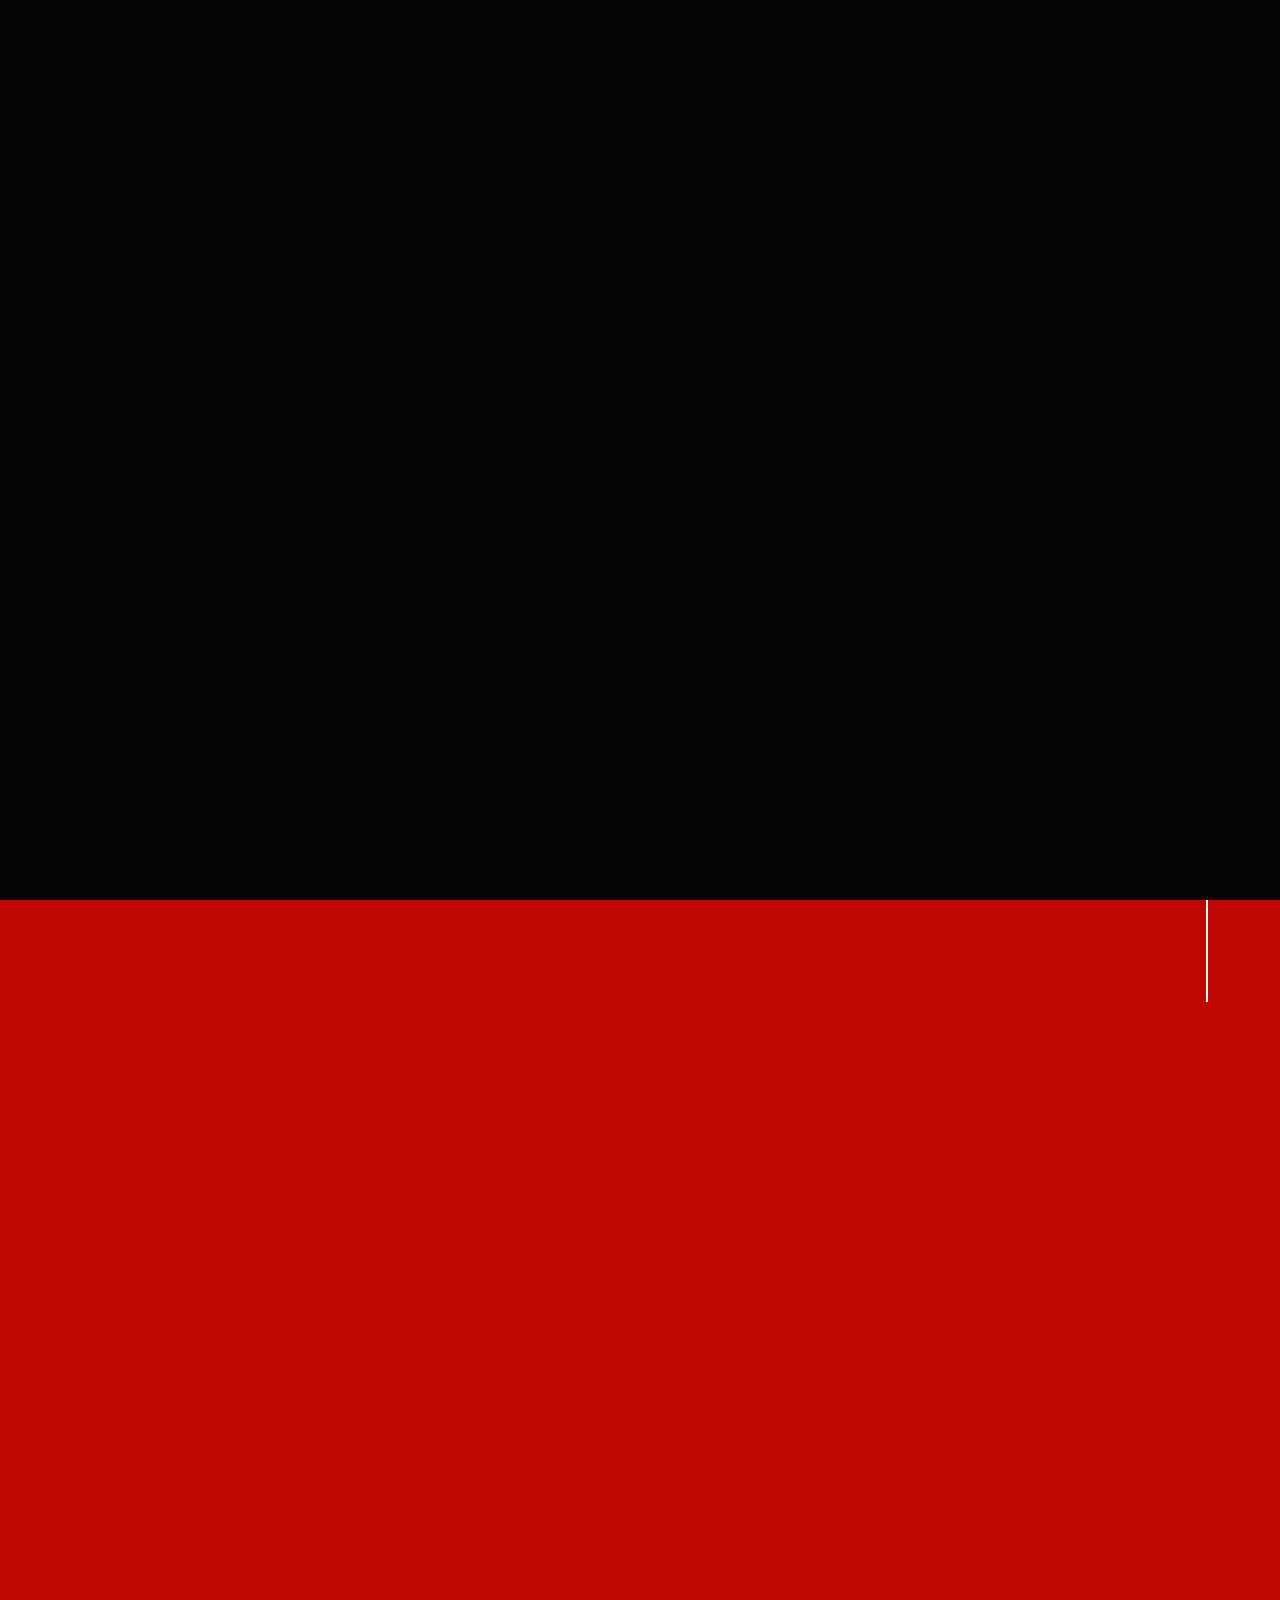
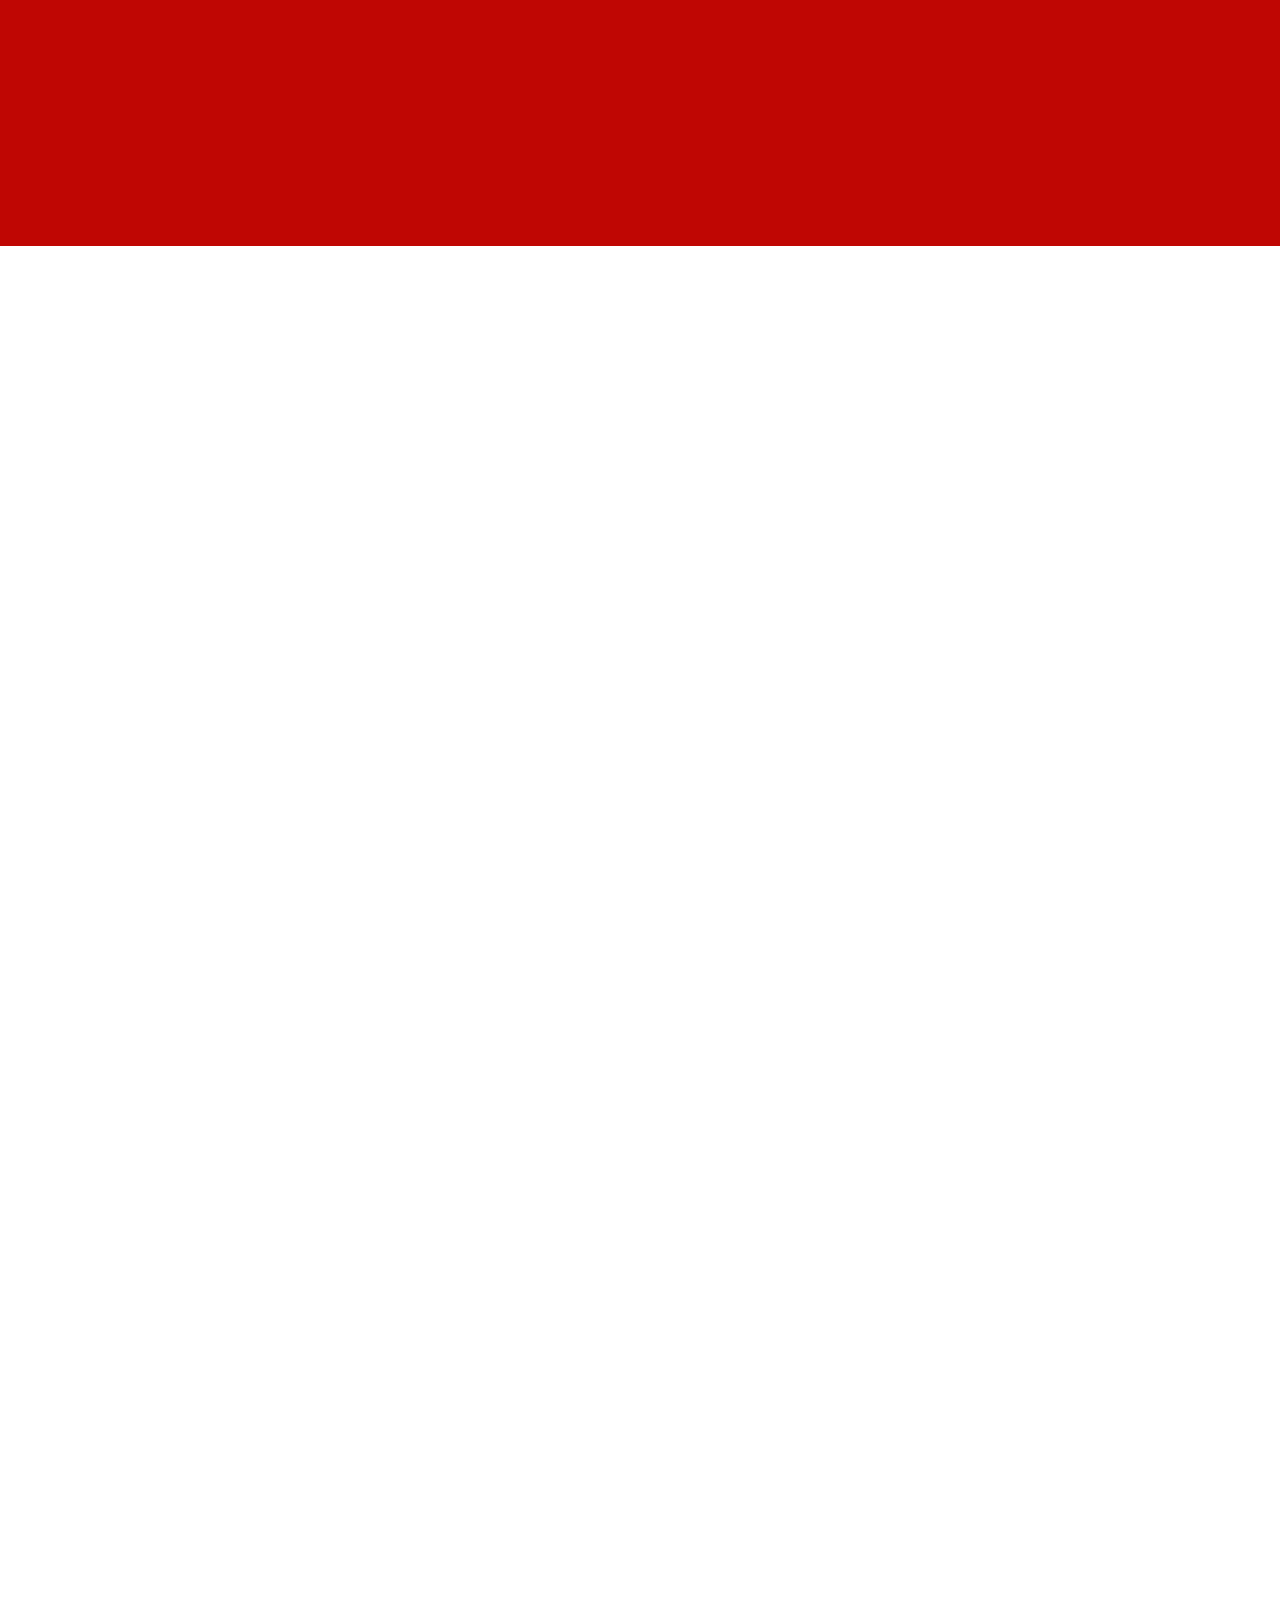
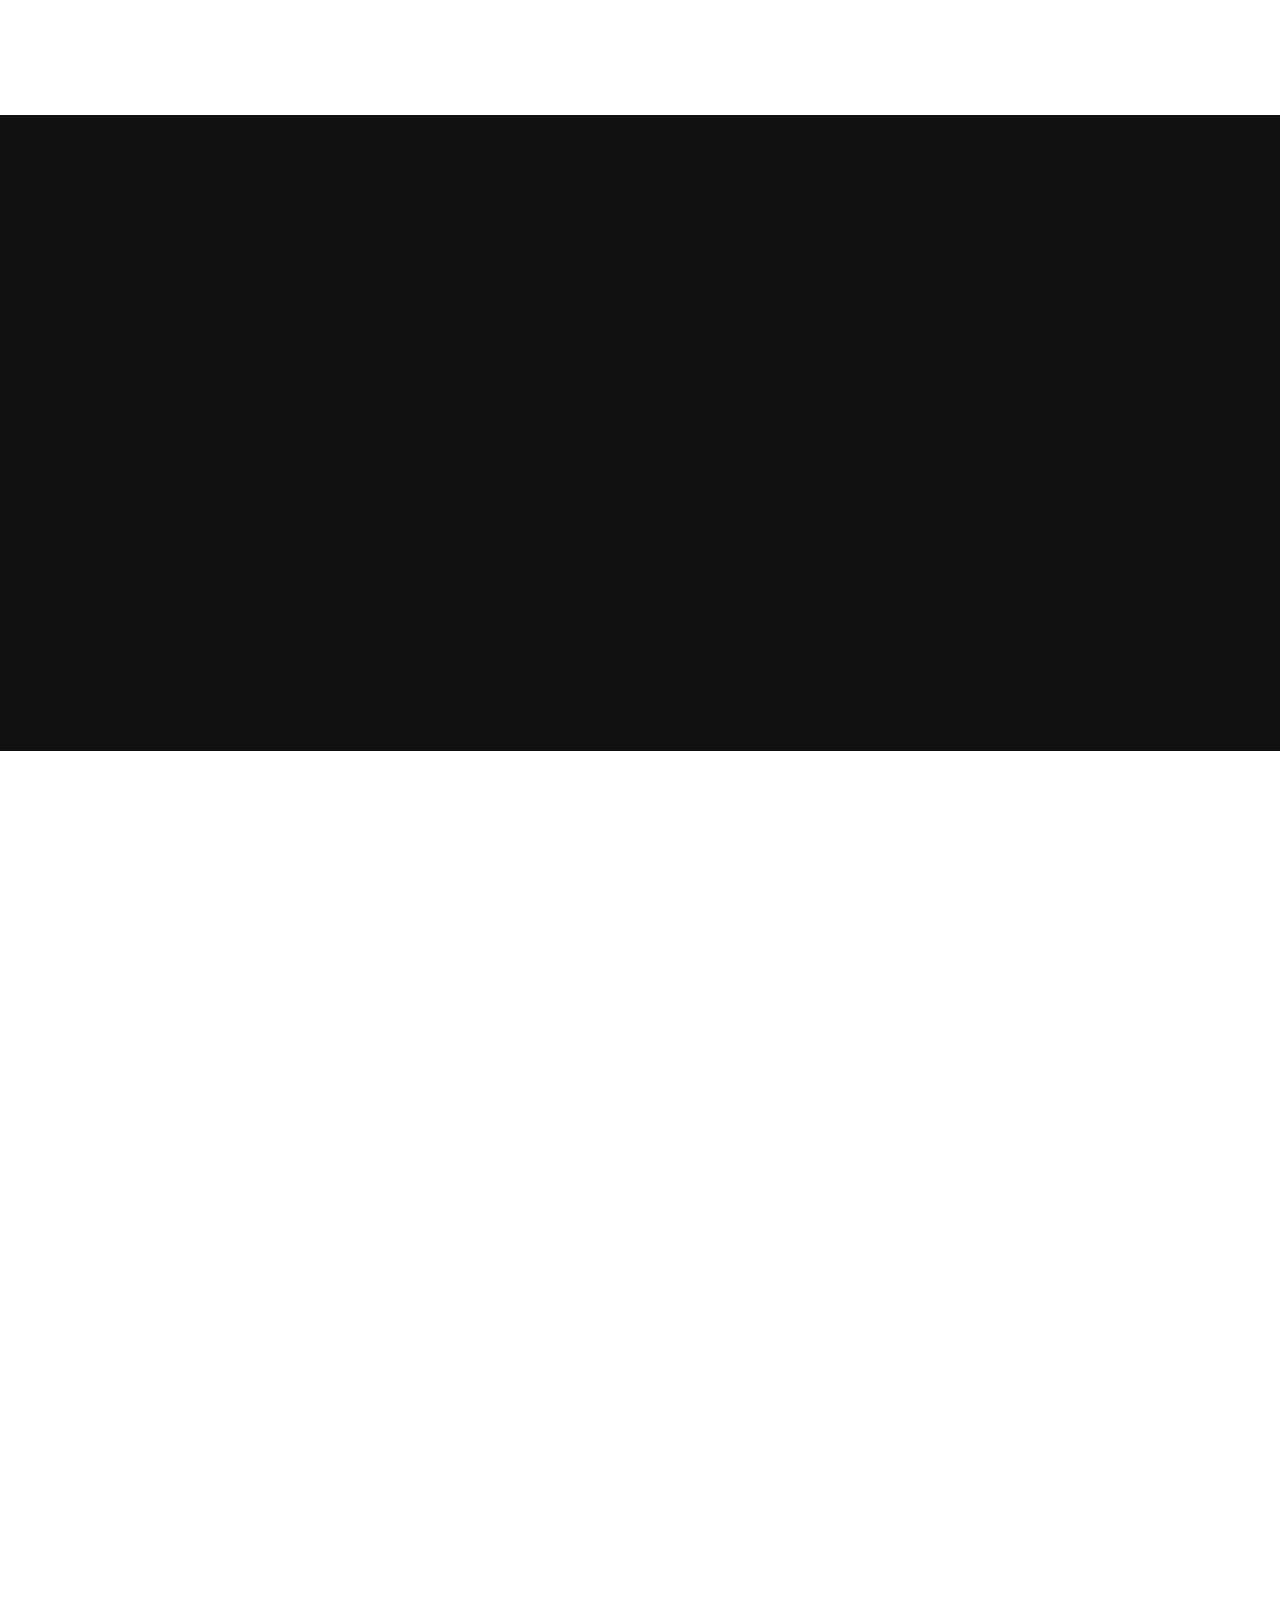
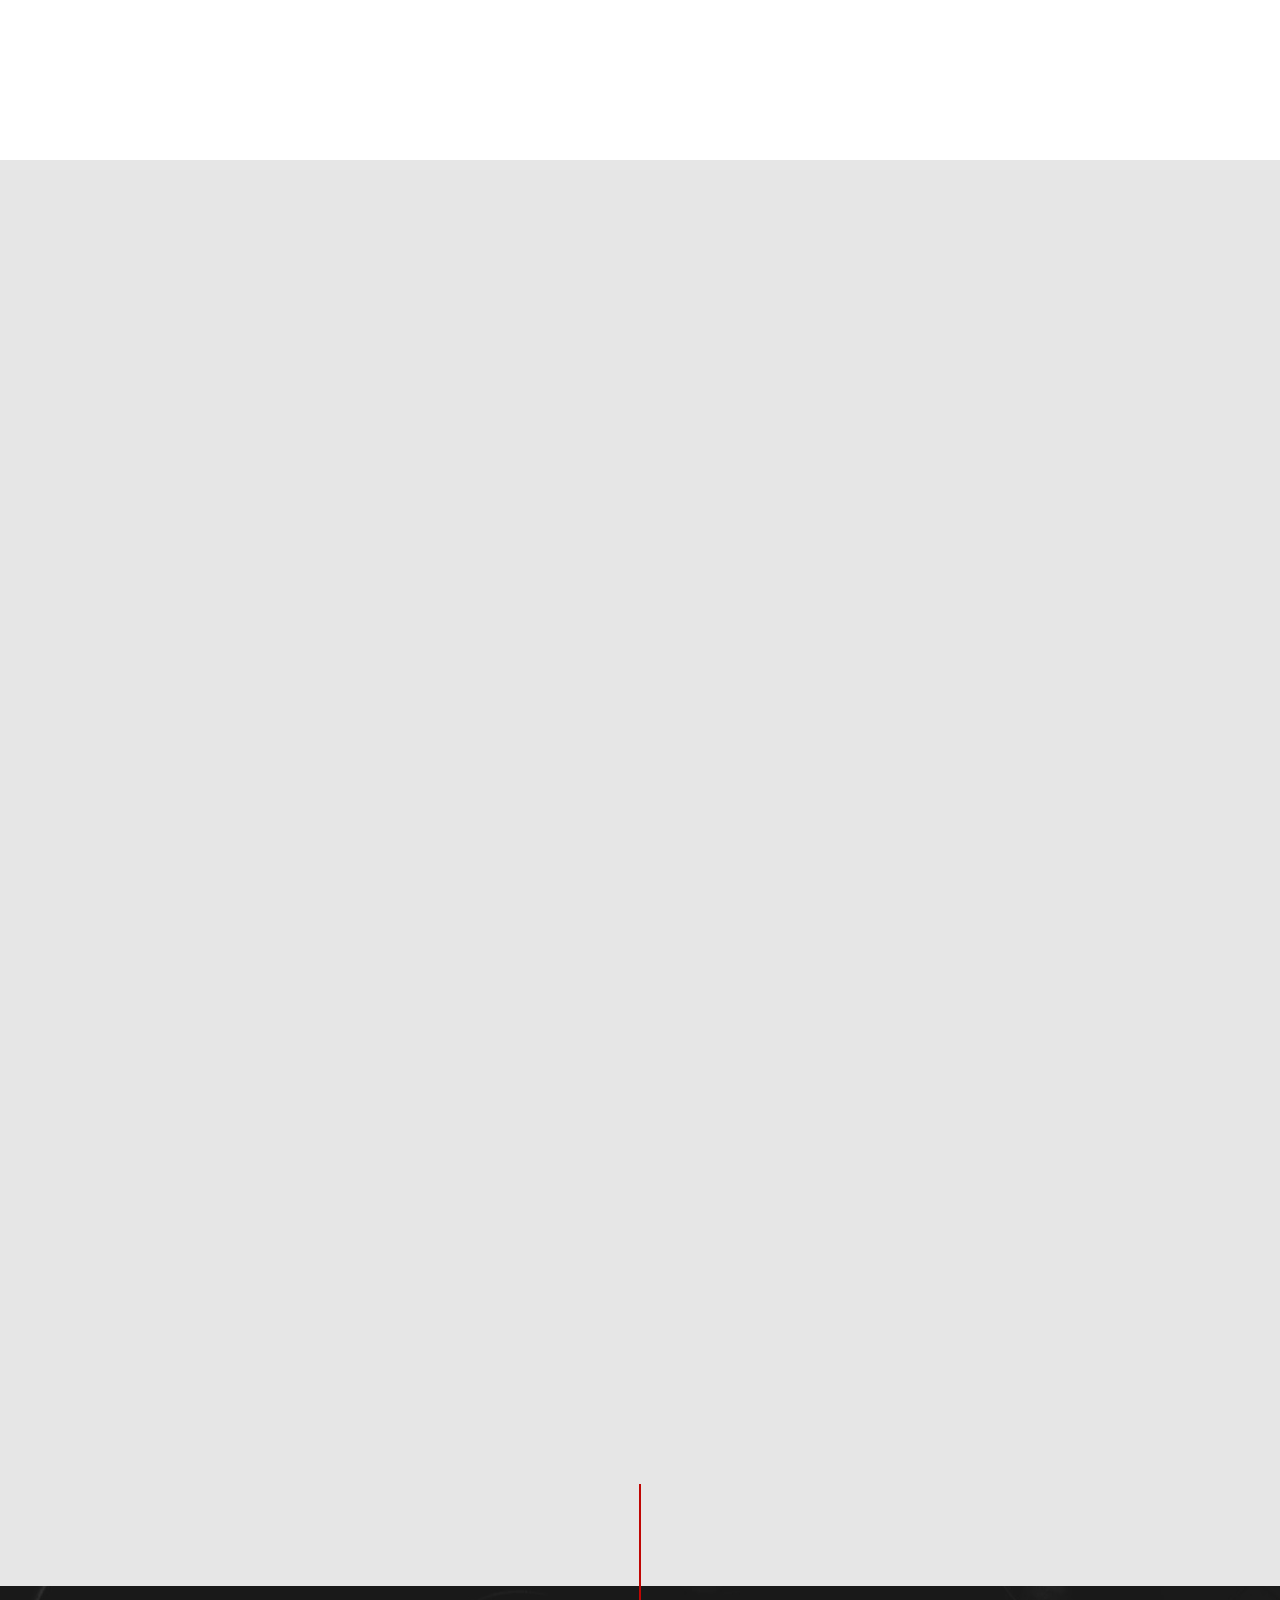
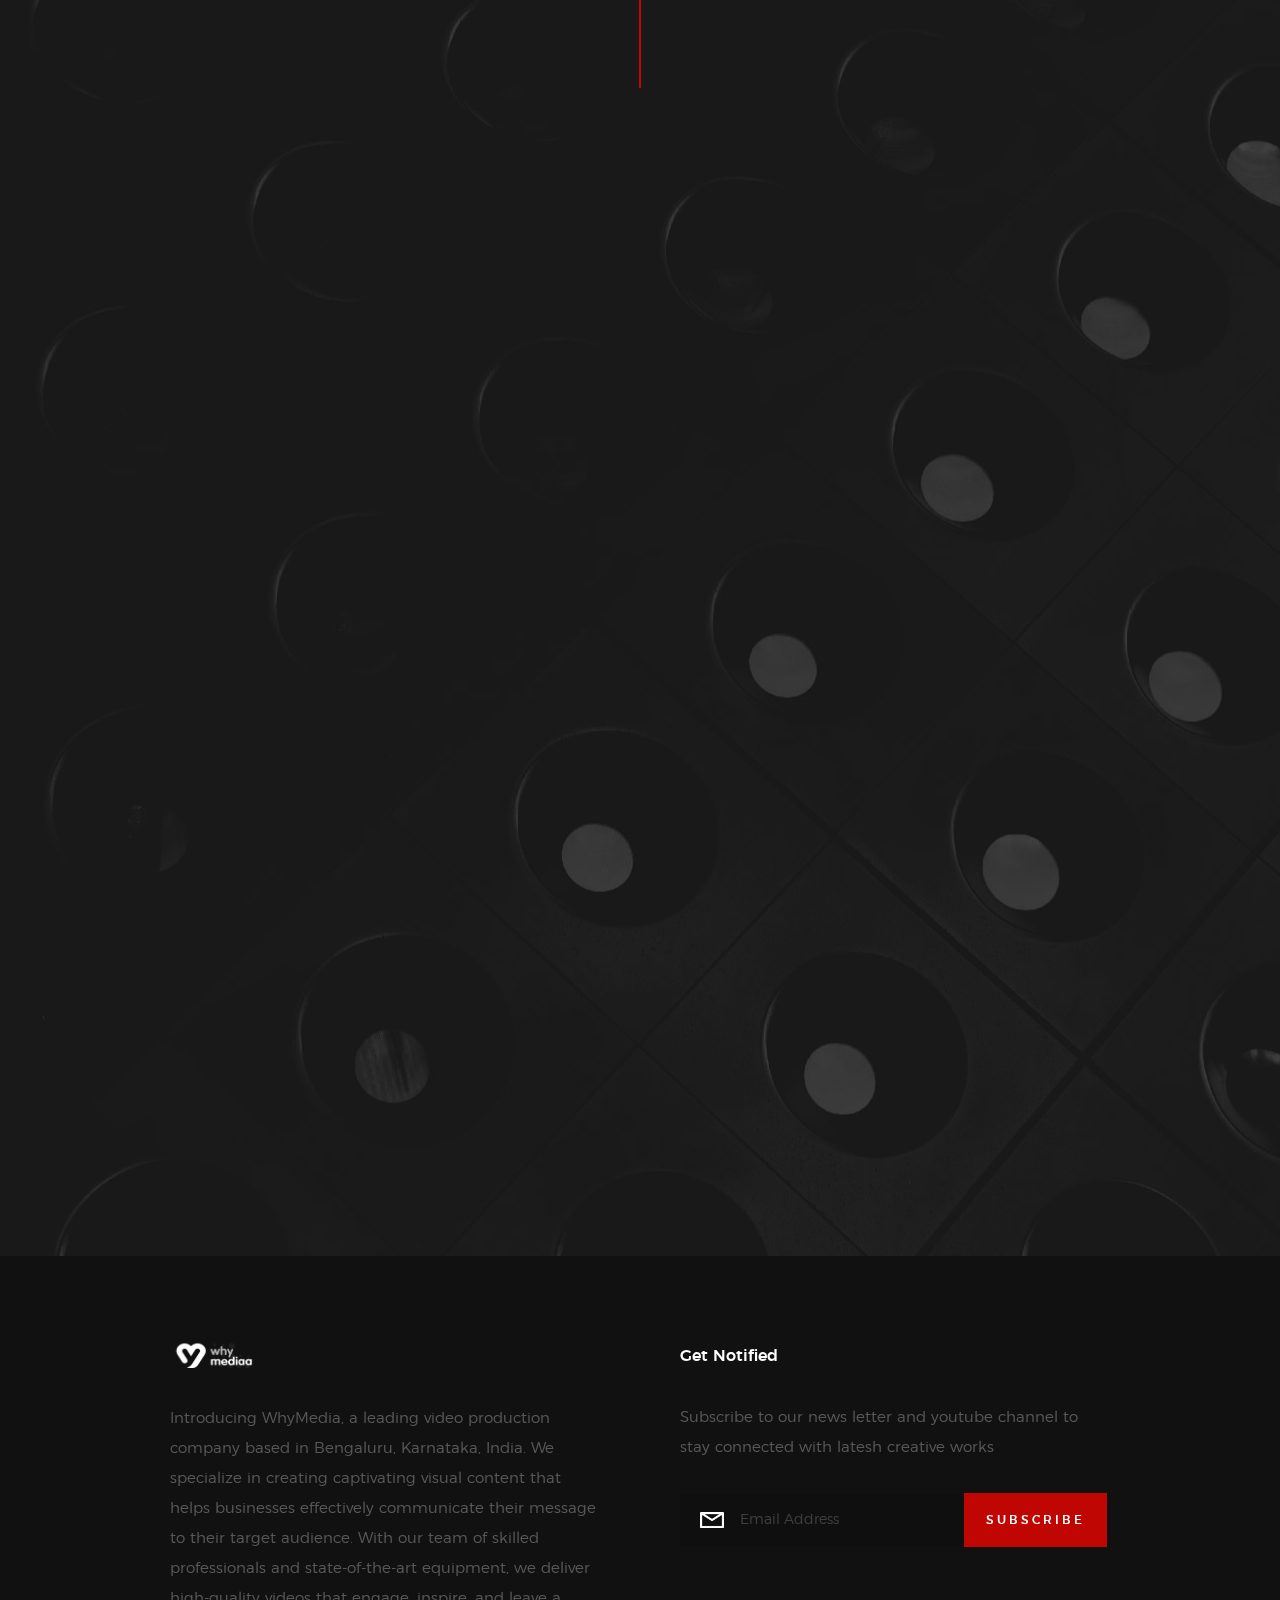
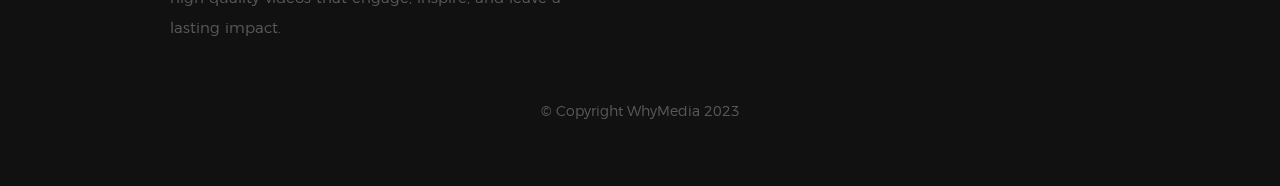
==== index.html @ f6143a0e "v1" ====
<!DOCTYPE html>
<!--[if lt IE 9]><html class="no-js oldie" lang="en"> <![endif]-->
<!--[if IE 9]><html class="no-js oldie ie9" lang="en"> <![endif]-->
<!--[if (gte IE 9)|!(IE)]><!-->
<html class="no-js" lang="en">
  <!--<![endif]-->

  <head>
    <!--- basic page needs
    ================================================== -->
    <meta charset="utf-8" />
    <title>WhyMedia</title>
    <meta name="description" content="" />
    <meta name="author" content="" />

    <!-- mobile specific metas
    ================================================== -->
    <meta name="viewport" content="width=device-width, initial-scale=1" />

    <!-- CSS
    ================================================== -->
    <link rel="stylesheet" href="css/base.css" />
    <link rel="stylesheet" href="css/vendor.css" />
    <link rel="stylesheet" href="css/main.css" />

    <!-- script
    ================================================== -->
    <script src="js/modernizr.js"></script>
    <script src="js/pace.min.js"></script>

    <!-- favicons
    ================================================== -->
    <link rel="shortcut icon" href="images/logo5.png" type="image/x-icon" />
    <link rel="icon" href="images/logo5.png" type="image/x-icon" />
  </head>

  <body id="top">
    <!-- header
    ================================================== -->
    <header class="s-header">
      <div class="header-logo">
        <a class="site-logo" href="index.html">
          <img src="images/logo5.png" alt="Homepage" />
        </a>
      </div>

      <nav class="header-nav">
        <a href="#0" class="header-nav__close" title="close"
          ><span>Close</span></a
        >

        <div class="header-nav__content">
          <h3>Navigation</h3>

          <ul class="header-nav__list">
            <li class="current">
              <a class="smoothscroll" href="#home" title="home">Home</a>
            </li>
            <li>
              <a class="smoothscroll" href="#about" title="about">About</a>
            </li>
            <li>
              <a class="smoothscroll" href="#services" title="services"
                >Services</a
              >
            </li>
            <li>
              <a class="smoothscroll" href="#works" title="works">Works</a>
            </li>
            <li>
              <a class="smoothscroll" href="#clients" title="clients"
                >Clients</a
              >
            </li>
            <li>
              <a class="smoothscroll" href="#contact" title="contact"
                >Contact</a
              >
            </li>
          </ul>

          <p>
            Introducing WhyMedia, a leading video production company based in
            Bengaluru, Karnataka, India. We specialize in creating captivating
            visual content that helps businesses effectively communicate their
            message to their target audience.
          </p>

          <ul class="header-nav__social">
            <li>
              <a href="#"><i class="fa fa-youtube"></i></a>
            </li>
            <li>
              <a href="#"><i class="fa fa-twitter"></i></a>
            </li>
            <li>
              <a href="#"><i class="fa fa-instagram"></i></a>
            </li>
          </ul>
        </div>
        <!-- end header-nav__content -->
      </nav>
      <!-- end header-nav -->

      <a class="header-menu-toggle" href="#0">
        <span class="header-menu-text">Menu</span>
        <span class="header-menu-icon"></span>
      </a>
    </header>
    <!-- end s-header -->

    <!-- home
    ================================================== -->
    <section
      id="home"
      class="s-home target-section"
      data-parallax="scroll"
      data-natural-width="3000"
      data-natural-height="2000"
      data-position-y="center"
    >
      <video autoplay loop muted playsinline class="video-background">
        <source
          src="images/pexels-carlos-amar-preciado-8081338 (1080p).mp4"
          type="video/mp4"
        />
        Your browser does not support the video tag.
      </video>
      <div class="overlay"></div>
      <div class="shadow-overlay"></div>

      <div class="home-content">
        <div class="row home-content__main">
          <h3>Welcome to World of 'Brand's' Transformation</h3>

          <h1>
            "Transforming businesses <br />
            through the art of digital storytelling and <br />
            customer testimonials." <br />
          </h1>

          <div class="home-content__buttons">
            <a href="#contact" class="smoothscroll btn btn--stroke">
              Start a Project
            </a>
            <a href="#about" class="smoothscroll btn btn--stroke">
              More About Us
            </a>
          </div>
        </div>

        <div class="home-content__scroll">
          <a href="#about" class="scroll-link smoothscroll">
            <span>Scroll Down</span>
          </a>
        </div>

        <div class="home-content__line"></div>
      </div>
      <!-- end home-content -->

      <ul class="home-social">
        <li>
          <a href="#0"
            ><i class="fa fa-youtube" aria-hidden="true"></i
            ><span>Youtube</span></a
          >
        </li>
        <li>
          <a href="#0"
            ><i class="fa fa-twitter" aria-hidden="true"></i
            ><span>Twiiter</span></a
          >
        </li>
        <li>
          <a href="#0"
            ><i class="fa fa-instagram" aria-hidden="true"></i
            ><span>Instagram</span></a
          >
        </li>
      </ul>
      <!-- end home-social -->
    </section>
    <!-- end s-home -->

    <!-- about
    ================================================== -->
    <section id="about" class="s-about">
      <div class="row section-header has-bottom-sep" data-aos="fade-up">
        <div class="col-full">
          <h3 class="subhead subhead--dark">Hello There</h3>
          <h1 class="display-1 display-1--light">We are WHYMEDIA</h1>
          <h3 class="display-3 display-3--light">
            Let's Create the canvas of your brand's story with colors of
            creativity.
          </h3>
        </div>
      </div>
      <!-- end section-header -->

      <div class="row about-desc" data-aos="fade-up">
        <div class="col-full">
          <p>
            Introducing <b>WhyMedia</b>, a leading video production company
            based in Bengaluru, Karnataka, India. We specialize in creating
            captivating visual content that helps businesses effectively
            communicate their message to their target audience. With our team of
            skilled professionals and state-of-the-art equipment, we deliver
            high-quality videos that engage, inspire, and leave a lasting
            impact. Whether you need promotional videos, corporate films, event
            coverage, or animated explainer videos, WhyMedia is your go-to
            partner. We understand the power of storytelling and leverage it to
            create compelling videos that resonate with your viewers. Trust us
            to bring your vision to life and elevate your brand's presence
            through the art of video production.
          </p>
        </div>
      </div>
      <!-- end about-desc -->

      <!-- <div
        class="row about-stats stats block-1-4 block-m-1-2 block-mob-full"
        data-aos="fade-up"
      >
        <div class="col-block stats__col">
          <div class="stats__count">127</div>
          <h5>Awards Received</h5>
        </div>
        <div class="col-block stats__col">
          <div class="stats__count">1505</div>
          <h5>Cups of Coffee</h5>
        </div>
        <div class="col-block stats__col">
          <div class="stats__count">109</div>
          <h5>Projects Completed</h5>
        </div>
        <div class="col-block stats__col">
          <div class="stats__count">102</div>
          <h5>Happy Clients</h5>
        </div>
      </div> -->
      <!-- end about-stats -->

      <div class="about__line"></div>
    </section>
    <!-- end s-about -->

    <!-- services
    ================================================== -->
    <section id="services" class="s-services">
      <div class="row section-header has-bottom-sep" data-aos="fade-up">
        <div class="col-full">
          <h3 class="subhead">What We Do</h3>
          <h1 class="display-2">
            We've got the complete toolkit to help you not just launch, but
            thrive in the online world, and build your brand
          </h1>
        </div>
      </div>
      <!-- end section-header -->

      <div class="row services-list block-1-2 block-tab-full">
        <div class="col-block service-item" data-aos="fade-up">
          <div class="service-icon">
            <i class="icon-paint-brush"></i>
          </div>
          <div class="service-text">
            <h3 class="h2">TESTIMONIAL VIDEO PRODUCTION</h3>
            <p>
              Our Testimonial Video Production services are your gateway to
              authentic and compelling client stories that bolster your brand's
              reputation. We take care of every aspect, from capturing the
              interviews to fine-tuning the final product, ensuring that each
              video embodies quality and personalization
            </p>
          </div>
        </div>

        <div class="col-block service-item" data-aos="fade-up">
          <div class="service-icon">
            <i class="icon-group"></i>
          </div>
          <div class="service-text">
            <h3 class="h2">PODCAST PRODUCTION SERVICE</h3>
            <p>
              Our mission is to help businesses and individuals tell their
              stories through video and audio, and we do this by providing
              end-to-end production services that include ideation, scripting,
              filming, editing, and post-production At WhyMediaa, we take pride
              in our ability to create content that makes a lasting impact
            </p>
          </div>
        </div>

        <div class="col-block service-item" data-aos="fade-up">
          <div class="service-icon">
            <i class="icon-megaphone"></i>
          </div>
          <div class="service-text">
            <h3 class="h2">PHOTOGRAPHY & VIDEOGRAPHY Capture your</h3>
            <p>
              Capture your products in a dazzling new light. Our lens wizards
              transform your offerings into visual masterpieces. From
              high-definition images that pop to cinematic videos that tell your
              story, we bring your products to life.
            </p>
          </div>
        </div>

        <div class="col-block service-item" data-aos="fade-up">
          <div class="service-icon">
            <i class="icon-earth"></i>
          </div>
          <div class="service-text">
            <h3 class="h2">PRODUCT ADS SHOOTING</h3>
            <p>
              Elevate your advertising game to stratospheric heights. Our
              cutting-edge ad shoots transform your products into irresistible
              must-haves. With Why Media, every ad becomes a blockbuster, every
              product a sensation.
            </p>
          </div>
        </div>

        <div class="col-block service-item" data-aos="fade-up">
          <div class="service-icon">
            <i class="icon-cube"></i>
          </div>
          <div class="service-text">
            <h3 class="h2">BRANDING</h3>
            <p>
              Create a powerful, consistent brand identity with captivating
              short video content,brochure,profile and much more.
            </p>
          </div>
        </div>

        <!-- <div class="col-block service-item" data-aos="fade-up">
          <div class="service-icon"><i class="icon-lego-block"></i></div>
          <div class="service-text">
            <h3 class="h2">Web Development</h3>
            <p>
              Nemo cupiditate ab quibusdam quaerat impedit magni. Earum suscipit
              ipsum laudantium. Quo delectus est. Maiores voluptas ab sit natus
              veritatis ut. Debitis nulla cumque veritatis. Sunt suscipit
              voluptas ipsa in tempora esse soluta sint.
            </p>
          </div>
        </div>
      </div> -->
      <!-- end services-list -->
    </section>
    <!-- end s-services -->

    <!-- works
    ================================================== -->
    <section id="works" class="s-works">
      <div class="intro-wrap">
        <div
          class="row section-header has-bottom-sep light-sep"
          data-aos="fade-up"
        >
          <div class="col-full">
            <h3 class="subhead">Recent Works</h3>
            <h1 class="display-2 display-2--light">
              We love what we do, check out some of our latest works
            </h1>
          </div>
        </div>
        <!-- end section-header -->
      </div>
      <!-- end intro-wrap -->

      <div class="row works-content">
        <div class="col-full masonry-wrap">
          <div class="masonry">
            <div class="masonry__brick" data-aos="fade-up">
              <div class="item-folio">
                <div class="video 1">
                  <iframe width="560" height="350" src="https://www.youtube.com/embed/N_zEuM4Bi-Y?si=KqYc-70_4FQSYyDD" title="YouTube video player" frameborder="0" allow="accelerometer; autoplay; clipboard-write; encrypted-media; gyroscope; picture-in-picture; web-share" allowfullscreen></iframe>
                  <a
                    href="https://www.youtube.com/embed/N_zEuM4Bi-Y?si=KqYc-70_4FQSYyDD"
                    class="thumb-link"
                    title="Podcast"
                    data-size="1050x700"
                  >
                  </a>
                </div>

                <div class="item-folio__text">
                  <h3 class="item-folio__title">Podcast</h3>
                  <p class="item-folio__cat">Founder,FlatHeads</p>
                </div>

                <a
                  href="#"
                  class="item-folio__project-link"
                  title="Project link"
                >
                  <i class="icon-link"></i>
                </a>

                <div class="item-folio__caption">
                  <p>
                    Discover the secrets of cost-effective marketing strategies, allowing you to maximize your startup's potential without breaking the bank. Learn how I achieved the incredible feat of being featured on Shark Tank India and the remarkable growth that ensued both before and after my appearance.
                  </p>
                </div>
              </div>
            </div>
            <!-- end masonry__brick -->

            <div class="masonry__brick" data-aos="fade-up">
              <div class="item-folio">
                <div class="video 2">
                  <video width="320" height="540" controls>
                    <source src="./images/portfolio/Ustav-review.mp4" type="video/mp4">
                    Your browser does not support the video tag.
                  </video>
                  <a
                    href="./images/portfolio/Ustav-review.mp4"
                    class="thumb-link"
                    title="Woodcraft"
                    data-size="1050x700"
                  >
                  </a>
                </div>

                <div class="item-folio__text">
                  <h3 class="item-folio__title">Online Pooja</h3>
                  <p class="item-folio__cat">Founder of Utsaav App</p>
                </div>

                <a
                  href="#"
                  class="item-folio__project-link"
                  title="Project link"
                >
                  <i class="icon-link"></i>
                </a>

                <div class="item-folio__caption">
                  <p>
                    Utsav is India's 🇮🇳 No #1 Spiritual Network App
                   which offers one stop-shop for puja, havan and prasad
                  </p>
                </div>
              </div>
            </div>
            <!-- end masonry__brick -->

            <!-- <div class="masonry__brick" data-aos="fade-up">
              <div class="item-folio">
                <div class="item-folio__thumb">
                  <a
                    href="images/portfolio/gallery/g-beetle.jpg"
                    class="thumb-link"
                    title="The Beetle Car"
                    data-size="1050x700"
                  >
                  <iframe width="560" height="350" src="https://www.youtube.com/embed/N_zEuM4Bi-Y?si=KqYc-70_4FQSYyDD" title="YouTube video player" frameborder="0" allow="accelerometer; autoplay; clipboard-write; encrypted-media; gyroscope; picture-in-picture; web-share" allowfullscreen></iframe>
                  </a>
                </div>

                <div class="item-folio__text">
                  <h3 class="item-folio__title">The Beetle</h3>
                  <p class="item-folio__cat">Web Development</p>
                </div>

                <a
                  href="https://www.behance.net/"
                  class="item-folio__project-link"
                  title="Project link"
                >
                  <i class="icon-link"></i>
                </a>

                <div class="item-folio__caption">
                  <p>
                    Vero molestiae sed aut natus excepturi. Et tempora numquam.
                    Temporibus iusto quo.Unde dolorem corrupti neque nisi.
                  </p>
                </div>
              </div>
            </div> -->
            <!-- end masonry__brick -->

            <div class="masonry__brick" data-aos="fade-up">
              <div class="item-folio">
                <div class="item-folio__thumb">
                  <iframe width="560" height="315" src="https://www.youtube.com/embed/1F__CezjNVE?si=mNNhw076lkwd8AG1" title="Picxele" frameborder="0" allow="accelerometer; autoplay; clipboard-write; encrypted-media; gyroscope; picture-in-picture; web-share" allowfullscreen></iframe>
                  <a
                    href="https://www.youtube.com/embed/1F__CezjNVE?si=mNNhw076lkwd8AG1"
                    class="thumb-link"
                    title="Picxele"
                    data-size="1050x700"
                  >
                  <iframe width="560" height="350" src="https://www.youtube.com/embed/N_zEuM4Bi-Y?si=KqYc-70_4FQSYyDD" title="Picxele" frameborder="0" allow="accelerometer; autoplay; clipboard-write; encrypted-media; gyroscope; picture-in-picture; web-share" allowfullscreen></iframe>
                  </a>
                </div>

                <div class="item-folio__text">
                  <h3 class="item-folio__title"></h3>
                  <p class="item-folio__cat"></p>
                </div>

                <a
                  href="https://www.behance.net/"
                  class="item-folio__project-link"
                  title="Picxele"
                >
                  <i class="icon-link"></i>
                </a>

                <div class="item-folio__caption">
                  <p>
                    10 Crore+ , 60+ startups , Internships , AI , Jobs , Bootstrap - Rishav Agarwal | Picxele
                  </p>
                </div>
              </div>
            </div>
            <!-- end masonry__brick -->

            <div class="masonry__brick" data-aos="fade-up">
              <div class="item-folio">
                <div class="item-folio__thumb">
                  <a
                    href="images/portfolio/gallery/g-guitarist.jpg"
                    class="thumb-link"
                    title="Guitarist"
                    data-size="1050x700"
                  >
                  <iframe width="560" height="350" src="https://www.youtube.com/embed/N_zEuM4Bi-Y?si=KqYc-70_4FQSYyDD" title="YouTube video player" frameborder="0" allow="accelerometer; autoplay; clipboard-write; encrypted-media; gyroscope; picture-in-picture; web-share" allowfullscreen></iframe>
                  </a>
                </div>

                <div class="item-folio__text">
                  <h3 class="item-folio__title">Guitarist</h3>
                  <p class="item-folio__cat">Web Design</p>
                </div>

                <a
                  href="https://www.behance.net/"
                  class="item-folio__project-link"
                  title="Project link"
                >
                  <i class="icon-link"></i>
                </a>

                <div class="item-folio__caption">
                  <p>
                    Vero molestiae sed aut natus excepturi. Et tempora numquam.
                    Temporibus iusto quo.Unde dolorem corrupti neque nisi.
                  </p>
                </div>
              </div>
            </div>
            <!-- end masonry__brick -->

            <!-- <div class="masonry__brick" data-aos="fade-up">
              <div class="item-folio">
                <div class="item-folio__thumb">
                  <a
                    href="images/portfolio/gallery/g-palmeira.jpg"
                    class="thumb-link"
                    title="Palmeira"
                    data-size="1050x700"
                  >
                  <iframe width="560" height="350" src="https://www.youtube.com/embed/N_zEuM4Bi-Y?si=KqYc-70_4FQSYyDD" title="YouTube video player" frameborder="0" allow="accelerometer; autoplay; clipboard-write; encrypted-media; gyroscope; picture-in-picture; web-share" allowfullscreen></iframe>
                  </a>
                </div>

                <div class="item-folio__text">
                  <h3 class="item-folio__title">Palmeira</h3>
                  <p class="item-folio__cat">Web Design</p>
                </div>

                <a
                  href="https://www.behance.net/"
                  class="item-folio__project-link"
                  title="Project link"
                >
                  <i class="icon-link"></i>
                </a>

                <div class="item-folio__caption">
                  <p>
                    Vero molestiae sed aut natus excepturi. Et tempora numquam.
                    Temporibus iusto quo.Unde dolorem corrupti neque nisi.
                  </p>
                </div>
              </div>
            </div> -->
            <!-- end masonry__brick -->
          </div>
          <!-- end masonry -->
        </div>
        <!-- end col-full -->
      </div>
      <!-- end works-content -->
    </section>
    <!-- end s-works -->

    <!-- clients
    ================================================== -->
    <section id="clients" class="s-clients">
      <div class="row section-header" data-aos="fade-up">
        <div class="col-full">
          <h3 class="subhead">Our Clients</h3>
          <h1 class="display-2">
            WhyMedia has been honored to partner up with these clients
          </h1>
        </div>
      </div>
      <!-- end section-header -->

      <div class="row clients-outer" data-aos="fade-up">
        <div class="col-full">
          <div class="clients">
            <a href="#0" title="" class="clients__slide"
              ><img src="images/clients/startup-tales.jpeg"
            /></a>
            <a href="#0" title="" class="clients__slide"
              ><img src="images/clients/Aayacare.jpeg"
            /></a>
            <a href="#0" title="" class="clients__slide"
              ><img src="images/clients/kibi-sports.jpeg"
            /></a>
            <a href="#0" title="" class="clients__slide"
              ><img src="images/clients/soupx.jpeg"
            /></a>
            <a href="#0" title="" class="clients__slide"
              ><img src="images/clients/pixcele.jpeg"
            /></a>
            <a href="#0" title="" class="clients__slide"
              ><img src="images/clients/prizwiz.jpeg"
            /></a>
            
          </div>
          <!-- end clients -->
        </div>
        <!-- end col-full -->
      </div>
      <!-- end clients-outer -->

      <div class="row clients-testimonials" data-aos="fade-up">
        <div class="col-full">
          <div class="testimonials">
            <div class="testimonials__slide">
              <p>
                Qui ipsam temporibus quisquam vel. Maiores eos cumque distinctio
                nam accusantium ipsum. Laudantium quia consequatur molestias
                delectus culpa facere hic dolores aperiam. Accusantium quos qui
                praesentium corpori. Excepturi nam cupiditate culpa doloremque
                deleniti repellat.
              </p>

              <img
                src="images/avatars/user-01.jpg"
                alt="Author image"
                class="testimonials__avatar"
              />
              <div class="testimonials__info">
                <span class="testimonials__name">Tim Cook</span>
                <span class="testimonials__pos">CEO, Apple</span>
              </div>
            </div>

            <div class="testimonials__slide">
              <p>
                Excepturi nam cupiditate culpa doloremque deleniti repellat.
                Veniam quos repellat voluptas animi adipisci. Nisi eaque
                consequatur. Quasi voluptas eius distinctio. Atque eos maxime.
                Qui ipsam temporibus quisquam vel.
              </p>

              <img
                src="images/avatars/user-05.jpg"
                alt="Author image"
                class="testimonials__avatar"
              />
              <div class="testimonials__info">
                <span class="testimonials__name">Sundar Pichai</span>
                <span class="testimonials__pos">CEO, Google</span>
              </div>
            </div>

            <div class="testimonials__slide">
              <p>
                Repellat dignissimos libero. Qui sed at corrupti expedita
                voluptas odit. Nihil ea quia nesciunt. Ducimus aut sed ipsam.
                Autem eaque officia cum exercitationem sunt voluptatum
                accusamus. Quasi voluptas eius distinctio.
              </p>

              <img
                src="images/avatars/user-02.jpg"
                alt="Author image"
                class="testimonials__avatar"
              />
              <div class="testimonials__info">
                <span class="testimonials__name">Satya Nadella</span>
                <span class="testimonials__pos">CEO, Microsoft</span>
              </div>
            </div>
          </div>
          <!-- end testimonials -->
        </div>
        <!-- end col-full -->
      </div>
      <!-- end client-testimonials -->
    </section>
    <!-- end s-clients -->

    <!-- contact
    ================================================== -->
    <section id="contact" class="s-contact">
      <div class="overlay"></div>
      <div class="contact__line"></div>

      <div class="row section-header" data-aos="fade-up">
        <div class="col-full">
          <h3 class="subhead">Contact Us</h3>
          <h1 class="display-2 display-2--light">
            Reach out for a new project or just say hello
          </h1>
        </div>
      </div>

      <div class="row contact-content" data-aos="fade-up">
        <div class="contact-primary">
          <h3 class="h6">Send Us A Message</h3>

          <form
            name="contactForm"
            id="contactForm"
            method="post"
            action=""
            novalidate="novalidate"
          >
            <fieldset>
              <div class="form-field">
                <input
                  name="contactName"
                  type="text"
                  id="contactName"
                  placeholder="Your Name"
                  value=""
                  minlength="2"
                  required=""
                  aria-required="true"
                  class="full-width"
                />
              </div>
              <div class="form-field">
                <input
                  name="contactEmail"
                  type="email"
                  id="contactEmail"
                  placeholder="Your Email"
                  value=""
                  required=""
                  aria-required="true"
                  class="full-width"
                />
              </div>
              <div class="form-field">
                <input
                  name="contactSubject"
                  type="text"
                  id="contactSubject"
                  placeholder="Subject"
                  value=""
                  class="full-width"
                />
              </div>
              <div class="form-field">
                <textarea
                  name="contactMessage"
                  id="contactMessage"
                  placeholder="Your Message"
                  rows="10"
                  cols="50"
                  required=""
                  aria-required="true"
                  class="full-width"
                ></textarea>
              </div>
              <div class="form-field">
                <button class="full-width btn--primary">Submit</button>
                <div class="submit-loader">
                  <div class="text-loader">Sending...</div>
                  <div class="s-loader">
                    <div class="bounce1"></div>
                    <div class="bounce2"></div>
                    <div class="bounce3"></div>
                  </div>
                </div>
              </div>
            </fieldset>
          </form>

          <!-- contact-warning -->
          <div class="message-warning">
            Something went wrong. Please try again.
          </div>

          <!-- contact-success -->
          <div class="message-success">
            Your message was sent, thank you!<br />
          </div>
        </div>
        <!-- end contact-primary -->

        <div class="contact-secondary">
          <div class="contact-info">
            <h3 class="h6 hide-on-fullwidth">Contact Info</h3>

            <div class="cinfo">
              <h5>Where to Find Us</h5>
              <p>
                1st A Cross Rd, 7 Block, Banagirinagara, Banashankari 3rd Stage,  <br />
                Banashankari, Bengaluru, Karnataka<br />
                560070 INDIA
              </p>
            </div>

            <div class="cinfo">
              <h5>Email Us At</h5>
              <p>
                whymediaa@gmail.com<br />
                <!-- info@glintsite.com -->
              </p>
            </div>

            <div class="cinfo">
              <h5>Call Us At</h5>
              <p>
                Mobile 1: (+91) 8660632503<br />
                Mobile 2: (+91) 7624918804<br />
              </p>
            </div>

            <ul class="contact-social">
              <li>
                <a href="#"
                  ><i class="fa fa-youtube" aria-hidden="true"></i
                ></a>
              </li>
              <li>
                <a href="#"
                  ><i class="fa fa-instagram" aria-hidden="true"></i
                ></a>
              </li>
            </ul>
            <!-- end contact-social -->
          </div>
          <!-- end contact-info -->
        </div>
        <!-- end contact-secondary -->
      </div>
      <!-- end contact-content -->
    </section>
    <!-- end s-contact -->

    <!-- footer
    ================================================== -->
    <footer>
      <div class="row footer-main">
        <div class="col-six tab-full left footer-desc">
          <div class="footer-logo"></div>
          Introducing WhyMedia, a leading video production company based in Bengaluru, Karnataka, India. We specialize in creating captivating visual content that helps businesses effectively communicate their message to their target audience. With our team of skilled professionals and state-of-the-art equipment, we deliver high-quality videos that engage, inspire, and leave a lasting impact.
        </div>

        <div class="col-six tab-full right footer-subscribe">
          <h4>Get Notified</h4>
          <p>
           Subscribe to our news letter and youtube channel to stay connected with latesh creative works
          </p>

          <div class="subscribe-form">
            <form id="mc-form" class="group" novalidate="true">
              <input
                type="email"
                value=""
                name="EMAIL"
                class="email"
                id="mc-email"
                placeholder="Email Address"
                required=""
              />
              <input type="submit" name="subscribe" value="Subscribe" />
              <label for="mc-email" class="subscribe-message"></label>
            </form>
          </div>
        </div>
      </div>
      <!-- end footer-main -->

      <div class="row footer-bottom">
        <div class="col-twelve">
          <div class="copyright">
            <span>© Copyright WhyMedia 2023</span>
          </div>

          <div class="go-top">
            <a class="smoothscroll" title="Back to Top" href="#top"
              ><i class="icon-arrow-up" aria-hidden="true"></i
            ></a>
          </div>
        </div>
      </div>
      <!-- end footer-bottom -->
    </footer>
    <!-- end footer -->

    <!-- photoswipe background
    ================================================== -->
    <div aria-hidden="true" class="pswp" role="dialog" tabindex="-1">
      <div class="pswp__bg"></div>
      <div class="pswp__scroll-wrap">
        <div class="pswp__container">
          <div class="pswp__item"></div>
          <div class="pswp__item"></div>
          <div class="pswp__item"></div>
        </div>

        <div class="pswp__ui pswp__ui--hidden">
          <div class="pswp__top-bar">
            <div class="pswp__counter"></div>
            <button
              class="pswp__button pswp__button--close"
              title="Close (Esc)"
            ></button>
            <button
              class="pswp__button pswp__button--share"
              title="Share"
            ></button>
            <button
              class="pswp__button pswp__button--fs"
              title="Toggle fullscreen"
            ></button>
            <button
              class="pswp__button pswp__button--zoom"
              title="Zoom in/out"
            ></button>
            <div class="pswp__preloader">
              <div class="pswp__preloader__icn">
                <div class="pswp__preloader__cut">
                  <div class="pswp__preloader__donut"></div>
                </div>
              </div>
            </div>
          </div>
          <div
            class="pswp__share-modal pswp__share-modal--hidden pswp__single-tap"
          >
            <div class="pswp__share-tooltip"></div>
          </div>
          <button
            class="pswp__button pswp__button--arrow--left"
            title="Previous (arrow left)"
          ></button>
          <button
            class="pswp__button pswp__button--arrow--right"
            title="Next (arrow right)"
          ></button>
          <div class="pswp__caption">
            <div class="pswp__caption__center"></div>
          </div>
        </div>
      </div>
    </div>
    <!-- end photoSwipe background -->

    <!-- preloader
    ================================================== -->
    <div id="preloader">
      <div id="loader">
        <div class="line-scale-pulse-out">
          <div></div>
          <div></div>
          <div></div>
          <div></div>
          <div></div>
        </div>
      </div>
    </div>

    <!-- Java Script
    ================================================== -->
    <script src="js/jquery-3.2.1.min.js"></script>
    <script src="js/plugins.js"></script>
    <script src="js/main.js"></script>
  </body>
</html>
---- css/base.css ----
/* =================================================================== 
 *
 *  Glint v1.0 Base Stylesheet
 *  11-20-2017
 *  ------------------------------------------------------------------
 *
 *  TOC:
 *  # imports 
 *  # normalize
 *  # basic/base setup styles
 *      ## Media
 *      ## Typography resets 
 *      ## links
 *      ## inputs
 *  # grid
 *      ## medium size devices
 *      ## tablets
 *      ## mobile devices
 *      ## small mobile devices
 *  # block grids
 *      ## medium size devices
 *      ## tablets
 *      ## mobile devices
 *      ## small mobile devices
 *  # MISC
 *
 * =================================================================== */


/* ===================================================================
 * # imports 
 *
 * ------------------------------------------------------------------- */
@import url("font-awesome/css/font-awesome.min.css");
@import url("micons/micons.css");
@import url("fonts.css");


/* ===================================================================
 * # normalize
 * normalize.css v5.0.0 | MIT License | 
 * github.com/necolas/normalize.css
 *
 * ------------------------------------------------------------------- */
html {
    font-family: sans-serif;
    line-height: 1.15;
    -ms-text-size-adjust: 100%;
    -webkit-text-size-adjust: 100%;
}

body {
    margin: 0;
}

article,
aside,
footer,
header,
nav,
section {
    display: block;
}

h1 {
    font-size: 2em;
    margin: 0.67em 0;
}

figcaption,
figure,
main {
    display: block;
}

figure {
    margin: 1em 40px;
}

hr {
    box-sizing: content-box;
    height: 0;
    overflow: visible;
}

pre {
    font-family: monospace, monospace;
    font-size: 1em;
}

a {
    background-color: transparent;
    -webkit-text-decoration-skip: objects;
}

a:active,
a:hover {
    outline-width: 0;
}

abbr[title] {
    border-bottom: none;
    text-decoration: underline;
    text-decoration: underline dotted;
}

b,
strong {
    font-weight: inherit;
}

b,
strong {
    font-weight: bolder;
}

code,
kbd,
samp {
    font-family: monospace, monospace;
    font-size: 1em;
}

dfn {
    font-style: italic;
}

mark {
    background-color: #ff0;
    color: #000;
}

small {
    font-size: 80%;
}

sub,
sup {
    font-size: 75%;
    line-height: 0;
    position: relative;
    vertical-align: baseline;
}

sub {
    bottom: -0.25em;
}

sup {
    top: -0.5em;
}

audio,
video {
    display: inline-block;
}

audio:not([controls]) {
    display: none;
    height: 0;
}

img {
    border-style: none;
}

svg:not(:root) {
    overflow: hidden;
}

button,
input,
optgroup,
select,
textarea {
    font-family: sans-serif;
    font-size: 100%;
    line-height: 1.15;
    margin: 0;
}

button,
input {
    overflow: visible;
}

button,
select {
    text-transform: none;
}

button,
html [type="button"],
[type="reset"],
[type="submit"] {
    -webkit-appearance: button;
}

button::-moz-focus-inner,
[type="button"]::-moz-focus-inner,
[type="reset"]::-moz-focus-inner,
[type="submit"]::-moz-focus-inner {
    border-style: none;
    padding: 0;
}

button:-moz-focusring,
[type="button"]:-moz-focusring,
[type="reset"]:-moz-focusring,
[type="submit"]:-moz-focusring {
    outline: 1px dotted ButtonText;
}

fieldset {
    border: 1px solid #c0c0c0;
    margin: 0 2px;
    padding: 0.35em 0.625em 0.75em;
}

legend {
    box-sizing: border-box;
    color: inherit;
    display: table;
    max-width: 100%;
    padding: 0;
    white-space: normal;
}

progress {
    display: inline-block;
    vertical-align: baseline;
}

textarea {
    overflow: auto;
}

[type="checkbox"],
[type="radio"] {
    box-sizing: border-box;
    padding: 0;
}

[type="number"]::-webkit-inner-spin-button,
[type="number"]::-webkit-outer-spin-button {
    height: auto;
}

[type="search"] {
    -webkit-appearance: textfield;
    outline-offset: -2px;
}

[type="search"]::-webkit-search-cancel-button,
[type="search"]::-webkit-search-decoration {
    -webkit-appearance: none;
}

::-webkit-file-upload-button {
    -webkit-appearance: button;
    font: inherit;
}

details,
menu {
    display: block;
}

summary {
    display: list-item;
}

canvas {
    display: inline-block;
}

template {
    display: none;
}

[hidden] {
    display: none;
}


/* ===================================================================
 * # basic/base setup styles
 *
 * ------------------------------------------------------------------- */
html {
    font-size: 62.5%;
    box-sizing: border-box;
}

*,
*::before,
*::after {
    box-sizing: inherit;
}

body {
    font-weight: normal;
    line-height: 1;
    word-wrap: break-word;
    text-rendering: optimizeLegibility;
    -webkit-overflow-scrolling: touch;
    -webkit-text-size-adjust: none;
}

body,
input,
button {
    -moz-osx-font-smoothing: grayscale;
    -webkit-font-smoothing: antialiased;
}


/* ------------------------------------------------------------------- 
 * ## Media
 * ------------------------------------------------------------------- */
img,
video {
    max-width: 100%;
    height: auto;
}


/* ------------------------------------------------------------------- 
 * ## Typography resets 
 * ------------------------------------------------------------------- */
div,
dl,
dt,
dd,
ul,
ol,
li,
h1,
h2,
h3,
h4,
h5,
h6,
pre,
form,
p,
blockquote,
th,
td {
    margin: 0;
    padding: 0;
}

h1,
h2,
h3,
h4,
h5,
h6 {
    -webkit-font-smoothing: auto;
    -webkit-font-smoothing: antialiased;
    -webkit-font-variant-ligatures: common-ligatures;
    -moz-font-variant-ligatures: common-ligatures;
    font-variant-ligatures: common-ligatures;
    text-rendering: optimizeLegibility;
}

em,
i {
    font-style: italic;
    line-height: inherit;
}

strong,
b {
    font-weight: bold;
    line-height: inherit;
}

small {
    font-size: 60%;
    line-height: inherit;
}

ol,
ul {
    list-style: none;
}

li {
    display: block;
}


/* ------------------------------------------------------------------- 
 * ## links 
 * ------------------------------------------------------------------- */
a {
    text-decoration: none;
    line-height: inherit;
}

a img {
    border: none;
}


/* ------------------------------------------------------------------- 
 * ## inputs 
 * ------------------------------------------------------------------- */
fieldset {
    margin: 0;
    padding: 0;
}

input[type="email"],
input[type="number"],
input[type="search"],
input[type="text"],
input[type="tel"],
input[type="url"],
input[type="password"],
textarea {
    -webkit-appearance: none;
    -moz-appearance: none;
    -ms-appearance: none;
    -o-appearance: none;
    appearance: none;
}


/* ===================================================================
 * # grid
 *
 * ------------------------------------------------------------------- */
.row {
    width: 94%;
    max-width: 1200px;
    margin: 0 auto;
}

.row:after {
    content: "";
    display: table;
    clear: both;
}

.row .row {
    width: auto;
    max-width: none;
    margin-left: -20px;
    margin-right: -20px;
}


/* column blocks
 * -------------------------------------- */
[class*="col-"] {
    float: left;
    padding: 0 20px;
}

[class*="col-"]+[class*="col-"].end {
    float: right;
}


/* column width classes 
 * -------------------------------------- */
.col-one {
    width: 8.33333%;
}

.col-two,
.col-1-6 {
    width: 16.66667%;
}

.col-three,
.col-1-4 {
    width: 25%;
}

.col-four,
.col-1-3 {
    width: 33.33333%;
}

.col-five {
    width: 41.66667%;
}

.col-six,
.col-1-2 {
    width: 50%;
}

.col-seven {
    width: 58.33333%;
}

.col-eight,
.col-2-3 {
    width: 66.66667%;
}

.col-nine,
.col-3-4 {
    width: 75%;
}

.col-ten,
.col-5-6 {
    width: 83.33333%;
}

.col-eleven {
    width: 91.66667%;
}

.col-twelve,
.col-full {
    width: 100%;
}


/* ------------------------------------------------------------------- 
 * ## medium size devices
 * ------------------------------------------------------------------- */
@media only screen and (max-width: 1200px) {
    .row .row {
        margin-left: -15px;
        margin-right: -15px;
    }
    [class*="col-"] {
        padding: 0 15px;
    }
    .md-two,
    .md-1-6 {
        width: 16.66667%;
    }
    .md-one {
        width: 8.33333%;
    }
    .md-three,
    .md-1-4 {
        width: 25%;
    }
    .md-four,
    .md-1-3 {
        width: 33.33333%;
    }
    .md-five {
        width: 41.66667%;
    }
    .md-six,
    .md-1-2 {
        width: 50%;
    }
    .md-seven {
        width: 58.33333%;
    }
    .md-eight,
    .md-2-3 {
        width: 66.66667%;
    }
    .md-nine,
    .md-3-4 {
        width: 75%;
    }
    .md-ten,
    .md-5-6 {
        width: 83.33333%;
    }
    .md-eleven {
        width: 91.66667%;
    }
    .md-twelve,
    .md-full {
        width: 100%;
    }
}


/* ------------------------------------------------------------------- 
 * ## tablets
 * ------------------------------------------------------------------- */
@media only screen and (max-width: 800px) {
    .row {
        width: 90%;
    }
    .tab-1-4 {
        width: 25%;
    }
    .tab-1-3 {
        width: 33.33333%;
    }
    .tab-1-2 {
        width: 50%;
    }
    .tab-2-3 {
        width: 66.66667%;
    }
    .tab-3-4 {
        width: 75%;
    }
    .tab-full {
        width: 100%;
    }
}


/* ------------------------------------------------------------------- 
 * ## mobile devices
 * ------------------------------------------------------------------- */
@media only screen and (max-width: 600px) {
    .row {
        width: auto;
        padding-left: 25px;
        padding-right: 25px;
    }
    .row .row {
        margin-left: -10px;
        margin-right: -10px;
    }
    [class*="col-"] {
        padding: 0 10px;
    }
    .mob-1-4 {
        width: 25%;
    }
    .mob-1-3 {
        width: 33.33333%;
    }
    .mob-1-2 {
        width: 50%;
    }
    .mob-2-3 {
        width: 66.66667%;
    }
    .mob-3-4 {
        width: 75%;
    }
    .mob-full {
        width: 100%;
    }
}


/* ------------------------------------------------------------------- 
 * ## small mobile devices
 * ------------------------------------------------------------------- */

/* stack columns on small mobile devices
 * ------------------------------------------------------------------- */

@media only screen and (max-width: 400px) {
    .row .row {
        padding-left: 0;
        padding-right: 0;
        margin-left: 0;
        margin-right: 0;
    }
    [class*="col-"] {
        width: 100% !important;
        float: none !important;
        clear: both !important;
        margin-left: 0;
        margin-right: 0;
        padding: 0;
    }
    [class*="col-"]+[class*="col-"].end {
        float: none;
    }
}


/* ===================================================================
 * # block grids
 * ------------------------------------------------------------------- */

/*   Equally-sized columns define at row level
 * ------------------------------------------------------------------- */
[class*="block-"]:after {
    content: "";
    display: table;
    clear: both;
}

.block-1-6 .col-block {
    width: 16.66667%;
}

.block-1-5 .col-block {
    width: 20%;
}

.block-1-4 .col-block {
    width: 25%;
}

.block-1-3 .col-block {
    width: 33.33333%;
}

.block-1-2 .col-block {
    width: 50%;
}


/**
 * Clearing for block grid columns. Allow columns with 
 * different heights to align properly.
 */

.block-1-6 .col-block:nth-child(6n+1),
.block-1-5 .col-block:nth-child(5n+1),
.block-1-4 .col-block:nth-child(4n+1),
.block-1-3 .col-block:nth-child(3n+1),
.block-1-2 .col-block:nth-child(2n+1) {
    clear: both;
}


/* ------------------------------------------------------------------- 
 * ## medium size devices
 * ------------------------------------------------------------------- */
@media only screen and (max-width: 1200px) {
    .block-m-1-6 .col-block {
        width: 16.66667%;
    }
    .block-m-1-5 .col-block {
        width: 20%;
    }
    .block-m-1-4 .col-block {
        width: 25%;
    }
    .block-m-1-3 .col-block {
        width: 33.33333%;
    }
    .block-m-1-2 .col-block {
        width: 50%;
    }
    .block-m-full .col-block {
        width: 100%;
        clear: both;
    }
    [class*="block-m-"] .col-block:nth-child(n) {
        clear: none;
    }
    .block-m-1-6 .col-block:nth-child(6n+1),
    .block-m-1-5 .col-block:nth-child(5n+1),
    .block-m-1-4 .col-block:nth-child(4n+1),
    .block-m-1-3 .col-block:nth-child(3n+1),
    .block-m-1-2 .col-block:nth-child(2n+1) {
        clear: both;
    }
}


/* ------------------------------------------------------------------- 
 * ## tablets
 * ------------------------------------------------------------------- */
@media only screen and (max-width: 800px) {
    .block-tab-1-6 .col-block {
        width: 16.66667%;
    }
    .block-tab-1-5 .col-block {
        width: 20%;
    }
    .block-tab-1-4 .col-block {
        width: 25%;
    }
    .block-tab-1-3 .col-block {
        width: 33.33333%;
    }
    .block-tab-1-2 .col-block {
        width: 50%;
    }
    .block-tab-full .col-block {
        width: 100%;
        clear: both;
    }
    [class*="block-tab-"] .col-block:nth-child(n) {
        clear: none;
    }
    .block-tab-1-6 .col-block:nth-child(6n+1),
    .block-tab-1-6 .col-block:nth-child(5n+1),
    .block-tab-1-4 .col-block:nth-child(4n+1),
    .block-tab-1-3 .col-block:nth-child(3n+1),
    .block-tab-1-2 .col-block:nth-child(2n+1) {
        clear: both;
    }
}


/* ------------------------------------------------------------------- 
 * ## mobile devices
 * ------------------------------------------------------------------- */
@media only screen and (max-width: 600px) {
    .block-mob-1-6 .col-block {
        width: 16.66667%;
    }
    .block-mob-1-5 .col-block {
        width: 20%;
    }
    .block-mob-1-4 .col-block {
        width: 25%;
    }
    .block-mob-1-3 .col-block {
        width: 33.33333%;
    }
    .block-mob-1-2 .col-block {
        width: 50%;
    }
    .block-mob-full .col-block {
        width: 100%;
        clear: both;
    }
    [class*="block-mob-"] .col-block:nth-child(n) {
        clear: none;
    }
    .block-mob-1-6 .col-block:nth-child(6n+1),
    .block-mob-1-5 .col-block:nth-child(5n+1),
    .block-mob-1-4 .col-block:nth-child(4n+1),
    .block-mob-1-3 .col-block:nth-child(3n+1),
    .block-mob-1-2 .col-block:nth-child(2n+1) {
        clear: both;
    }
}


/* ------------------------------------------------------------------- 
 * ## small mobile devices
 * ------------------------------------------------------------------- */

/* stack columns on small mobile devices
 * ------------------------------------------------------------------- */

@media only screen and (max-width: 400px) {
    .stack .col-block {
        width: 100% !important;
        float: none !important;
        clear: both !important;
        margin-left: 0;
        margin-right: 0;
    }
}


/* ===================================================================
 * # MISC
 *
 * ------------------------------------------------------------------- */
.group:after {
    content: "";
    display: table;
    clear: both;
}


/* Misc Helper Styles
 * -------------------------------------- */
.is-hidden {
    display: none;
}

.is-invisible {
    visibility: hidden;
}

.antialiased {
    -webkit-font-smoothing: antialiased;
    -moz-osx-font-smoothing: grayscale;
}

.overflow-hidden {
    overflow: hidden;
}

.remove-bottom {
    margin-bottom: 0;
}

.half-bottom {
    margin-bottom: 1.5rem !important;
}

.add-bottom {
    margin-bottom: 3rem !important;
}

.no-border {
    border: none;
}

.full-width {
    width: 100%;
}

.text-center {
    text-align: center;
}

.text-left {
    text-align: left;
}

.text-right {
    text-align: right;
}

.pull-left {
    float: left;
}

.pull-right {
    float: right;
}

.align-center {
    margin-left: auto;
    margin-right: auto;
    text-align: center;
}


/*# sourceMappingURL=base.css.map */
---- css/vendor.css ----
/* =================================================================== 
 *
 *  Glint v1.0 Vendor/Third Party CSS 
 *  11-20-2017
 *  ------------------------------------------------------------------
 *
 *  TOC:
 *  # animate on scroll
 *  # slick slider
 *  # photoswipe
 *  # photoSwipe skin
 *
 * =================================================================== */


/* ===================================================================
 * # animate on scroll 
 * https://michalsnik.github.io/aos/
 *
 * ------------------------------------------------------------------- */
[data-aos][data-aos][data-aos-duration='50'], body[data-aos-duration='50'] [data-aos] {
    transition-duration: 50ms;
}

[data-aos][data-aos][data-aos-delay='50'], body[data-aos-delay='50'] [data-aos] {
    transition-delay: 0;
}

[data-aos][data-aos][data-aos-delay='50'].aos-animate, body[data-aos-delay='50'] [data-aos].aos-animate {
    transition-delay: 50ms;
}

[data-aos][data-aos][data-aos-duration='100'], body[data-aos-duration='100'] [data-aos] {
    transition-duration: .1s;
}

[data-aos][data-aos][data-aos-delay='100'], body[data-aos-delay='100'] [data-aos] {
    transition-delay: 0;
}

[data-aos][data-aos][data-aos-delay='100'].aos-animate, body[data-aos-delay='100'] [data-aos].aos-animate {
    transition-delay: .1s;
}

[data-aos][data-aos][data-aos-duration='150'], body[data-aos-duration='150'] [data-aos] {
    transition-duration: .15s;
}

[data-aos][data-aos][data-aos-delay='150'], body[data-aos-delay='150'] [data-aos] {
    transition-delay: 0;
}

[data-aos][data-aos][data-aos-delay='150'].aos-animate, body[data-aos-delay='150'] [data-aos].aos-animate {
    transition-delay: .15s;
}

[data-aos][data-aos][data-aos-duration='200'], body[data-aos-duration='200'] [data-aos] {
    transition-duration: .2s;
}

[data-aos][data-aos][data-aos-delay='200'], body[data-aos-delay='200'] [data-aos] {
    transition-delay: 0;
}

[data-aos][data-aos][data-aos-delay='200'].aos-animate, body[data-aos-delay='200'] [data-aos].aos-animate {
    transition-delay: .2s;
}

[data-aos][data-aos][data-aos-duration='250'], body[data-aos-duration='250'] [data-aos] {
    transition-duration: .25s;
}

[data-aos][data-aos][data-aos-delay='250'], body[data-aos-delay='250'] [data-aos] {
    transition-delay: 0;
}

[data-aos][data-aos][data-aos-delay='250'].aos-animate, body[data-aos-delay='250'] [data-aos].aos-animate {
    transition-delay: .25s;
}

[data-aos][data-aos][data-aos-duration='300'], body[data-aos-duration='300'] [data-aos] {
    transition-duration: .3s;
}

[data-aos][data-aos][data-aos-delay='300'], body[data-aos-delay='300'] [data-aos] {
    transition-delay: 0;
}

[data-aos][data-aos][data-aos-delay='300'].aos-animate, body[data-aos-delay='300'] [data-aos].aos-animate {
    transition-delay: .3s;
}

[data-aos][data-aos][data-aos-duration='350'], body[data-aos-duration='350'] [data-aos] {
    transition-duration: .35s;
}

[data-aos][data-aos][data-aos-delay='350'], body[data-aos-delay='350'] [data-aos] {
    transition-delay: 0;
}

[data-aos][data-aos][data-aos-delay='350'].aos-animate, body[data-aos-delay='350'] [data-aos].aos-animate {
    transition-delay: .35s;
}

[data-aos][data-aos][data-aos-duration='400'], body[data-aos-duration='400'] [data-aos] {
    transition-duration: .4s;
}

[data-aos][data-aos][data-aos-delay='400'], body[data-aos-delay='400'] [data-aos] {
    transition-delay: 0;
}

[data-aos][data-aos][data-aos-delay='400'].aos-animate, body[data-aos-delay='400'] [data-aos].aos-animate {
    transition-delay: .4s;
}

[data-aos][data-aos][data-aos-duration='450'], body[data-aos-duration='450'] [data-aos] {
    transition-duration: .45s;
}

[data-aos][data-aos][data-aos-delay='450'], body[data-aos-delay='450'] [data-aos] {
    transition-delay: 0;
}

[data-aos][data-aos][data-aos-delay='450'].aos-animate, body[data-aos-delay='450'] [data-aos].aos-animate {
    transition-delay: .45s;
}

[data-aos][data-aos][data-aos-duration='500'], body[data-aos-duration='500'] [data-aos] {
    transition-duration: .5s;
}

[data-aos][data-aos][data-aos-delay='500'], body[data-aos-delay='500'] [data-aos] {
    transition-delay: 0;
}

[data-aos][data-aos][data-aos-delay='500'].aos-animate, body[data-aos-delay='500'] [data-aos].aos-animate {
    transition-delay: .5s;
}

[data-aos][data-aos][data-aos-duration='550'], body[data-aos-duration='550'] [data-aos] {
    transition-duration: .55s;
}

[data-aos][data-aos][data-aos-delay='550'], body[data-aos-delay='550'] [data-aos] {
    transition-delay: 0;
}

[data-aos][data-aos][data-aos-delay='550'].aos-animate, body[data-aos-delay='550'] [data-aos].aos-animate {
    transition-delay: .55s;
}

[data-aos][data-aos][data-aos-duration='600'], body[data-aos-duration='600'] [data-aos] {
    transition-duration: .6s;
}

[data-aos][data-aos][data-aos-delay='600'], body[data-aos-delay='600'] [data-aos] {
    transition-delay: 0;
}

[data-aos][data-aos][data-aos-delay='600'].aos-animate, body[data-aos-delay='600'] [data-aos].aos-animate {
    transition-delay: .6s;
}

[data-aos][data-aos][data-aos-duration='650'], body[data-aos-duration='650'] [data-aos] {
    transition-duration: .65s;
}

[data-aos][data-aos][data-aos-delay='650'], body[data-aos-delay='650'] [data-aos] {
    transition-delay: 0;
}

[data-aos][data-aos][data-aos-delay='650'].aos-animate, body[data-aos-delay='650'] [data-aos].aos-animate {
    transition-delay: .65s;
}

[data-aos][data-aos][data-aos-duration='700'], body[data-aos-duration='700'] [data-aos] {
    transition-duration: .7s;
}

[data-aos][data-aos][data-aos-delay='700'], body[data-aos-delay='700'] [data-aos] {
    transition-delay: 0;
}

[data-aos][data-aos][data-aos-delay='700'].aos-animate, body[data-aos-delay='700'] [data-aos].aos-animate {
    transition-delay: .7s;
}

[data-aos][data-aos][data-aos-duration='750'], body[data-aos-duration='750'] [data-aos] {
    transition-duration: .75s;
}

[data-aos][data-aos][data-aos-delay='750'], body[data-aos-delay='750'] [data-aos] {
    transition-delay: 0;
}

[data-aos][data-aos][data-aos-delay='750'].aos-animate, body[data-aos-delay='750'] [data-aos].aos-animate {
    transition-delay: .75s;
}

[data-aos][data-aos][data-aos-duration='800'], body[data-aos-duration='800'] [data-aos] {
    transition-duration: .8s;
}

[data-aos][data-aos][data-aos-delay='800'], body[data-aos-delay='800'] [data-aos] {
    transition-delay: 0;
}

[data-aos][data-aos][data-aos-delay='800'].aos-animate, body[data-aos-delay='800'] [data-aos].aos-animate {
    transition-delay: .8s;
}

[data-aos][data-aos][data-aos-duration='850'], body[data-aos-duration='850'] [data-aos] {
    transition-duration: .85s;
}

[data-aos][data-aos][data-aos-delay='850'], body[data-aos-delay='850'] [data-aos] {
    transition-delay: 0;
}

[data-aos][data-aos][data-aos-delay='850'].aos-animate, body[data-aos-delay='850'] [data-aos].aos-animate {
    transition-delay: .85s;
}

[data-aos][data-aos][data-aos-duration='900'], body[data-aos-duration='900'] [data-aos] {
    transition-duration: .9s;
}

[data-aos][data-aos][data-aos-delay='900'], body[data-aos-delay='900'] [data-aos] {
    transition-delay: 0;
}

[data-aos][data-aos][data-aos-delay='900'].aos-animate, body[data-aos-delay='900'] [data-aos].aos-animate {
    transition-delay: .9s;
}

[data-aos][data-aos][data-aos-duration='950'], body[data-aos-duration='950'] [data-aos] {
    transition-duration: .95s;
}

[data-aos][data-aos][data-aos-delay='950'], body[data-aos-delay='950'] [data-aos] {
    transition-delay: 0;
}

[data-aos][data-aos][data-aos-delay='950'].aos-animate, body[data-aos-delay='950'] [data-aos].aos-animate {
    transition-delay: .95s;
}

[data-aos][data-aos][data-aos-duration='1000'], body[data-aos-duration='1000'] [data-aos] {
    transition-duration: 1s;
}

[data-aos][data-aos][data-aos-delay='1000'], body[data-aos-delay='1000'] [data-aos] {
    transition-delay: 0;
}

[data-aos][data-aos][data-aos-delay='1000'].aos-animate, body[data-aos-delay='1000'] [data-aos].aos-animate {
    transition-delay: 1s;
}

[data-aos][data-aos][data-aos-duration='1050'], body[data-aos-duration='1050'] [data-aos] {
    transition-duration: 1.05s;
}

[data-aos][data-aos][data-aos-delay='1050'], body[data-aos-delay='1050'] [data-aos] {
    transition-delay: 0;
}

[data-aos][data-aos][data-aos-delay='1050'].aos-animate, body[data-aos-delay='1050'] [data-aos].aos-animate {
    transition-delay: 1.05s;
}

[data-aos][data-aos][data-aos-duration='1100'], body[data-aos-duration='1100'] [data-aos] {
    transition-duration: 1.1s;
}

[data-aos][data-aos][data-aos-delay='1100'], body[data-aos-delay='1100'] [data-aos] {
    transition-delay: 0;
}

[data-aos][data-aos][data-aos-delay='1100'].aos-animate, body[data-aos-delay='1100'] [data-aos].aos-animate {
    transition-delay: 1.1s;
}

[data-aos][data-aos][data-aos-duration='1150'], body[data-aos-duration='1150'] [data-aos] {
    transition-duration: 1.15s;
}

[data-aos][data-aos][data-aos-delay='1150'], body[data-aos-delay='1150'] [data-aos] {
    transition-delay: 0;
}

[data-aos][data-aos][data-aos-delay='1150'].aos-animate, body[data-aos-delay='1150'] [data-aos].aos-animate {
    transition-delay: 1.15s;
}

[data-aos][data-aos][data-aos-duration='1200'], body[data-aos-duration='1200'] [data-aos] {
    transition-duration: 1.2s;
}

[data-aos][data-aos][data-aos-delay='1200'], body[data-aos-delay='1200'] [data-aos] {
    transition-delay: 0;
}

[data-aos][data-aos][data-aos-delay='1200'].aos-animate, body[data-aos-delay='1200'] [data-aos].aos-animate {
    transition-delay: 1.2s;
}

[data-aos][data-aos][data-aos-duration='1250'], body[data-aos-duration='1250'] [data-aos] {
    transition-duration: 1.25s;
}

[data-aos][data-aos][data-aos-delay='1250'], body[data-aos-delay='1250'] [data-aos] {
    transition-delay: 0;
}

[data-aos][data-aos][data-aos-delay='1250'].aos-animate, body[data-aos-delay='1250'] [data-aos].aos-animate {
    transition-delay: 1.25s;
}

[data-aos][data-aos][data-aos-duration='1300'], body[data-aos-duration='1300'] [data-aos] {
    transition-duration: 1.3s;
}

[data-aos][data-aos][data-aos-delay='1300'], body[data-aos-delay='1300'] [data-aos] {
    transition-delay: 0;
}

[data-aos][data-aos][data-aos-delay='1300'].aos-animate, body[data-aos-delay='1300'] [data-aos].aos-animate {
    transition-delay: 1.3s;
}

[data-aos][data-aos][data-aos-duration='1350'], body[data-aos-duration='1350'] [data-aos] {
    transition-duration: 1.35s;
}

[data-aos][data-aos][data-aos-delay='1350'], body[data-aos-delay='1350'] [data-aos] {
    transition-delay: 0;
}

[data-aos][data-aos][data-aos-delay='1350'].aos-animate, body[data-aos-delay='1350'] [data-aos].aos-animate {
    transition-delay: 1.35s;
}

[data-aos][data-aos][data-aos-duration='1400'], body[data-aos-duration='1400'] [data-aos] {
    transition-duration: 1.4s;
}

[data-aos][data-aos][data-aos-delay='1400'], body[data-aos-delay='1400'] [data-aos] {
    transition-delay: 0;
}

[data-aos][data-aos][data-aos-delay='1400'].aos-animate, body[data-aos-delay='1400'] [data-aos].aos-animate {
    transition-delay: 1.4s;
}

[data-aos][data-aos][data-aos-duration='1450'], body[data-aos-duration='1450'] [data-aos] {
    transition-duration: 1.45s;
}

[data-aos][data-aos][data-aos-delay='1450'], body[data-aos-delay='1450'] [data-aos] {
    transition-delay: 0;
}

[data-aos][data-aos][data-aos-delay='1450'].aos-animate, body[data-aos-delay='1450'] [data-aos].aos-animate {
    transition-delay: 1.45s;
}

[data-aos][data-aos][data-aos-duration='1500'], body[data-aos-duration='1500'] [data-aos] {
    transition-duration: 1.5s;
}

[data-aos][data-aos][data-aos-delay='1500'], body[data-aos-delay='1500'] [data-aos] {
    transition-delay: 0;
}

[data-aos][data-aos][data-aos-delay='1500'].aos-animate, body[data-aos-delay='1500'] [data-aos].aos-animate {
    transition-delay: 1.5s;
}

[data-aos][data-aos][data-aos-duration='1550'], body[data-aos-duration='1550'] [data-aos] {
    transition-duration: 1.55s;
}

[data-aos][data-aos][data-aos-delay='1550'], body[data-aos-delay='1550'] [data-aos] {
    transition-delay: 0;
}

[data-aos][data-aos][data-aos-delay='1550'].aos-animate, body[data-aos-delay='1550'] [data-aos].aos-animate {
    transition-delay: 1.55s;
}

[data-aos][data-aos][data-aos-duration='1600'], body[data-aos-duration='1600'] [data-aos] {
    transition-duration: 1.6s;
}

[data-aos][data-aos][data-aos-delay='1600'], body[data-aos-delay='1600'] [data-aos] {
    transition-delay: 0;
}

[data-aos][data-aos][data-aos-delay='1600'].aos-animate, body[data-aos-delay='1600'] [data-aos].aos-animate {
    transition-delay: 1.6s;
}

[data-aos][data-aos][data-aos-duration='1650'], body[data-aos-duration='1650'] [data-aos] {
    transition-duration: 1.65s;
}

[data-aos][data-aos][data-aos-delay='1650'], body[data-aos-delay='1650'] [data-aos] {
    transition-delay: 0;
}

[data-aos][data-aos][data-aos-delay='1650'].aos-animate, body[data-aos-delay='1650'] [data-aos].aos-animate {
    transition-delay: 1.65s;
}

[data-aos][data-aos][data-aos-duration='1700'], body[data-aos-duration='1700'] [data-aos] {
    transition-duration: 1.7s;
}

[data-aos][data-aos][data-aos-delay='1700'], body[data-aos-delay='1700'] [data-aos] {
    transition-delay: 0;
}

[data-aos][data-aos][data-aos-delay='1700'].aos-animate, body[data-aos-delay='1700'] [data-aos].aos-animate {
    transition-delay: 1.7s;
}

[data-aos][data-aos][data-aos-duration='1750'], body[data-aos-duration='1750'] [data-aos] {
    transition-duration: 1.75s;
}

[data-aos][data-aos][data-aos-delay='1750'], body[data-aos-delay='1750'] [data-aos] {
    transition-delay: 0;
}

[data-aos][data-aos][data-aos-delay='1750'].aos-animate, body[data-aos-delay='1750'] [data-aos].aos-animate {
    transition-delay: 1.75s;
}

[data-aos][data-aos][data-aos-duration='1800'], body[data-aos-duration='1800'] [data-aos] {
    transition-duration: 1.8s;
}

[data-aos][data-aos][data-aos-delay='1800'], body[data-aos-delay='1800'] [data-aos] {
    transition-delay: 0;
}

[data-aos][data-aos][data-aos-delay='1800'].aos-animate, body[data-aos-delay='1800'] [data-aos].aos-animate {
    transition-delay: 1.8s;
}

[data-aos][data-aos][data-aos-duration='1850'], body[data-aos-duration='1850'] [data-aos] {
    transition-duration: 1.85s;
}

[data-aos][data-aos][data-aos-delay='1850'], body[data-aos-delay='1850'] [data-aos] {
    transition-delay: 0;
}

[data-aos][data-aos][data-aos-delay='1850'].aos-animate, body[data-aos-delay='1850'] [data-aos].aos-animate {
    transition-delay: 1.85s;
}

[data-aos][data-aos][data-aos-duration='1900'], body[data-aos-duration='1900'] [data-aos] {
    transition-duration: 1.9s;
}

[data-aos][data-aos][data-aos-delay='1900'], body[data-aos-delay='1900'] [data-aos] {
    transition-delay: 0;
}

[data-aos][data-aos][data-aos-delay='1900'].aos-animate, body[data-aos-delay='1900'] [data-aos].aos-animate {
    transition-delay: 1.9s;
}

[data-aos][data-aos][data-aos-duration='1950'], body[data-aos-duration='1950'] [data-aos] {
    transition-duration: 1.95s;
}

[data-aos][data-aos][data-aos-delay='1950'], body[data-aos-delay='1950'] [data-aos] {
    transition-delay: 0;
}

[data-aos][data-aos][data-aos-delay='1950'].aos-animate, body[data-aos-delay='1950'] [data-aos].aos-animate {
    transition-delay: 1.95s;
}

[data-aos][data-aos][data-aos-duration='2000'], body[data-aos-duration='2000'] [data-aos] {
    transition-duration: 2s;
}

[data-aos][data-aos][data-aos-delay='2000'], body[data-aos-delay='2000'] [data-aos] {
    transition-delay: 0;
}

[data-aos][data-aos][data-aos-delay='2000'].aos-animate, body[data-aos-delay='2000'] [data-aos].aos-animate {
    transition-delay: 2s;
}

[data-aos][data-aos][data-aos-duration='2050'], body[data-aos-duration='2050'] [data-aos] {
    transition-duration: 2.05s;
}

[data-aos][data-aos][data-aos-delay='2050'], body[data-aos-delay='2050'] [data-aos] {
    transition-delay: 0;
}

[data-aos][data-aos][data-aos-delay='2050'].aos-animate, body[data-aos-delay='2050'] [data-aos].aos-animate {
    transition-delay: 2.05s;
}

[data-aos][data-aos][data-aos-duration='2100'], body[data-aos-duration='2100'] [data-aos] {
    transition-duration: 2.1s;
}

[data-aos][data-aos][data-aos-delay='2100'], body[data-aos-delay='2100'] [data-aos] {
    transition-delay: 0;
}

[data-aos][data-aos][data-aos-delay='2100'].aos-animate, body[data-aos-delay='2100'] [data-aos].aos-animate {
    transition-delay: 2.1s;
}

[data-aos][data-aos][data-aos-duration='2150'], body[data-aos-duration='2150'] [data-aos] {
    transition-duration: 2.15s;
}

[data-aos][data-aos][data-aos-delay='2150'], body[data-aos-delay='2150'] [data-aos] {
    transition-delay: 0;
}

[data-aos][data-aos][data-aos-delay='2150'].aos-animate, body[data-aos-delay='2150'] [data-aos].aos-animate {
    transition-delay: 2.15s;
}

[data-aos][data-aos][data-aos-duration='2200'], body[data-aos-duration='2200'] [data-aos] {
    transition-duration: 2.2s;
}

[data-aos][data-aos][data-aos-delay='2200'], body[data-aos-delay='2200'] [data-aos] {
    transition-delay: 0;
}

[data-aos][data-aos][data-aos-delay='2200'].aos-animate, body[data-aos-delay='2200'] [data-aos].aos-animate {
    transition-delay: 2.2s;
}

[data-aos][data-aos][data-aos-duration='2250'], body[data-aos-duration='2250'] [data-aos] {
    transition-duration: 2.25s;
}

[data-aos][data-aos][data-aos-delay='2250'], body[data-aos-delay='2250'] [data-aos] {
    transition-delay: 0;
}

[data-aos][data-aos][data-aos-delay='2250'].aos-animate, body[data-aos-delay='2250'] [data-aos].aos-animate {
    transition-delay: 2.25s;
}

[data-aos][data-aos][data-aos-duration='2300'], body[data-aos-duration='2300'] [data-aos] {
    transition-duration: 2.3s;
}

[data-aos][data-aos][data-aos-delay='2300'], body[data-aos-delay='2300'] [data-aos] {
    transition-delay: 0;
}

[data-aos][data-aos][data-aos-delay='2300'].aos-animate, body[data-aos-delay='2300'] [data-aos].aos-animate {
    transition-delay: 2.3s;
}

[data-aos][data-aos][data-aos-duration='2350'], body[data-aos-duration='2350'] [data-aos] {
    transition-duration: 2.35s;
}

[data-aos][data-aos][data-aos-delay='2350'], body[data-aos-delay='2350'] [data-aos] {
    transition-delay: 0;
}

[data-aos][data-aos][data-aos-delay='2350'].aos-animate, body[data-aos-delay='2350'] [data-aos].aos-animate {
    transition-delay: 2.35s;
}

[data-aos][data-aos][data-aos-duration='2400'], body[data-aos-duration='2400'] [data-aos] {
    transition-duration: 2.4s;
}

[data-aos][data-aos][data-aos-delay='2400'], body[data-aos-delay='2400'] [data-aos] {
    transition-delay: 0;
}

[data-aos][data-aos][data-aos-delay='2400'].aos-animate, body[data-aos-delay='2400'] [data-aos].aos-animate {
    transition-delay: 2.4s;
}

[data-aos][data-aos][data-aos-duration='2450'], body[data-aos-duration='2450'] [data-aos] {
    transition-duration: 2.45s;
}

[data-aos][data-aos][data-aos-delay='2450'], body[data-aos-delay='2450'] [data-aos] {
    transition-delay: 0;
}

[data-aos][data-aos][data-aos-delay='2450'].aos-animate, body[data-aos-delay='2450'] [data-aos].aos-animate {
    transition-delay: 2.45s;
}

[data-aos][data-aos][data-aos-duration='2500'], body[data-aos-duration='2500'] [data-aos] {
    transition-duration: 2.5s;
}

[data-aos][data-aos][data-aos-delay='2500'], body[data-aos-delay='2500'] [data-aos] {
    transition-delay: 0;
}

[data-aos][data-aos][data-aos-delay='2500'].aos-animate, body[data-aos-delay='2500'] [data-aos].aos-animate {
    transition-delay: 2.5s;
}

[data-aos][data-aos][data-aos-duration='2550'], body[data-aos-duration='2550'] [data-aos] {
    transition-duration: 2.55s;
}

[data-aos][data-aos][data-aos-delay='2550'], body[data-aos-delay='2550'] [data-aos] {
    transition-delay: 0;
}

[data-aos][data-aos][data-aos-delay='2550'].aos-animate, body[data-aos-delay='2550'] [data-aos].aos-animate {
    transition-delay: 2.55s;
}

[data-aos][data-aos][data-aos-duration='2600'], body[data-aos-duration='2600'] [data-aos] {
    transition-duration: 2.6s;
}

[data-aos][data-aos][data-aos-delay='2600'], body[data-aos-delay='2600'] [data-aos] {
    transition-delay: 0;
}

[data-aos][data-aos][data-aos-delay='2600'].aos-animate, body[data-aos-delay='2600'] [data-aos].aos-animate {
    transition-delay: 2.6s;
}

[data-aos][data-aos][data-aos-duration='2650'], body[data-aos-duration='2650'] [data-aos] {
    transition-duration: 2.65s;
}

[data-aos][data-aos][data-aos-delay='2650'], body[data-aos-delay='2650'] [data-aos] {
    transition-delay: 0;
}

[data-aos][data-aos][data-aos-delay='2650'].aos-animate, body[data-aos-delay='2650'] [data-aos].aos-animate {
    transition-delay: 2.65s;
}

[data-aos][data-aos][data-aos-duration='2700'], body[data-aos-duration='2700'] [data-aos] {
    transition-duration: 2.7s;
}

[data-aos][data-aos][data-aos-delay='2700'], body[data-aos-delay='2700'] [data-aos] {
    transition-delay: 0;
}

[data-aos][data-aos][data-aos-delay='2700'].aos-animate, body[data-aos-delay='2700'] [data-aos].aos-animate {
    transition-delay: 2.7s;
}

[data-aos][data-aos][data-aos-duration='2750'], body[data-aos-duration='2750'] [data-aos] {
    transition-duration: 2.75s;
}

[data-aos][data-aos][data-aos-delay='2750'], body[data-aos-delay='2750'] [data-aos] {
    transition-delay: 0;
}

[data-aos][data-aos][data-aos-delay='2750'].aos-animate, body[data-aos-delay='2750'] [data-aos].aos-animate {
    transition-delay: 2.75s;
}

[data-aos][data-aos][data-aos-duration='2800'], body[data-aos-duration='2800'] [data-aos] {
    transition-duration: 2.8s;
}

[data-aos][data-aos][data-aos-delay='2800'], body[data-aos-delay='2800'] [data-aos] {
    transition-delay: 0;
}

[data-aos][data-aos][data-aos-delay='2800'].aos-animate, body[data-aos-delay='2800'] [data-aos].aos-animate {
    transition-delay: 2.8s;
}

[data-aos][data-aos][data-aos-duration='2850'], body[data-aos-duration='2850'] [data-aos] {
    transition-duration: 2.85s;
}

[data-aos][data-aos][data-aos-delay='2850'], body[data-aos-delay='2850'] [data-aos] {
    transition-delay: 0;
}

[data-aos][data-aos][data-aos-delay='2850'].aos-animate, body[data-aos-delay='2850'] [data-aos].aos-animate {
    transition-delay: 2.85s;
}

[data-aos][data-aos][data-aos-duration='2900'], body[data-aos-duration='2900'] [data-aos] {
    transition-duration: 2.9s;
}

[data-aos][data-aos][data-aos-delay='2900'], body[data-aos-delay='2900'] [data-aos] {
    transition-delay: 0;
}

[data-aos][data-aos][data-aos-delay='2900'].aos-animate, body[data-aos-delay='2900'] [data-aos].aos-animate {
    transition-delay: 2.9s;
}

[data-aos][data-aos][data-aos-duration='2950'], body[data-aos-duration='2950'] [data-aos] {
    transition-duration: 2.95s;
}

[data-aos][data-aos][data-aos-delay='2950'], body[data-aos-delay='2950'] [data-aos] {
    transition-delay: 0;
}

[data-aos][data-aos][data-aos-delay='2950'].aos-animate, body[data-aos-delay='2950'] [data-aos].aos-animate {
    transition-delay: 2.95s;
}

[data-aos][data-aos][data-aos-duration='3000'], body[data-aos-duration='3000'] [data-aos] {
    transition-duration: 3s;
}

[data-aos][data-aos][data-aos-delay='3000'], body[data-aos-delay='3000'] [data-aos] {
    transition-delay: 0;
}

[data-aos][data-aos][data-aos-delay='3000'].aos-animate, body[data-aos-delay='3000'] [data-aos].aos-animate {
    transition-delay: 3s;
}

[data-aos][data-aos][data-aos-easing=linear], body[data-aos-easing=linear] [data-aos] {
    transition-timing-function: cubic-bezier(0.25, 0.25, 0.75, 0.75);
}

[data-aos][data-aos][data-aos-easing=ease], body[data-aos-easing=ease] [data-aos] {
    transition-timing-function: ease;
}

[data-aos][data-aos][data-aos-easing=ease-in], body[data-aos-easing=ease-in] [data-aos] {
    transition-timing-function: ease-in;
}

[data-aos][data-aos][data-aos-easing=ease-out], body[data-aos-easing=ease-out] [data-aos] {
    transition-timing-function: ease-out;
}

[data-aos][data-aos][data-aos-easing=ease-in-out], body[data-aos-easing=ease-in-out] [data-aos] {
    transition-timing-function: ease-in-out;
}

[data-aos][data-aos][data-aos-easing=ease-in-back], body[data-aos-easing=ease-in-back] [data-aos] {
    transition-timing-function: cubic-bezier(0.6, -0.28, 0.735, 0.045);
}

[data-aos][data-aos][data-aos-easing=ease-out-back], body[data-aos-easing=ease-out-back] [data-aos] {
    transition-timing-function: cubic-bezier(0.175, 0.885, 0.32, 1.275);
}

[data-aos][data-aos][data-aos-easing=ease-in-out-back], body[data-aos-easing=ease-in-out-back] [data-aos] {
    transition-timing-function: cubic-bezier(0.68, -0.55, 0.265, 1.55);
}

[data-aos][data-aos][data-aos-easing=ease-in-sine], body[data-aos-easing=ease-in-sine] [data-aos] {
    transition-timing-function: cubic-bezier(0.47, 0, 0.745, 0.715);
}

[data-aos][data-aos][data-aos-easing=ease-out-sine], body[data-aos-easing=ease-out-sine] [data-aos] {
    transition-timing-function: cubic-bezier(0.39, 0.575, 0.565, 1);
}

[data-aos][data-aos][data-aos-easing=ease-in-out-sine], body[data-aos-easing=ease-in-out-sine] [data-aos] {
    transition-timing-function: cubic-bezier(0.445, 0.05, 0.55, 0.95);
}

[data-aos][data-aos][data-aos-easing=ease-in-quad], body[data-aos-easing=ease-in-quad] [data-aos] {
    transition-timing-function: cubic-bezier(0.55, 0.085, 0.68, 0.53);
}

[data-aos][data-aos][data-aos-easing=ease-out-quad], body[data-aos-easing=ease-out-quad] [data-aos] {
    transition-timing-function: cubic-bezier(0.25, 0.46, 0.45, 0.94);
}

[data-aos][data-aos][data-aos-easing=ease-in-out-quad], body[data-aos-easing=ease-in-out-quad] [data-aos] {
    transition-timing-function: cubic-bezier(0.455, 0.03, 0.515, 0.955);
}

[data-aos][data-aos][data-aos-easing=ease-in-cubic], body[data-aos-easing=ease-in-cubic] [data-aos] {
    transition-timing-function: cubic-bezier(0.55, 0.085, 0.68, 0.53);
}

[data-aos][data-aos][data-aos-easing=ease-out-cubic], body[data-aos-easing=ease-out-cubic] [data-aos] {
    transition-timing-function: cubic-bezier(0.25, 0.46, 0.45, 0.94);
}

[data-aos][data-aos][data-aos-easing=ease-in-out-cubic], body[data-aos-easing=ease-in-out-cubic] [data-aos] {
    transition-timing-function: cubic-bezier(0.455, 0.03, 0.515, 0.955);
}

[data-aos][data-aos][data-aos-easing=ease-in-quart], body[data-aos-easing=ease-in-quart] [data-aos] {
    transition-timing-function: cubic-bezier(0.55, 0.085, 0.68, 0.53);
}

[data-aos][data-aos][data-aos-easing=ease-out-quart], body[data-aos-easing=ease-out-quart] [data-aos] {
    transition-timing-function: cubic-bezier(0.25, 0.46, 0.45, 0.94);
}

[data-aos][data-aos][data-aos-easing=ease-in-out-quart], body[data-aos-easing=ease-in-out-quart] [data-aos] {
    transition-timing-function: cubic-bezier(0.455, 0.03, 0.515, 0.955);
}

[data-aos^=fade][data-aos^=fade] {
    opacity: 0;
    transition-property: opacity, transform;
}

[data-aos^=fade][data-aos^=fade].aos-animate {
    opacity: 1;
    transform: translate(0);
}

[data-aos=fade-up] {
    transform: translateY(100px);
}

[data-aos=fade-down] {
    transform: translateY(-100px);
}

[data-aos=fade-right] {
    transform: translate(-100px);
}

[data-aos=fade-left] {
    transform: translate(100px);
}

[data-aos=fade-up-right] {
    transform: translate(-100px, 100px);
}

[data-aos=fade-up-left] {
    transform: translate(100px, 100px);
}

[data-aos=fade-down-right] {
    transform: translate(-100px, -100px);
}

[data-aos=fade-down-left] {
    transform: translate(100px, -100px);
}

[data-aos^=zoom][data-aos^=zoom] {
    opacity: 0;
    transition-property: opacity, transform;
}

[data-aos^=zoom][data-aos^=zoom].aos-animate {
    opacity: 1;
    transform: translate(0) scale(1);
}

[data-aos=zoom-in] {
    transform: scale(0.6);
}

[data-aos=zoom-in-up] {
    transform: translateY(100px) scale(0.6);
}

[data-aos=zoom-in-down] {
    transform: translateY(-100px) scale(0.6);
}

[data-aos=zoom-in-right] {
    transform: translate(-100px) scale(0.6);
}

[data-aos=zoom-in-left] {
    transform: translate(100px) scale(0.6);
}

[data-aos=zoom-out] {
    transform: scale(1.2);
}

[data-aos=zoom-out-up] {
    transform: translateY(100px) scale(1.2);
}

[data-aos=zoom-out-down] {
    transform: translateY(-100px) scale(1.2);
}

[data-aos=zoom-out-right] {
    transform: translate(-100px) scale(1.2);
}

[data-aos=zoom-out-left] {
    transform: translate(100px) scale(1.2);
}

[data-aos^=slide][data-aos^=slide] {
    transition-property: transform;
}

[data-aos^=slide][data-aos^=slide].aos-animate {
    transform: translate(0);
}

[data-aos=slide-up] {
    transform: translateY(100%);
}

[data-aos=slide-down] {
    transform: translateY(-100%);
}

[data-aos=slide-right] {
    transform: translateX(-100%);
}

[data-aos=slide-left] {
    transform: translateX(100%);
}

[data-aos^=flip][data-aos^=flip] {
    backface-visibility: hidden;
    transition-property: transform;
}

[data-aos=flip-left] {
    transform: perspective(2500px) rotateY(-100deg);
}

[data-aos=flip-left].aos-animate {
    transform: perspective(2500px) rotateY(0);
}

[data-aos=flip-right] {
    transform: perspective(2500px) rotateY(100deg);
}

[data-aos=flip-right].aos-animate {
    transform: perspective(2500px) rotateY(0);
}

[data-aos=flip-up] {
    transform: perspective(2500px) rotateX(-100deg);
}

[data-aos=flip-up].aos-animate {
    transform: perspective(2500px) rotateX(0);
}

[data-aos=flip-down] {
    transform: perspective(2500px) rotateX(100deg);
}

[data-aos=flip-down].aos-animate {
    transform: perspective(2500px) rotateX(0);
}


/*# sourceMappingURL=aos.css.map*/



/* ===================================================================
 * # slick slider
 *
 * ------------------------------------------------------------------- */
.slick-slider {
    position: relative;
    display: block;
    box-sizing: border-box;
    -webkit-touch-callout: none;
    -webkit-user-select: none;
    -khtml-user-select: none;
    -moz-user-select: none;
    -ms-user-select: none;
    user-select: none;
    -ms-touch-action: pan-y;
    touch-action: pan-y;
    -webkit-tap-highlight-color: transparent;
}

.slick-list {
    position: relative;
    overflow: hidden;
    display: block;
    margin: 0;
    padding: 0;
}

.slick-list:focus {
    outline: none;
}

.slick-list.dragging {
    cursor: pointer;
    cursor: hand;
}

.slick-slider .slick-track, .slick-slider .slick-list {
    -webkit-transform: translate3d(0, 0, 0);
    -moz-transform: translate3d(0, 0, 0);
    -ms-transform: translate3d(0, 0, 0);
    -o-transform: translate3d(0, 0, 0);
    transform: translate3d(0, 0, 0);
}

.slick-track {
    position: relative;
    left: 0;
    top: 0;
    display: block;
}

.slick-track:before, .slick-track:after {
    content: "";
    display: table;
}

.slick-track:after {
    clear: both;
}

.slick-loading .slick-track {
    visibility: hidden;
}

.slick-slide {
    float: left;
    height: 100%;
    min-height: 1px;
    display: none;
}

[dir="rtl"] .slick-slide {
    float: right;
}

.slick-slide img {
    display: block;
}

.slick-slide.slick-loading img {
    display: none;
}

.slick-slide.dragging img {
    pointer-events: none;
}

.slick-initialized .slick-slide {
    display: block;
}

.slick-loading .slick-slide {
    visibility: hidden;
}

.slick-vertical .slick-slide {
    display: block;
    height: auto;
    border: 1px solid transparent;
}

.slick-arrow.slick-hidden {
    display: none;
}



/* ===================================================================
 * # photoswipe
 *   PhotoSwipe main CSS by Dmitry Semenov 
 *   photoswipe.com | MIT license
 *
 * ------------------------------------------------------------------- */
/*! 
  # photoswipe
  PhotoSwipe main CSS by Dmitry Semenov | photoswipe.com | MIT license */

/*
	Styles for basic PhotoSwipe functionality (sliding area, open/close transitions)
*/

/* pswp = photoswipe */

.pswp {
    display: none;
    position: absolute;
    width: 100%;
    height: 100%;
    left: 0;
    top: 0;
    overflow: hidden;
    -ms-touch-action: none;
    touch-action: none;
    z-index: 1500;
    -webkit-text-size-adjust: 100%;
    /* create separate layer, to avoid paint on window.onscroll in webkit/blink */
    -webkit-backface-visibility: hidden;
    outline: none;
}

.pswp * {
    -webkit-box-sizing: border-box;
    box-sizing: border-box;
}

.pswp img {
    max-width: none;
}


/* style is added when JS option showHideOpacity is set to true */

.pswp--animate_opacity {
    /* 0.001, because opacity:0 doesn't trigger Paint action, which causes lag at start of transition */
    opacity: 0.001;
    will-change: opacity;
    /* for open/close transition */
    -webkit-transition: opacity 333ms cubic-bezier(0.4, 0, 0.22, 1);
    transition: opacity 333ms cubic-bezier(0.4, 0, 0.22, 1);
}

.pswp--open {
    display: block;
}

.pswp--zoom-allowed .pswp__img {
    /* autoprefixer: off */
    cursor: -webkit-zoom-in;
    cursor: -moz-zoom-in;
    cursor: zoom-in;
}

.pswp--zoomed-in .pswp__img {
    /* autoprefixer: off */
    cursor: -webkit-grab;
    cursor: -moz-grab;
    cursor: grab;
}

.pswp--dragging .pswp__img {
    /* autoprefixer: off */
    cursor: -webkit-grabbing;
    cursor: -moz-grabbing;
    cursor: grabbing;
}


/*
	Background is added as a separate element.
	As animating opacity is much faster than animating rgba() background-color.
*/

.pswp__bg {
    position: absolute;
    left: 0;
    top: 0;
    width: 100%;
    height: 100%;
    background: #000;
    opacity: 0;
    -webkit-transform: translateZ(0);
    transform: translateZ(0);
    -webkit-backface-visibility: hidden;
    will-change: opacity;
}

.pswp__scroll-wrap {
    position: absolute;
    left: 0;
    top: 0;
    width: 100%;
    height: 100%;
    overflow: hidden;
}

.pswp__container, .pswp__zoom-wrap {
    -ms-touch-action: none;
    touch-action: none;
    position: absolute;
    left: 0;
    right: 0;
    top: 0;
    bottom: 0;
}


/* Prevent selection and tap highlights */

.pswp__container, .pswp__img {
    -webkit-user-select: none;
    -moz-user-select: none;
    -ms-user-select: none;
    user-select: none;
    -webkit-tap-highlight-color: transparent;
    -webkit-touch-callout: none;
}

.pswp__zoom-wrap {
    position: absolute;
    width: 100%;
    -webkit-transform-origin: left top;
    -ms-transform-origin: left top;
    transform-origin: left top;
    /* for open/close transition */
    -webkit-transition: -webkit-transform 333ms cubic-bezier(0.4, 0, 0.22, 1);
    transition: transform 333ms cubic-bezier(0.4, 0, 0.22, 1);
}

.pswp__bg {
    will-change: opacity;
    /* for open/close transition */
    -webkit-transition: opacity 333ms cubic-bezier(0.4, 0, 0.22, 1);
    transition: opacity 333ms cubic-bezier(0.4, 0, 0.22, 1);
}

.pswp--animated-in .pswp__bg, .pswp--animated-in .pswp__zoom-wrap {
    -webkit-transition: none;
    transition: none;
}

.pswp__container, .pswp__zoom-wrap {
    -webkit-backface-visibility: hidden;
}

.pswp__item {
    position: absolute;
    left: 0;
    right: 0;
    top: 0;
    bottom: 0;
    overflow: hidden;
}

.pswp__img {
    position: absolute;
    width: auto;
    height: auto;
    top: 0;
    left: 0;
}


/*
	stretched thumbnail or div placeholder element (see below)
	style is added to avoid flickering in webkit/blink when layers overlap
*/

.pswp__img--placeholder {
    -webkit-backface-visibility: hidden;
}


/*
	div element that matches size of large image
	large image loads on top of it
*/

.pswp__img--placeholder--blank {
    background: #222;
}

.pswp--ie .pswp__img {
    width: 100% !important;
    height: auto !important;
    left: 0;
    top: 0;
}


/*
	Error message appears when image is not loaded
	(JS option errorMsg controls markup)
*/

.pswp__error-msg {
    position: absolute;
    left: 0;
    top: 50%;
    width: 100%;
    text-align: center;
    font-size: 14px;
    line-height: 16px;
    margin-top: -8px;
    color: #CCC;
}

.pswp__error-msg a {
    color: #CCC;
    text-decoration: underline;
}


/* ===================================================================
 * # photoSwipe skin
 *
 * ------------------------------------------------------------------- */

/*
    Contents:

    1. Buttons
    2. Share modal and links
    3. Index indicator ("1 of X" counter)
    4. Caption
    5. Loading indicator
    6. Additional styles (root element, top bar, idle state, hidden state, etc.)
*/


/* -------------------------------------------------------------------
 * ## 1. buttons
 * ------------------------------------------------------------------- */


/* <button> css reset */

.pswp__button {
    width: 44px;
    height: 44px;
    line-height: 1;
    position: relative;
    background: none;
    cursor: pointer;
    overflow: visible;
    -webkit-appearance: none;
    display: block;
    border: 0;
    padding: 0;
    margin: 0;
    float: right;
    opacity: 0.6;
    -webkit-transition: opacity 0.2s;
    transition: opacity 0.2s;
    -webkit-box-shadow: none;
    box-shadow: none;
}

.pswp__button:focus, .pswp__button:hover {
    opacity: 1;
    background-color: transparent;
}

.pswp__button:active {
    outline: none;
    opacity: 0.9;
}

.pswp__button::-moz-focus-inner {
    padding: 0;
    border: 0;
}


/* 
pswp__ui--over-close class it added when mouse is 
over element that should close gallery 
*/

.pswp__ui--over-close .pswp__button--close {
    opacity: 1;
}

.pswp__button, .pswp__button--arrow--left:before, .pswp__button--arrow--right:before {
    background: url(../images/photoswipe/default-skin.png) 0 0 no-repeat;
    background-size: 264px 88px;
    width: 44px;
    height: 44px;
}

@media (-webkit-min-device-pixel-ratio: 1.1), (-webkit-min-device-pixel-ratio: 1.09375), (min-resolution: 105dpi), (min-resolution: 1.1dppx) {
    /* Serve SVG sprite if browser supports SVG and resolution is more than 105dpi */
    .pswp--svg .pswp__button, .pswp--svg .pswp__button--arrow--left:before, .pswp--svg .pswp__button--arrow--right:before {
        background-image: url(images/photoswipe/default-skin.svg);
    }
    .pswp--svg .pswp__button--arrow--left, .pswp--svg .pswp__button--arrow--right {
        background: none;
    }
}

.pswp__button--close {
    background-position: 0 -44px;
}

.pswp__button--share {
    background-position: -44px -44px;
}

.pswp__button--fs {
    display: none;
}

.pswp--supports-fs .pswp__button--fs {
    display: block;
}

.pswp--fs .pswp__button--fs {
    background-position: -44px 0;
}

.pswp__button--zoom {
    display: none;
    background-position: -88px 0;
}

.pswp--zoom-allowed .pswp__button--zoom {
    display: block;
}

.pswp--zoomed-in .pswp__button--zoom {
    background-position: -132px 0;
}


/* no arrows on touch screens */

.pswp--touch .pswp__button--arrow--left, .pswp--touch .pswp__button--arrow--right {
    visibility: hidden;
}


/*
Arrow buttons hit area
(icon is added to :before pseudo-element)
*/

.pswp__button--arrow--left, .pswp__button--arrow--right {
    background: none;
    top: 50%;
    margin-top: -22px;
    width: 30px;
    height: 32px;
    position: absolute;
}

.pswp__button--arrow--left {
    left: 12px;
}

.pswp__button--arrow--right {
    right: 12px;
}

.pswp__button--arrow--left:before, .pswp__button--arrow--right:before {
    content: '';
    top: 0;
    background-color: rgba(0, 0, 0, 0.3);
    height: 30px;
    width: 32px;
    position: absolute;
    border-radius: 3px;
}

.pswp__button--arrow--left:before {
    left: 6px;
    background-position: -138px -44px;
}

.pswp__button--arrow--right:before {
    right: 6px;
    background-position: -94px -44px;
}


/* -------------------------------------------------------------------
 * ## 2. Share modal/popup and links
 * ------------------------------------------------------------------- */

.pswp__counter, .pswp__share-modal {
    -webkit-user-select: none;
    -moz-user-select: none;
    -ms-user-select: none;
    user-select: none;
}

.pswp__share-modal {
    display: block;
    background: rgba(0, 0, 0, 0.5);
    width: 100%;
    height: 100%;
    top: 0;
    left: 0;
    padding: 10px;
    position: absolute;
    z-index: 1600;
    opacity: 0;
    -webkit-transition: opacity 0.25s ease-out;
    transition: opacity 0.25s ease-out;
    -webkit-backface-visibility: hidden;
    will-change: opacity;
}

.pswp__share-modal--hidden {
    display: none;
}

.pswp__share-tooltip {
    z-index: 1620;
    position: absolute;
    background: #FFF;
    top: 56px;
    border-radius: 3px;
    display: block;
    width: auto;
    right: 44px;
    -webkit-box-shadow: 0 2px 5px rgba(0, 0, 0, 0.25);
    box-shadow: 0 2px 5px rgba(0, 0, 0, 0.25);
    -webkit-transform: translateY(6px);
    -ms-transform: translateY(6px);
    transform: translateY(6px);
    -webkit-transition: -webkit-transform 0.25s;
    transition: transform 0.25s;
    -webkit-backface-visibility: hidden;
    will-change: transform;
}

.pswp__share-tooltip a {
    display: block;
    padding: 9px 15px;
    color: #000;
    text-decoration: none;
    font-size: 13px;
    line-height: 18px;
}

.pswp__share-tooltip a:hover {
    text-decoration: none;
    color: #000;
}

.pswp__share-tooltip a:first-child {
    /* round corners on the first/last list item */
    border-radius: 3px 3px 0 0;
}

.pswp__share-tooltip a:last-child {
    border-radius: 0 0 3px 3px;
}

.pswp__share-modal--fade-in {
    opacity: 1;
}

.pswp__share-modal--fade-in .pswp__share-tooltip {
    -webkit-transform: translateY(0);
    -ms-transform: translateY(0);
    transform: translateY(0);
}


/* increase size of share links on touch devices */

.pswp--touch .pswp__share-tooltip a {
    padding: 16px 12px;
}

a.pswp__share--facebook:before {
    content: '';
    display: block;
    width: 0;
    height: 0;
    position: absolute;
    top: -12px;
    right: 15px;
    border: 6px solid transparent;
    border-bottom-color: #FFF;
    -webkit-pointer-events: none;
    -moz-pointer-events: none;
    pointer-events: none;
}

a.pswp__share--facebook:hover {
    background: #3E5C9A;
    color: #FFF;
}

a.pswp__share--facebook:hover:before {
    border-bottom-color: #3E5C9A;
}

a.pswp__share--twitter:hover {
    background: #55ACEE;
    color: #FFF;
}

a.pswp__share--pinterest:hover {
    background: #CCC;
    color: #CE272D;
}

a.pswp__share--download:hover {
    background: #DDD;
}


/* -------------------------------------------------------------------
 * ## 3. Index indicator ("1 of X" counter)
 * ------------------------------------------------------------------- */

.pswp__counter {
    position: absolute;
    left: 6px;
    top: 0;
    height: 44px;
    font-size: 13px;
    line-height: 44px;
    color: #FFF;
    opacity: 0.75;
    padding: 0 10px;
}


/* -------------------------------------------------------------------
 * ## 4. Caption
 * ------------------------------------------------------------------- */

.pswp__caption {
    position: absolute;
    left: 0;
    bottom: 0;
    width: 100%;
    min-height: 45px;
}

.pswp__caption h4 {
    font-size: 1.8rem;
    line-height: 1.333;
    margin: 0 0 .6rem;
    color: #FFFFFF;
}

.pswp__caption small {
    font-size: 11px;
    color: rgba(255, 255, 255, 0.5);
}

.pswp__caption__center {
    text-align: center;
    max-width: 900px;
    margin: 0 auto;
    font-size: 13px;
    padding: 10px;
    line-height: 20px;
    color: rgba(255, 255, 255, 0.5);
}

.pswp__caption--empty {
    display: none;
}


/* Fake caption element, used to calculate height of next/prev image */

.pswp__caption--fake {
    visibility: hidden;
}


/* -------------------------------------------------------------------
 * ## 5. Loading indicator (preloader)
 * You can play with it here - http://codepen.io/dimsemenov/pen/yyBWoR
 * ------------------------------------------------------------------- */

.pswp__preloader {
    width: 44px;
    height: 44px;
    position: absolute;
    top: 0;
    left: 50%;
    margin-left: -22px;
    opacity: 0;
    -webkit-transition: opacity 0.25s ease-out;
    transition: opacity 0.25s ease-out;
    will-change: opacity;
    direction: ltr;
}

.pswp__preloader__icn {
    width: 20px;
    height: 20px;
    margin: 12px;
}

.pswp__preloader--active {
    opacity: 1;
}

.pswp__preloader--active .pswp__preloader__icn {
    /* We use .gif in browsers that don't support CSS animation */
    background: url(..images/photoswipe/preloader.gif) 0 0 no-repeat;
}

.pswp--css_animation .pswp__preloader--active {
    opacity: 1;
}

.pswp--css_animation .pswp__preloader--active .pswp__preloader__icn {
    -webkit-animation: clockwise 500ms linear infinite;
    animation: clockwise 500ms linear infinite;
}

.pswp--css_animation .pswp__preloader--active .pswp__preloader__donut {
    -webkit-animation: donut-rotate 1000ms cubic-bezier(0.4, 0, 0.22, 1) infinite;
    animation: donut-rotate 1000ms cubic-bezier(0.4, 0, 0.22, 1) infinite;
}

.pswp--css_animation .pswp__preloader__icn {
    background: none;
    opacity: 0.75;
    width: 14px;
    height: 14px;
    position: absolute;
    left: 15px;
    top: 15px;
    margin: 0;
}

.pswp--css_animation .pswp__preloader__cut {
    /* 
			The idea of animating inner circle is based on Polymer ("material") loading indicator 
			 by Keanu Lee https://blog.keanulee.com/2014/10/20/the-tale-of-three-spinners.html
		*/
    position: relative;
    width: 7px;
    height: 14px;
    overflow: hidden;
}

.pswp--css_animation .pswp__preloader__donut {
    -webkit-box-sizing: border-box;
    box-sizing: border-box;
    width: 14px;
    height: 14px;
    border: 2px solid #FFF;
    border-radius: 50%;
    border-left-color: transparent;
    border-bottom-color: transparent;
    position: absolute;
    top: 0;
    left: 0;
    background: none;
    margin: 0;
}

@media screen and (max-width: 1024px) {
    .pswp__preloader {
        position: relative;
        left: auto;
        top: auto;
        margin: 0;
        float: right;
    }
}

@-webkit-keyframes clockwise {
    0% {
        -webkit-transform: rotate(0deg);
        transform: rotate(0deg);
    }
    100% {
        -webkit-transform: rotate(360deg);
        transform: rotate(360deg);
    }
}

@keyframes clockwise {
    0% {
        -webkit-transform: rotate(0deg);
        transform: rotate(0deg);
    }
    100% {
        -webkit-transform: rotate(360deg);
        transform: rotate(360deg);
    }
}

@-webkit-keyframes donut-rotate {
    0% {
        -webkit-transform: rotate(0);
        transform: rotate(0);
    }
    50% {
        -webkit-transform: rotate(-140deg);
        transform: rotate(-140deg);
    }
    100% {
        -webkit-transform: rotate(0);
        transform: rotate(0);
    }
}

@keyframes donut-rotate {
    0% {
        -webkit-transform: rotate(0);
        transform: rotate(0);
    }
    50% {
        -webkit-transform: rotate(-140deg);
        transform: rotate(-140deg);
    }
    100% {
        -webkit-transform: rotate(0);
        transform: rotate(0);
    }
}


/* -------------------------------------------------------------------
 * ## 6. additional styles
 * ------------------------------------------------------------------- */


/* root element of UI */

.pswp {
    font-family: "montserrat-regular", sans-serif;
}

.pswp__ui {
    -webkit-font-smoothing: auto;
    visibility: visible;
    opacity: 1;
    z-index: 1550;
}


/* top black bar with buttons and "1 of X" indicator */

.pswp__top-bar {
    position: absolute;
    left: 0;
    top: 0;
    height: 44px;
    width: 100%;
    padding: 0 6px;
}

.pswp__caption, .pswp__top-bar, .pswp--has_mouse .pswp__button--arrow--left, .pswp--has_mouse .pswp__button--arrow--right {
    -webkit-backface-visibility: hidden;
    will-change: opacity;
    -webkit-transition: opacity 333ms cubic-bezier(0.4, 0, 0.22, 1);
    transition: opacity 333ms cubic-bezier(0.4, 0, 0.22, 1);
}


/* pswp--has_mouse class is added only when two subsequent mousemove events occur */

.pswp--has_mouse .pswp__button--arrow--left, .pswp--has_mouse .pswp__button--arrow--right {
    visibility: visible;
}

.pswp__top-bar, .pswp__caption {
    background-color: rgba(0, 0, 0, 0.5);
}


/* pswp__ui--fit class is added when main image "fits" between top bar and bottom bar (caption) */

.pswp__ui--fit .pswp__top-bar, .pswp__ui--fit .pswp__caption {
    background-color: rgba(0, 0, 0, 0.3);
}


/* pswp__ui--idle class is added when mouse isn't moving for several seconds (JS option timeToIdle) */

.pswp__ui--idle .pswp__top-bar {
    opacity: 0;
}

.pswp__ui--idle .pswp__button--arrow--left, .pswp__ui--idle .pswp__button--arrow--right {
    opacity: 0;
}


/*
	pswp__ui--hidden class is added when controls are hidden
	e.g. when user taps to toggle visibility of controls
*/

.pswp__ui--hidden .pswp__top-bar, .pswp__ui--hidden .pswp__caption, .pswp__ui--hidden .pswp__button--arrow--left, .pswp__ui--hidden .pswp__button--arrow--right {
    /* Force paint & create composition layer for controls. */
    opacity: 0.001;
}


/* pswp__ui--one-slide class is added when there is just one item in gallery */

.pswp__ui--one-slide .pswp__button--arrow--left, .pswp__ui--one-slide .pswp__button--arrow--right, .pswp__ui--one-slide .pswp__counter {
    display: none;
}

.pswp__element--disabled {
    display: none !important;
}

.pswp--minimal--dark .pswp__top-bar {
    background: none;
}


/*# sourceMappingURL=vendor.css.map */
---- css/main.css ----
/* =================================================================== 
 *
 *  Glint v1.0 Main Stylesheet
 *  11-20-2017
 *  ------------------------------------------------------------------
 *
 *  TOC:
 *  # base style overrides
 *      ## links
 *  # typography & general theme styles
 *      ## Lists
 *      ## responsive video container
 *      ## floated image
 *      ## tables
 *      ## Spacing
 *      ## pace.js styles - minimal
 *  # preloader
 *  # forms
 *      ## style placeholder text
 *      ## change autocomplete styles in chrome
 *  # buttons
 *  # additional components
 *      ## alert box
 *      ## additional typo styles
 *      ## skillbars 
 *  # reusable and common theme styles
 *      ## display headings
 *      ## section header
 *      ## slick slider
 *  # header styles
 *      ## header logo
 *      ## main navigation 
 *      ## mobile menu toggle 
 *  # home 
 *      ## home content
 *      ## home social 
 *      ## home animations
 *  # about
 *      ## about stats
 *  # services
 *      ## services list
 *  # works
 *      ## bricks/masonry
 *  # clients
 *      ## slider
 *      ## testimonials
 *  # contact
 *      ## loader animation
 *  # footer
 *      ## footer main
 *      ## footer bottom
 *      ## go to top
 *
 *
 * =================================================================== */


/* ===================================================================
 * # base style overrides
 *
 * ------------------------------------------------------------------- */
html {
    font-size: 10px;
}

@media only screen and (max-width: 400px) {
    html {
        font-size: 9.411764705882353px;
    }
}

html, body {
    height: 100%;
}

body {
    background: #111111;
    font-family: "lora-regular", serif;
    font-size: 1.7rem;
    font-style: normal;
    font-weight: normal;
    line-height: 1.765;
    color: #757575;
    margin: 0;
    padding: 0;
}


/* ------------------------------------------------------------------- 
 * ## links
 * ------------------------------------------------------------------- */
a {
    color: #0087cc;
    -webkit-transition: all 0.3s ease-in-out;
    transition: all 0.3s ease-in-out;
}

a:hover, a:focus, a:active {
    color: #bf0603;
}

a:hover, a:active {
    outline: 0;
}



/* ===================================================================
 * # typography & general theme styles
 * 
 * ------------------------------------------------------------------- */
h1, h2, h3, h4, h5, h6, 
.h1, .h2, .h3, .h4, .h5, .h6 {
    font-family: "montserrat-medium", sans-serif;
    color: #000000;
    font-style: normal;
    font-weight: normal;
    text-rendering: optimizeLegibility;
}

h1, .h1, h2, .h2, h3, .h3, h4, .h4 {
    margin-top: 6rem;
    margin-bottom: 1.8rem;
}

@media only screen and (max-width: 600px) {
    h1, .h1, h2, .h2, h3, .h3, h4, .h4 {
        margin-top: 5.1rem;
    }
}

h5, .h5, h6, .h6 {
    margin-top: 4.2rem;
    margin-bottom: 1.5rem;
}

@media only screen and (max-width: 600px) {
    h5, .h5, h6, .h6 {
        margin-top: 3.6rem;
        margin-bottom: 0.9rem;
    }
}

h1, .h1 {
    font-size: 3.6rem;
    line-height: 1.25;
    letter-spacing: -.1rem;
}

@media only screen and (max-width: 600px) {
    h1, .h1 {
        font-size: 3.3rem;
        letter-spacing: -.07rem;
    }
}

h2, .h2 {
    font-size: 3rem;
    line-height: 1.3;
}

h3, .h3 {
    font-size: 2.4rem;
    line-height: 1.25;
}

h4, .h4 {
    font-size: 2.1rem;
    line-height: 1.286;
}

h5, .h5 {
    font-size: 1.6rem;
    line-height: 1.313;
}

h6, .h6 {
    font-size: 1.3rem;
    line-height: 1.385;
    text-transform: uppercase;
    letter-spacing: .16rem;
}

p img {
    margin: 0;
}

p.lead {
    font-family: "montserrat-regular", sans-serif;
    font-size: 2rem;
    font-weight: 300;
    line-height: 1.8;
    margin-bottom: 3.6rem;
    color: #000000;
}

@media only screen and (max-width: 800px) {
    p.lead {
        font-size: 1.8rem;
    }
}

em, i, strong, b {
    font-size: inherit;
    line-height: inherit;
    font-style: normal;
    font-weight: normal;
}

em, i {
    font-family: "lora-italic", serif;
}

strong, b {
    font-family: "lora-bold", serif;
}

small {
    font-size: 1.2rem;
    line-height: inherit;
}

blockquote {
    margin: 3.9rem 0;
    padding-left: 4.5rem;
    position: relative;
}

blockquote:before {
    content: "\201C";
    font-size: 10rem;
    line-height: 0px;
    margin: 0;
    color: rgba(0, 0, 0, 0.25);
    font-family: arial, sans-serif;
    position: absolute;
    top: 3.6rem;
    left: 0;
}

blockquote p {
    font-family: "montserrat-regular", sans-serif;
    padding: 0;
    font-size: 2.1rem;
    line-height: 1.857;
    color: #111111;
}

blockquote cite {
    display: block;
    font-family: "montserrat-regular", sans-serif;
    font-size: 1.4rem;
    font-style: normal;
    line-height: 1.5;
}

blockquote cite:before {
    content: "\2014 \0020";
}

blockquote cite a, blockquote cite a:visited {
    color: #828282;
    border: none;
}

abbr {
    font-family: "lora-bold", serif;
    font-variant: small-caps;
    text-transform: lowercase;
    letter-spacing: .05rem;
    color: #828282;
}

var, kbd, samp, code, pre {
    font-family: Consolas, "Andale Mono", Courier, "Courier New", monospace;
}

pre {
    padding: 2.4rem 3rem 3rem;
    background: #F1F1F1;
    overflow-x: auto;
}

code {
    font-size: 1.4rem;
    margin: 0 .2rem;
    padding: .3rem .6rem;
    white-space: nowrap;
    background: #F1F1F1;
    border: 1px solid #E1E1E1;
    border-radius: 3px;
}

pre > code {
    display: block;
    white-space: pre;
    line-height: 2;
    padding: 0;
    margin: 0;
}

pre.prettyprint > code {
    border: none;
}

del {
    text-decoration: line-through;
}

abbr[title], dfn[title] {
    border-bottom: 1px dotted;
    cursor: help;
    text-decoration: none;
}

mark {
    background: #ffd900;
    color: #000000;
}

hr {
    border: solid rgba(0, 0, 0, 0.1);
    border-width: 1px 0 0;
    clear: both;
    margin: 2.4rem 0 1.5rem;
    height: 0;
}


/* ------------------------------------------------------------------- 
 * ## Lists
 * ------------------------------------------------------------------- */
ol {
    list-style: decimal;
}

ul {
    list-style: disc;
}

li {
    display: list-item;
}

ol, ul {
    margin-left: 1.7rem;
}

ul li {
    padding-left: .4rem;
}

ul ul, ul ol, ol ol, ol ul {
    margin: .6rem 0 .6rem 1.7rem;
}

ul.disc li {
    display: list-item;
    list-style: none;
    padding: 0 0 0 .8rem;
    position: relative;
}

ul.disc li::before {
    content: "";
    display: inline-block;
    width: 8px;
    height: 8px;
    border-radius: 50%;
    background: #bf0603;
    position: absolute;
    left: -17px;
    top: 11px;
    vertical-align: middle;
}

dt {
    margin: 0;
    color: #bf0603;
}

dd {
    margin: 0 0 0 2rem;
}


/* ------------------------------------------------------------------- 
 * ## responsive video container
 * ------------------------------------------------------------------- */
.video-container {
    position: relative;
    padding-bottom: 56.25%;
    height: 0;
    overflow: hidden;
}

.video-container iframe,
.video-container object,
.video-container embed,
.video-container video {
    position: absolute;
    top: 0;
    left: 0;
    width: 100%;
    height: 100%;
}


/* ------------------------------------------------------------------- 
 * ## floated image
 * ------------------------------------------------------------------- */
img.pull-right {
    margin: 1.5rem 0 0 3rem;
}

img.pull-left {
    margin: 1.5rem 3rem 0 0;
}


/* ------------------------------------------------------------------- 
 * ## tables
 * ------------------------------------------------------------------- */
table {
    border-width: 0;
    width: 100%;
    max-width: 100%;
    font-family: "lora-regular", serif;
}

th, td {
    padding: 1.5rem 3rem;
    text-align: left;
    border-bottom: 1px solid #E8E8E8;
}

th {
    color: #000000;
    font-family: "montserrat-bold", sans-serif;
}

td {
    line-height: 1.5;
}

th:first-child, td:first-child {
    padding-left: 0;
}

th:last-child, td:last-child {
    padding-right: 0;
}

.table-responsive {
    overflow-x: auto;
    -webkit-overflow-scrolling: touch;
}


/* ------------------------------------------------------------------- 
 * ## Spacing 
 * ------------------------------------------------------------------- */
button, .btn {
    margin-bottom: 1.2rem;
}

fieldset {
    margin-bottom: 1.5rem;
}

input,
textarea,
select,
pre,
blockquote,
figure,
table,
p,
ul,
ol,
dl,
form,
.video-container,
.cl-custom-select {
    margin-bottom: 3rem;
}


/* ------------------------------------------------------------------- 
 * ## pace.js styles - minimal
 * ------------------------------------------------------------------- */
.pace {
    -webkit-pointer-events: none;
    pointer-events: none;
    -webkit-user-select: none;
    -moz-user-select: none;
    user-select: none;
}

.pace-inactive {
    display: none;
}

.pace .pace-progress {
    background: #bf0603;
    position: fixed;
    z-index: 900;
    top: 0;
    right: 100%;
    width: 100%;
    height: 4px;
}

.oldie .pace {
    display: none;
}



/* ===================================================================
 * # preloader
 *
 * ------------------------------------------------------------------- */
#preloader {
    position: fixed;
    top: 0;
    left: 0;
    right: 0;
    bottom: 0;
    background: #050505;
    z-index: 800;
    height: 100%;
    width: 100%;
    display: table;
}

.no-js #preloader, .oldie #preloader {
    display: none;
}

#loader {
    display: table-cell;
    text-align: center;
    vertical-align: middle;
}

.line-scale-pulse-out > div {
    background-color: #bf0603;
    width: 4px;
    height: 35px;
    border-radius: 2px;
    margin: 2px;
    -webkit-animation-fill-mode: both;
    animation-fill-mode: both;
    display: inline-block;
    -webkit-animation: line-scale-pulse-out 0.9s -0.6s infinite cubic-bezier(0.85, 0.25, 0.37, 0.85);
    animation: line-scale-pulse-out 0.9s -0.6s infinite cubic-bezier(0.85, 0.25, 0.37, 0.85);
}

.line-scale-pulse-out > div:nth-child(2), .line-scale-pulse-out > div:nth-child(4) {
    -webkit-animation-delay: -0.4s !important;
    animation-delay: -0.4s !important;
}

.line-scale-pulse-out > div:nth-child(1), .line-scale-pulse-out > div:nth-child(5) {
    -webkit-animation-delay: -0.2s !important;
    animation-delay: -0.2s !important;
}

@-webkit-keyframes line-scale-pulse-out {
    0% {
        -webkit-transform: scaley(1);
        transform: scaley(1);
    }
    50% {
        -webkit-transform: scaley(0.4);
        transform: scaley(0.4);
    }
    100% {
        -webkit-transform: scaley(1);
        transform: scaley(1);
    }
}

@keyframes line-scale-pulse-out {
    0% {
        -webkit-transform: scaley(1);
        transform: scaley(1);
    }
    50% {
        -webkit-transform: scaley(0.4);
        transform: scaley(0.4);
    }
    100% {
        -webkit-transform: scaley(1);
        transform: scaley(1);
    }
}



/* ===================================================================
 * # forms
 *
 * ------------------------------------------------------------------- */
fieldset {
    border: none;
}

input[type="email"],
input[type="number"],
input[type="search"],
input[type="text"],
input[type="tel"],
input[type="url"],
input[type="password"],
textarea,
select {
    display: block;
    height: 6rem;
    padding: 1.5rem 0;
    border: 0;
    outline: none;
    color: #333333;
    font-family: "montserrat-light", sans-serif;
    font-size: 1.4rem;
    line-height: 3rem;
    max-width: 100%;
    background: transparent;
    border-bottom: 2px solid rgba(0, 0, 0, 0.15);
    -webkit-transition: all 0.3s ease-in-out;
    transition: all 0.3s ease-in-out;
}

.cl-custom-select {
    position: relative;
    padding: 0;
}

.cl-custom-select select {
    -webkit-appearance: none;
    -moz-appearance: none;
    -ms-appearance: none;
    -o-appearance: none;
    appearance: none;
    text-indent: 0.01px;
    text-overflow: '';
    margin: 0;
    line-height: 3rem;
    vertical-align: middle;
}

.cl-custom-select select option {
    padding-left: 2rem;
    padding-right: 2rem;
}

.cl-custom-select select::-ms-expand {
    display: none;
}

.cl-custom-select::after {
    border-bottom: 2px solid rgba(0, 0, 0, 0.5);
    border-right: 2px solid rgba(0, 0, 0, 0.5);
    content: '';
    display: block;
    height: 8px;
    width: 8px;
    margin-top: -7px;
    pointer-events: none;
    position: absolute;
    right: 2.4rem;
    top: 50%;
    -webkit-transform-origin: 66% 66%;
    -ms-transform-origin: 66% 66%;
    transform-origin: 66% 66%;
    -webkit-transform: rotate(45deg);
    -ms-transform: rotate(45deg);
    transform: rotate(45deg);
    -webkit-transition: all 0.15s ease-in-out;
    transition: all 0.15s ease-in-out;
}


/* IE9 and below */

.oldie .cl-custom-select::after {
    display: none;
}

textarea {
    min-height: 25rem;
}

input[type="email"]:focus,
input[type="number"]:focus,
input[type="search"]:focus,
input[type="text"]:focus,
input[type="tel"]:focus,
input[type="url"]:focus,
input[type="password"]:focus,
textarea:focus,
select:focus {
    color: #000000;
    border-bottom: 2px solid black;
}

label, legend {
    font-family: "montserrat-regular", sans-serif;
    font-size: 1.4rem;
    font-weight: bold;
    margin-bottom: .9rem;
    line-height: 1.714;
    color: #000000;
    display: block;
}

input[type="checkbox"], input[type="radio"] {
    display: inline;
}

label > .label-text {
    display: inline-block;
    margin-left: 1rem;
    font-family: "montserrat-regular", sans-serif;
    font-weight: normal;
    line-height: inherit;
}

label > input[type="checkbox"], 
label > input[type="radio"] {
    margin: 0;
    position: relative;
    top: .15rem;
}


/* ------------------------------------------------------------------- 
 * ## style placeholder text
 * ------------------------------------------------------------------- */
::-webkit-input-placeholder {
    color: #828282;
}

:-moz-placeholder {
    color: #828282;
    /* Firefox 18- */
}

::-moz-placeholder {
    color: #828282;
    /* Firefox 19+ */
}

:-ms-input-placeholder {
    color: #828282;
}

.placeholder {
    color: #828282 !important;
}


/* ------------------------------------------------------------------- 
 * ## change autocomplete styles in chrome
 * ------------------------------------------------------------------- */
input:-webkit-autofill,
input:-webkit-autofill:hover,
input:-webkit-autofill:focus input:-webkit-autofill,
textarea:-webkit-autofill,
textarea:-webkit-autofill:hover textarea:-webkit-autofill:focus,
select:-webkit-autofill,
select:-webkit-autofill:hover,
select:-webkit-autofill:focus {
    -webkit-text-fill-color: #bf0603;
    transition: background-color 5000s ease-in-out 0s;
}



/* ===================================================================
 * # buttons
 *
 * ------------------------------------------------------------------- */
.btn,
button,
input[type="submit"],
input[type="reset"],
input[type="button"] {
    display: inline-block;
    font-family: "montserrat-medium", sans-serif;
    font-size: 1.2rem;
    text-transform: uppercase;
    letter-spacing: .3rem;
    height: 5.4rem;
    line-height: calc(5.4rem - .4rem);
    padding: 0 3rem;
    margin: 0 .3rem 1.2rem 0;
    color: #000000;
    text-decoration: none;
    text-align: center;
    white-space: nowrap;
    cursor: pointer;
    -webkit-transition: all 0.3s ease-in-out;
    transition: all 0.3s ease-in-out;
    background-color: #c5c5c5;
    border: .2rem solid #c5c5c5;
}

.btn:hover,
button:hover,
input[type="submit"]:hover,
input[type="reset"]:hover,
input[type="button"]:hover,
.btn:focus,
button:focus,
input[type="submit"]:focus,
input[type="reset"]:focus,
input[type="button"]:focus {
    background-color: #b8b8b8;
    border-color: #b8b8b8;
    color: #000000;
    outline: 0;
}


/* button primary
 * ------------------------------------------------- */

.btn.btn--primary,
button.btn--primary,
input[type="submit"].btn--primary,
input[type="reset"].btn--primary,
input[type="button"].btn--primary {
    background: #bf0603;
    border-color: #bf0603;
    color: #FFFFFF;
}

.btn.btn--primary:hover,
button.btn--primary:hover,
input[type="submit"].btn--primary:hover,
input[type="reset"].btn--primary:hover,
input[type="button"].btn--primary:hover,
.btn.btn--primary:focus,
button.btn--primary:focus,
input[type="submit"].btn--primary:focus,
input[type="reset"].btn--primary:focus,
input[type="button"].btn--primary:focus {
    background: #bf0603;
    border-color: #bf0603;
}


/* button modifiers
 * ------------------------------------------------- */

.btn.full-width, button.full-width {
    width: 100%;
    margin-right: 0;
}

.btn--medium, button.btn--medium {
    height: 5.7rem !important;
    line-height: calc(5.7rem - .4rem) !important;
}

.btn--large, button.btn--large {
    height: 6rem !important;
    line-height: calc(6rem - .4rem) !important;
}

.btn--stroke, button.btn--stroke {
    background: transparent !important;
    border: 0.2rem solid #bf0603;
    color: #bf0603;
}

.btn--stroke:hover, button.btn--stroke:hover {
    border: 0.2rem solid #000000;
    color: #000000;
}

.btn--pill, button.btn--pill {
    padding-left: 3rem !important;
    padding-right: 3rem !important;
    border-radius: 1000px !important;
}

button::-moz-focus-inner, input::-moz-focus-inner {
    border: 0;
    padding: 0;
}


/* =================================================================== 
 * # additional components
 *
 * ------------------------------------------------------------------- */


/* ------------------------------------------------------------------- 
 * ## alert box
 * ------------------------------------------------------------------- */
.alert-box {
    padding: 2.1rem 4rem 2.1rem 3rem;
    position: relative;
    margin-bottom: 3rem;
    border-radius: 3px;
    font-family: "montserrat-regular", sans-serif;
    font-size: 1.5rem;
    line-height: 1.6;
}

.alert-box__close {
    position: absolute;
    right: 1.8rem;
    top: 1.8rem;
    cursor: pointer;
}

.alert-box__close.fa {
    font-size: 12px;
}

.alert-box--error {
    background-color: #ffd1d2;
    color: #e65153;
}

.alert-box--success {
    background-color: #bf0603;
    color: white;
}

.alert-box--info {
    background-color: #d7ecfb;
    color: #4a95cc;
}

.alert-box--notice {
    background-color: #fff099;
    color: #bba31b;
}


/* ------------------------------------------------------------------- 
 * ## additional typo styles 
 * ------------------------------------------------------------------- */


/* drop cap 
 * ----------------------------------------------- */
.drop-cap:first-letter {
    float: left;
    margin: 0;
    padding: 1.5rem .6rem 0 0;
    font-size: 8.4rem;
    font-family: "montserrat-regular", sans-serif;
    font-weight: bold;
    line-height: 6rem;
    text-indent: 0;
    background: transparent;
    color: #000000;
}


/* line definition style 
 * ----------------------------------------------- */
.lining dt, .lining dd {
    display: inline;
    margin: 0;
}

.lining dt + dt:before, .lining dd + dt:before {
    content: "\A";
    white-space: pre;
}

.lining dd + dd:before {
    content: ", ";
}

.lining dd + dd:before {
    content: ", ";
}

.lining dd:before {
    content: ": ";
    margin-left: -0.2em;
}


/* dictionary definition style 
 * ----------------------------------------------- */
.dictionary-style dt {
    display: inline;
    counter-reset: definitions;
}

.dictionary-style dt + dt:before {
    content: ", ";
    margin-left: -0.2em;
}

.dictionary-style dd {
    display: block;
    counter-increment: definitions;
}

.dictionary-style dd:before {
    content: counter(definitions, decimal) ". ";
}


/** 
 * Pull Quotes
 * -----------
 * markup:
 *
 * <aside class="pull-quote">
 *		<blockquote>
 *			<p></p>
 *		</blockquote>
 *	</aside>
 *
 * --------------------------------------------------------------------- */

.pull-quote {
    position: relative;
    padding: 2.1rem 3rem 2.1rem 0px;
}

.pull-quote:before, .pull-quote:after {
    height: 1em;
    position: absolute;
    font-size: 10rem;
    font-family: Arial, Sans-Serif;
    color: rgba(0, 0, 0, 0.25);
}

.pull-quote:before {
    content: "\201C";
    top: -3.6rem;
    left: 0;
}

.pull-quote:after {
    content: '\201D';
    bottom: 3.6rem;
    right: 0;
}

.pull-quote blockquote {
    margin: 0;
}

.pull-quote blockquote:before {
    content: none;
}


/** 
 * Stats Tab
 * ---------
 * markup:
 *
 * <ul class="stats-tabs">
 *		<li><a href="#">[value]<em>[name]</em></a></li>
 *	</ul>
 *
 * Extend this object into your markup.
 *
 * --------------------------------------------------------------------- */

.stats-tabs {
    padding: 0;
    margin: 3rem 0;
}

.stats-tabs li {
    display: inline-block;
    margin: 0 1.5rem 3rem 0;
    padding: 0 1.5rem 0 0;
    border-right: 1px solid rgba(0, 0, 0, 0.1);
}

.stats-tabs li:last-child {
    margin: 0;
    padding: 0;
    border: none;
}

.stats-tabs li a {
    display: inline-block;
    font-size: 2.5rem;
    font-family: "montserrat-regular", sans-serif;
    font-weight: bold;
    border: none;
    color: #000000;
}

.stats-tabs li a:hover {
    color: #bf0603;
}

.stats-tabs li a em {
    display: block;
    margin: .6rem 0 0 0;
    font-size: 1.4rem;
    font-family: "montserrat-regular", sans-serif;
    color: #828282;
}


/* ------------------------------------------------------------------- 
 * ## skillbars 
 * ------------------------------------------------------------------- */
.skill-bars {
    list-style: none;
    margin: 6rem 0 3rem;
}

.skill-bars li {
    height: .6rem;
    background: #c9c9c9;
    width: 100%;
    margin-bottom: 6.9rem;
    padding: 0;
    position: relative;
}

.skill-bars li strong {
    position: absolute;
    left: 0;
    top: -3rem;
    font-family: "montserrat-bold", sans-serif;
    color: #000000;
    text-transform: uppercase;
    letter-spacing: .2rem;
    font-size: 1.4rem;
    line-height: 2.4rem;
}

.skill-bars li .progress {
    background: #000000;
    position: relative;
    height: 100%;
}

.skill-bars li .progress span {
    position: absolute;
    right: 0;
    top: -3.6rem;
    display: block;
    font-family: "montserrat-regular", sans-serif;
    color: #FFFFFF;
    font-size: 1.1rem;
    line-height: 1;
    background: #000000;
    padding: .6rem .6rem;
    border-radius: 3px;
}

.skill-bars li .progress span::after {
    position: absolute;
    left: 50%;
    bottom: -5px;
    margin-left: -5px;
    border-right: 5px solid transparent;
    border-left: 5px solid transparent;
    border-top: 5px solid #000000;
    content: "";
}

.skill-bars li .percent5  { width: 5%; }
.skill-bars li .percent10 { width: 10%; }
.skill-bars li .percent15 { width: 15%; }
.skill-bars li .percent20 { width: 20%; }
.skill-bars li .percent25 { width: 25%; }
.skill-bars li .percent30 { width: 30%; }
.skill-bars li .percent35 { width: 35%; }
.skill-bars li .percent40 { width: 40%; }
.skill-bars li .percent45 { width: 45%; }
.skill-bars li .percent50 { width: 50%; }
.skill-bars li .percent55 { width: 55%; }
.skill-bars li .percent60 { width: 60%; }
.skill-bars li .percent65 { width: 65%; }
.skill-bars li .percent70 { width: 70%; }
.skill-bars li .percent75 { width: 75%; }
.skill-bars li .percent80 { width: 80%; }
.skill-bars li .percent85 { width: 85%; }
.skill-bars li .percent90 { width: 90%; }
.skill-bars li .percent95 { width: 95%; }
.skill-bars li .percent100 { width: 100%; }



/* ===================================================================
 * # reusable and common theme styles
 *
 * ------------------------------------------------------------------- */
.wide {
    max-width: 1400px;
}

.narrow {
    max-width: 800px;
}


/* ------------------------------------------------------------------- 
 * ## display headings
 * ------------------------------------------------------------------- */
.display-1 {
    font-family: "montserrat-medium", sans-serif;
    font-size: 7.8rem;
    line-height: 1.25;
    color: #000000;
    margin-top: 0;
}

.display-1--light {
    color: #FFFFFF;
}

.display-2 {
    font-family: "montserrat-medium", sans-serif;
    font-size: 5.2rem;
    line-height: 1.255;
    color: #000000;
    margin-top: 0;
}

.display-2--light {
    color: #FFFFFF;
}

.subhead + .display-2 {
    margin-top: .6rem;
}

.subhead {
    font-family: "montserrat-bold", sans-serif;
    font-size: 1.7rem;
    line-height: 1.333;
    text-transform: uppercase;
    letter-spacing: .25rem;
    color: #bf0603;
    margin-top: 0;
    margin-bottom: 0;
}

.subhead--dark {
    color: #000000;
}


/* ------------------------------------------------------------------- 
 * responsive:
 * display headings
 * ------------------------------------------------------------------- */
@media only screen and (max-width: 1200px) {
    .display-1 {
        font-size: 7.2rem;
    }
    .display-2 {
        font-size: 4.4rem;
    }
}

@media only screen and (max-width: 800px) {
    .display-1 {
        font-size: 6.5rem;
    }
    .display-2 {
        font-size: 4rem;
    }
}

@media only screen and (max-width: 600px) {
    .display-1 {
        font-size: 5rem;
    }
    .display-2 {
        font-size: 3.3rem;
    }
    .subhead {
        font-size: 1.5rem;
    }
}

@media only screen and (max-width: 400px) {
    .display-1 {
        font-size: 4.2rem;
    }
    .display-2 {
        font-size: 3rem;
    }
}


/* ------------------------------------------------------------------- 
 * ## section header
 * ------------------------------------------------------------------- */
.section-header {
    text-align: center;
    position: relative;
    margin-bottom: 3.6rem;
    max-width: 960px;
}

.section-header.has-bottom-sep {
    padding-bottom: 2.1rem;
    position: relative;
}

.section-header.has-bottom-sep::before {
    content: "";
    display: inline-block;
    height: 1px;
    width: 550px;
    background-color: rgba(0, 0, 0, 0.1);
    position: absolute;
    bottom: 0;
    left: 50%;
    -webkit-transform: translateX(-50%);
    -ms-transform: translateX(-50%);
    transform: translateX(-50%);
}

.section-header.has-bottom-sep.light-sep::before {
    background-color: rgba(255, 255, 255, 0.05);
}

.video-background {
    position: absolute;
    top: 0;
    left: 0;
    width: 100%;
    height: 100%;
    object-fit: cover;
    z-index: -1; 
    filter: brightness(55%) contrast(120%) sepia(20%) saturate(80%);
  }

  


/* ------------------------------------------------------------------- 
 * responsive:
 * section-header
 * ------------------------------------------------------------------- */
@media only screen and (max-width: 1200px) {
    .section-header {
        max-width: 800px;
    }
}

@media only screen and (max-width: 900px) {
    .section-header {
        max-width: 700px;
    }
}

@media only screen and (max-width: 800px) {
    .s-clients {
        padding-bottom: 17.4rem;
    }
    .section-header.has-bottom-sep::before {
        width: 400px;
    }
}

@media only screen and (max-width: 600px) {
    .section-header.has-bottom-sep {
        padding-bottom: 0;
    }
    .section-header.has-bottom-sep::before {
        width: 250px;
    }
}


/* ------------------------------------------------------------------- 
 * ## slick slider 
 * ------------------------------------------------------------------- */
.slick-slider .slick-slide {
    outline: none;
}

.slick-slider .slick-dots {
    display: block;
    list-style: none;
    width: 100%;
    padding: 0;
    margin: 3rem 0 0 0;
    text-align: center;
    position: absolute;
    top: 100%;
    left: 0;
}

.slick-slider .slick-dots li {
    display: inline-block;
    width: 27px;
    height: 27px;
    margin: 0;
    padding: 9px;
    cursor: pointer;
}

.slick-slider .slick-dots li button {
    display: block;
    width: 10px;
    height: 10px;
    border-radius: 50%;
    background: #959595;
    border: none;
    line-height: 10px;
    padding: 0;
    margin: 0;
    cursor: pointer;
    font: 0/0 a;
    text-shadow: none;
    color: transparent;
}

.slick-slider .slick-dots li button:hover,
.slick-slider .slick-dots li button:focus {
    outline: none;
}

.slick-slider .slick-dots li.slick-active button,
.slick-slider .slick-dots li:hover button {
    background: #bf0603;
}



/* ===================================================================
 * # header styles
 *
 * ------------------------------------------------------------------- */
.s-header {
    width: 100%;
    height: 96px;
    background-color: transparent;
    position: absolute;
    top: 0;
    z-index: 500;
}


/* -------------------------------------------------------------------
 * ## header logo
 * ------------------------------------------------------------------- */
.header-logo {
    display: inline-block;
    position: absolute;
    margin: 0;
    padding: 0;
    left: 40px;
    top: 50%;
    -webkit-transform: translateY(-50%);
    -ms-transform: translateY(-50%);
    transform: translateY(-50%);
    z-index: 501;
}

.header-logo a {
    display: block;
    margin: 9px 0 0 0;
    padding: 0;
    outline: 0;
    border: none;
    width: 120px;
    -webkit-transition: all 0.3s ease-in-out;
    transition: all 0.3s ease-in-out;
}


/* ------------------------------------------------------------------- 
 * ## main navigation 
 * ------------------------------------------------------------------- */
.header-nav {
    background: #0C0C0C;
    color: rgba(255, 255, 255, 0.25);
    font-family: "montserrat-light", sans-serif;
    font-size: 1.3rem;
    line-height: 1.846;
    padding: 3.6rem 3rem 3.6rem 3.6rem;
    height: 100%;
    width: 280px;
    position: fixed;
    right: 0;
    top: 0;
    z-index: 700;
    overflow-y: auto;
    overflow-x: hidden;
    -webkit-transition: all 0.5s ease;
    transition: all 0.5s ease;
    -webkit-transform: translateZ(0);
    -webkit-backface-visibility: hidden;
    -webkit-transform: translateX(100%);
    -ms-transform: translateX(100%);
    transform: translateX(100%);
    visibility: hidden;
}

.header-nav a, .header-nav a:visited {
    color: rgba(255, 255, 255, 0.5);
}

.header-nav a:hover,
.header-nav a:focus,
.header-nav a:active {
    color: white;
}

.header-nav h3 {
    font-family: "montserrat-semibold", sans-serif;
    font-size: 11px;
    line-height: 1.5;
    text-transform: uppercase;
    letter-spacing: .25rem;
    margin-bottom: 4.8rem;
    margin-top: .9rem;
    color: #bf0603;
}

.header-nav p {
    margin-bottom: 2.7rem;
}

.header-nav__content {
    position: relative;
    left: 50px;
    opacity: 0;
    visibility: hidden;
}

.header-nav__list {
    font-family: "montserrat-regular", sans-serif;
    font-size: 1.8rem;
    margin: 3.6rem 0 3rem 0;
    padding: 0 0 1.8rem 0;
    list-style: none;
}

.header-nav__list li {
    padding-left: 0;
    line-height: 4.5rem;
}

.header-nav__list a,
.header-nav__list a:visited {
    color: #FFFFFF;
}

.header-nav__social {
    list-style: none;
    display: inline-block;
    margin: 0;
    font-size: 1.8rem;
}

.header-nav__social li {
    margin-right: 12px;
    padding-left: 0;
    display: inline-block;
}

.header-nav__social li a {
    color: rgba(255, 255, 255, 0.15);
}

.header-nav__social li a:hover,
.header-nav__social li a:focus {
    color: white;
}

.header-nav__social li:last-child {
    margin: 0;
}

.header-nav__close {
    display: block;
    height: 30px;
    width: 30px;
    border-radius: 3px;
    background-color: rgba(0, 0, 0, 0.3);
    position: absolute;
    top: 36px;
    right: 30px;
    font: 0/0 a;
    text-shadow: none;
    color: transparent;
    z-index: 800;
}

.header-nav__close span::before, 
.header-nav__close span::after {
    content: "";
    display: block;
    height: 2px;
    width: 12px;
    background-color: #FFFFFF;
    position: absolute;
    top: 50%;
    left: 9px;
    margin-top: -1px;
}

.header-nav__close span::before {
    -webkit-transform: rotate(-45deg);
    -ms-transform: rotate(-45deg);
    transform: rotate(-45deg);
}

.header-nav__close span::after {
    -webkit-transform: rotate(45deg);
    -ms-transform: rotate(45deg);
    transform: rotate(45deg);
}


/* menu is open
 * ----------------------------------------------- */
.menu-is-open .header-nav {
    -webkit-transform: translateX(0);
    -ms-transform: translateX(0);
    transform: translateX(0);
    visibility: visible;
    -webkit-overflow-scrolling: touch;
}

.menu-is-open .header-nav .header-nav__content {
    opacity: 1;
    visibility: visible;
    -webkit-transition-property: all;
    transition-property: all;
    -webkit-transition-duration: 0.5s;
    transition-duration: 0.5s;
    -webkit-transition-timing-function: ease-in-out;
    transition-timing-function: ease-in-out;
    -webkit-transition-delay: 0.3s;
    transition-delay: 0.3s;
    left: 0;
}


/* ------------------------------------------------------------------- 
 * ## mobile menu toggle 
 * ------------------------------------------------------------------- */
.header-menu-toggle {
    position: fixed;
    right: 38px;
    top: 24px;
    height: 42px;
    width: 42px;
    line-height: 42px;
    font-family: "montserrat-medium", sans-serif;
    font-size: 1.3rem;
    text-transform: uppercase;
    letter-spacing: .3rem;
    color: #bf0603;
    -webkit-transition: all 0.5s ease-in-out;
    transition: all 0.5s ease-in-out;
}

.header-menu-toggle.opaque {
    background-color: #000000;
}

.header-menu-toggle.opaque .header-menu-text {
    background-color: #000000;
}

.header-menu-toggle:hover, .header-menu-toggle:focus {
    color: #FFFFFF;
}

.header-menu-text {
    display: block;
    position: absolute;
    top: 0;
    left: -70px;
    width: 70px;
    padding-left: 12px;
}

.header-menu-icon {
    display: block;
    width: 22px;
    height: 2px;
    margin-top: -1px;
    position: absolute;
    left: 10px;
    top: 50%;
    right: auto;
    bottom: auto;
    background-color: white;
    -webkit-transition: all 0.5s ease-in-out;
    transition: all 0.5s ease-in-out;
}

.header-menu-icon::before, .header-menu-icon::after {
    content: '';
    width: 100%;
    height: 100%;
    background-color: inherit;
    position: absolute;
    left: 0;
    -webkit-transition: all 0.5s ease-in-out;
    transition: all 0.5s ease-in-out;
}

.header-menu-icon::before {
    top: -9px;
}

.header-menu-icon::after {
    bottom: -9px;
}


/* ------------------------------------------------------------------- 
 * responsive:
 * header
 * ------------------------------------------------------------------- */
@media only screen and (max-width: 600px) {
    .s-header {
        height: 90px;
    }
    .header-logo {
        left: 30px;
    }
    .header-menu-toggle {
        right: 25px;
    }
}

@media only screen and (max-width: 400px) {
    .header-menu-text {
        display: none;
    }
}



/* ===================================================================
 * # home 
 *
 * ------------------------------------------------------------------- */
.s-home {
    width: 100%;
    height: 100%;
    min-height: 786px;
    background-color: transparent;
    position: relative;
    display: table;
}

.s-home .shadow-overlay {
    position: absolute;
    top: 0;
    left: 0;
    width: 100%;
    height: 100%;
    opacity: .4;
    background: -moz-linear-gradient(top, transparent 0%, rgba(0, 0, 0, 0.8) 100%);
    background: -webkit-linear-gradient(top, transparent 0%, rgba(0, 0, 0, 0.8) 100%);
    background: linear-gradient(to bottom, transparent 0%, rgba(0, 0, 0, 0.8) 100%);
    filter: progid: DXImageTransform.Microsoft.gradient( startColorstr='#00000000', endColorstr='#cc000000', GradientType=0);
}

.s-home .overlay {
    position: absolute;
    top: 0;
    left: 0;
    width: 100%;
    height: 100%;
    opacity: .6;
    background-color: #000000;
}

.no-js .s-home {
    background: #000000;
}


/* ------------------------------------------------------------------- 
 * ## home content
 * ------------------------------------------------------------------- */
.home-content {
    display: table-cell;
    width: 100%;
    height: 100%;
    vertical-align: middle;
    padding-bottom: 15.6rem;
    position: relative;
    overflow: hidden;
}

.home-content h3 {
    font-family: "montserrat-medium", sans-serif;
    font-size: 1.6rem;
    color: rgba(255, 255, 255, 0.5);
    text-transform: uppercase;
    letter-spacing: .3rem;
    position: relative;
    margin-top: 0;
    margin-bottom: 1.2rem;
    margin-left: 6px;
}

.home-content h1 {
    font-family: "montserrat-medium", sans-serif;
    font-size: 6.3rem;
    line-height: 1.333;
    margin-top: 0;
    color: #FFFFFF;
}

.home-content__main {
    padding-top: 24rem;
    position: relative;
}

.home-content__buttons {
    padding-top: 6rem;
    text-align: left;
}

.home-content__buttons .btn {
    width: 215px;
    border-color: #FFFFFF;
    color: #FFFFFF;
    margin: 1.5rem 1.5rem 0 0;
    letter-spacing: .25rem;
    -webkit-transition: all 0.5s ease-in-out;
    transition: all 0.5s ease-in-out;
}

.home-content__buttons .btn:last-child {
    margin-right: 0;
}

.home-content__buttons .btn:hover, 
.home-content__buttons .btn:focus {
    background: #FFFFFF !important;
    color: #000000;
}

.home-content__scroll {
    position: absolute;
    right: 9.5rem;
    bottom: 8.4rem;
}

.home-content__scroll a {
    font-family: "montserrat-semibold", sans-serif;
    font-size: 1rem;
    text-transform: uppercase;
    letter-spacing: .3rem;
    color: #FFFFFF;
    position: relative;
    display: inline-block;
    line-height: 3rem;
    padding-left: 2.5rem;
}

.home-content__scroll a::before {
    border-bottom: 2px solid #bf0603;
    border-right: 2px solid #bf0603;
    content: '';
    display: block;
    height: 8px;
    width: 8px;
    margin-top: -6px;
    pointer-events: none;
    position: absolute;
    left: 0;
    top: 50%;
    -webkit-transform-origin: 66% 66%;
    -ms-transform-origin: 66% 66%;
    transform-origin: 66% 66%;
    -webkit-transform: rotate(45deg);
    -ms-transform: rotate(45deg);
    transform: rotate(45deg);
    -webkit-transition: all 0.15s ease-in-out;
    transition: all 0.15s ease-in-out;
}

.home-content__line {
    display: block;
    width: 2px;
    height: 10.2rem;
    background-color: #bf0603;
    position: absolute;
    right: 7.2rem;
    bottom: 0;
}


/* ------------------------------------------------------------------- 
 * ## home social 
 * ------------------------------------------------------------------- */
.home-social {
    font-family: "montserrat-regular", sans-serif;
    list-style: none;
    margin: 0;
    position: absolute;
    top: 50%;
    right: 5.4rem;
    -webkit-transform: translate3d(0, -50%, 0);
    -ms-transform: translate3d(0, -50%, 0);
    transform: translate3d(0, -50%, 0);
}

.home-social a {
    color: white;
    -webkit-transition: all 0.5s ease-in-out;
    transition: all 0.5s ease-in-out;
}

.home-social li {
    position: relative;
    padding: .9rem 0;
}

.home-social li a {
    display: block;
    width: 33px;
    height: 33px;
}

.home-social i, .home-social span {
    position: absolute;
    top: 0;
    line-height: 33px;
    -webkit-transition: all 0.5s ease-in-out;
    transition: all 0.5s ease-in-out;
}

.home-social i {
    font-size: 14px;
    right: 0;
    text-align: center;
    display: inline-block;
    width: 33px;
    height: 33px;
    line-height: calc(33px - 4px);
    border: 2px solid #FFFFFF;
    border-radius: 50%;
}

.home-social span {
    color: #bf0603;
    right: 4.5rem;
    font-size: 1.3rem;
    opacity: 0;
    visibility: hidden;
    -webkit-transform: scale(0);
    -ms-transform: scale(0);
    transform: scale(0);
    -webkit-transform-origin: 100% 50%;
    -ms-transform-origin: 100% 50%;
    transform-origin: 100% 50%;
}

.home-social li:hover span {
    opacity: 1;
    visibility: visible;
    -webkit-transform: scale(1);
    -ms-transform: scale(1);
    transform: scale(1);
}


/* animate .home-content__main
 * ------------------------------------------------------------------- */
html.cl-preload .home-content__main {
    opacity: 0;
}

html.cl-loaded .home-content__main {
    animation-duration: 2s;
    -webkit-animation-name: fadeIn;
    animation-name: fadeIn;
}

html.no-csstransitions .home-content__main {
    opacity: 1;
}


/* ------------------------------------------------------------------- 
 * ## home animations
 * ------------------------------------------------------------------- */


/* fade in */

@-webkit-keyframes fadeIn {
    from {
        opacity: 0;
        -webkit-transform: translate3d(0, 150%, 0);
        -ms-transform: translate3d(0, 150%, 0);
        transform: translate3d(0, 150%, 0);
    }
    to {
        opacity: 1;
        -webkit-transform: translate3d(0, 0, 0);
        -ms-transform: translate3d(0, 0, 0);
        transform: translate3d(0, 0, 0);
    }
}

@keyframes fadeIn {
    from {
        opacity: 0;
        -webkit-transform: translate3d(0, 150%, 0);
        -ms-transform: translate3d(0, 150%, 0);
        transform: translate3d(0, 150%, 0);
    }
    to {
        opacity: 1;
        -webkit-transform: translate3d(0, 0, 0);
        -ms-transform: translate3d(0, 0, 0);
        transform: translate3d(0, 0, 0);
    }
}


/* fade out */

@-webkit-keyframes fadeOut {
    from {
        opacity: 1;
    }
    to {
        opacity: 0;
        -webkit-transform: translate3d(0, -150%, 0);
        -ms-transform: translate3d(0, -150%, 0);
        transform: translate3d(0, -150%, 0);
    }
}

@keyframes fadeOut {
    from {
        opacity: 1;
    }
    to {
        opacity: 0;
        -webkit-transform: translate3d(0, -150%, 0);
        -ms-transform: translate3d(0, -150%, 0);
        transform: translate3d(0, -150%, 0);
    }
}


/* ------------------------------------------------------------------- 
 * responsive:
 * home
 * ------------------------------------------------------------------- */
@media only screen and (max-width: 1500px) {
    .home-content h1 {
        font-size: 6rem;
    }
    .home-content__main {
        max-width: 1000px;
    }
}

@media only screen and (max-width: 1200px) {
    .home-content h1 {
        font-size: 5.5rem;
    }
    .home-content__main {
        max-width: 800px;
    }
}

@media only screen and (max-width: 1000px) {
    .home-content h1 {
        font-size: 4.6rem;
    }
    .home-content br {
        display: none;
    }
    .home-content__main {
        padding-top: 21rem;
        padding-right: 80px;
        max-width: 680px;
    }
}

@media only screen and (max-width: 800px) {
    .home-content h3 {
        font-size: 1.5rem;
    }
    .home-content h1 {
        font-size: 4rem;
    }
    .home-content__main {
        padding-right: 70px;
        max-width: 550px;
    }
}

@media only screen and (max-width: 700px) {
    .home-content__main {
        max-width: 490px;
    }
    .home-content__buttons {
        padding-top: 1.2rem;
        text-align: center;
    }
    .home-content__buttons .btn {
        display: block;
        width: 70%;
        margin: 1.5rem 0 0 0;
    }
    .home-social {
        right: 4rem;
    }
    .home-content__scroll {
        right: 7.5rem;
    }
    .home-content__line {
        right: 5.5rem;
    }
}

@media only screen and (max-width: 600px) {
    .home-content h1 {
        font-size: 3.8rem;
    }
    .home-social {
        right: 2rem;
    }
    .home-social li {
        padding: .6rem 0;
    }
    .home-social i {
        font-size: 17px;
        border: none;
    }
    .home-social span {
        display: none;
    }
    .home-content__scroll {
        bottom: 5.4rem;
    }
    .home-content__line {
        height: 7.2rem;
    }
}

@media only screen and (max-width: 500px) {
    .s-home {
        min-height: 642px;
    }
    .home-content h1 {
        font-size: 3.5rem;
    }
    .home-content__main {
        text-align: center;
        max-width: none;
        padding-top: 15rem;
        padding-right: 25px;
        width: 85%;
    }
    .home-content__buttons {
        padding-top: 1.2rem;
    }
    .home-content__buttons .btn {
        width: auto;
        margin: 1.5rem 0 0 0;
    }
    .home-social {
        display: none;
    }
}

@media only screen and (max-width: 450px) {
    .home-content h1 {
        font-size: 3.3rem;
    }
}

@media only screen and (max-width: 400px) {
    .s-home {
        min-height: 630px;
    }
    .home-content h1 {
        font-size: 3.2rem;
    }
    .home-content__main {
        padding-top: 16.2rem;
        width: auto;
    }
}



/* ===================================================================
 * # about
 *
 * ------------------------------------------------------------------- */
.s-about {
    padding-top: 16.2rem;
    padding-bottom: 9rem;
    background-color: #bf0603;
    color: #010507;
    position: relative;
}

.s-about .section-header.has-bottom-sep::before {
    background-color: rgba(255, 255, 255, 0.25);
}

.about-desc {
    font-size: 2.4rem;
    line-height: 1.75;
    text-align: center;
    max-width: 1024px;
    color:white
}


/* ------------------------------------------------------------------- 
 * ## about stats
 * ------------------------------------------------------------------- */
.about-stats {
    text-align: center;
}

.stats__col {
    margin: 5.4rem 0;
    padding: 0 2rem;
    position: relative;
    overflow: hidden;
    white-space: nowrap;
    border-right: 1px solid rgba(255, 255, 255, 0.25);
}

.stats__col:last-child {
    border-right: none;
}

.stats__count {
    font-family: "montserrat-bold", sans-serif;
    font-size: 8.4rem;
    line-height: 1;
    color: #FFFFFF;
    position: relative;
    overflow: hidden;
    text-overflow: ellipsis;
    white-space: nowrap;
}

.stats h5 {
    font-family: "montserrat-semibold", sans-serif;
    margin-top: 1.8rem;
    color: #000000;
    font-size: 1.8rem;
    line-height: 1.333;
    position: relative;
}

.about__line {
    display: block;
    width: 2px;
    height: 10.2rem;
    background-color: #FFFFFF;
    position: absolute;
    right: 7.2rem;
    top: 0;
}


/* ------------------------------------------------------------------- 
 * responsive:
 * about
 * ------------------------------------------------------------------- */
@media only screen and (max-width: 1200px) {
    .about-desc {
        font-size: 2.2rem;
        max-width: 940px;
    }
    .about-stats {
        padding-top: 3rem;
        padding-bottom: 3.9rem;
    }
    .about-stats {
        max-width: 800px;
    }
    .stats__col {
        margin: 1.5rem 0;
    }
    .stats__col:nth-child(n) {
        border: none;
    }
    .stats__col:nth-child(2n+1) {
        border-right: 1px solid rgba(255, 255, 255, 0.25);
    }
}

@media only screen and (max-width: 800px) {
    .about-desc {
        font-size: 2rem;
        max-width: 600px;
    }
    .stats__count {
        font-size: 8rem;
    }
    .stats h5 {
        margin-top: 1.2rem;
    }
}

@media only screen and (max-width: 700px) {
    .about__line {
        right: 5.5rem;
    }
}

@media only screen and (max-width: 600px) {
    .s-about {
        padding-top: 12rem;
    }
    .about-desc {
        font-size: 1.9rem;
    }
    .about-stats {
        padding-top: 0;
    }
    .stats__col {
        margin: 0;
        padding-top: 3rem;
        padding-bottom: 3rem;
        position: relative;
    }
    .stats__col::after {
        content: "";
        display: block;
        height: 1px;
        width: 250px;
        background-color: rgba(255, 255, 255, 0.25);
        position: absolute;
        bottom: 0;
        left: 50%;
        margin-left: -125px;
    }
    .stats__col:last-child::after {
        display: none;
    }
    .stats__col:nth-child(n) {
        border: none;
    }
    .about__line {
        height: 7.2rem;
    }
}

@media only screen and (max-width: 400px) {
    .about-desc {
        font-size: 1.8rem;
    }
    .stats__count {
        font-size: 7.8rem;
    }
}



/* ===================================================================
 * # services
 *
 * ------------------------------------------------------------------- */
.s-services {
    padding-top: 16.2rem;
    padding-bottom: 13.2rem;
    background-color: #FFFFFF;
    color: #757575;
    position: relative;
}


/* ------------------------------------------------------------------- 
 * ## services list
 * ------------------------------------------------------------------- */
.services-list {
    margin-top: 6rem;
}

.services-list .service-item {
    margin-bottom: .9rem;
}

.services-list .service-item h3 {
    margin-top: 0;
}

.services-list .service-item:nth-child(2n+1) {
    padding-right: 50px;
}

.services-list .service-item:nth-child(2n+2) {
    padding-left: 50px;
}

.services-list .service-text {
    margin-left: 7.8rem;
}

.services-list .service-icon {
    float: left;
    color: #bf0603;
    font-size: 4.8rem;
    margin-top: -.6rem;
}


/* ------------------------------------------------------------------- 
 * responsive:
 * services
 * ------------------------------------------------------------------- */
@media only screen and (max-width: 1200px) {
    .services-list {
        max-width: 1000px;
    }
    .services-list .service-item:nth-child(2n+1) {
        padding-right: 30px;
    }
    .services-list .service-item:nth-child(2n+2) {
        padding-left: 30px;
    }
}

@media only screen and (max-width: 1000px) {
    .services-list h3 {
        font-size: 2.5rem;
    }
    .services-list .service-item:nth-child(2n+1) {
        padding-right: 20px;
    }
    .services-list .service-item:nth-child(2n+2) {
        padding-left: 20px;
    }
}

@media only screen and (max-width: 800px) {
    .services-list {
        margin-top: 4.2rem;
        max-width: 500px;
        text-align: center;
    }
    .services-list .service-item:nth-child(n) {
        padding-right: 15px;
        padding-left: 15px;
    }
    .services-list h3 {
        font-size: 3rem;
    }
    .services-list .service-text {
        margin-left: 0;
    }
    .services-list .service-icon {
        font-size: 4.5rem;
        float: none;
        margin-top: 0;
    }
}

@media only screen and (max-width: 600px) {
    .s-services {
        padding-top: 12rem;
    }
    .services-list .service-item:nth-child(n) {
        padding-right: 10px;
        padding-left: 10px;
    }
    .services-list h3 {
        font-size: 2.5rem;
    }
}

@media only screen and (max-width: 400px) {
    .services-list .service-item:nth-child(n) {
        padding-right: 0;
        padding-left: 0;
    }
    .services-list h3 {
        font-size: 2.5rem;
    }
}



/* ===================================================================
 * # works
 *
 * ------------------------------------------------------------------- */
.s-works {
    background: #FFFFFF;
    padding: 0 0 15rem 0;
    min-height: 800px;
    position: relative;
}

.s-works .intro-wrap {
    padding: 15rem 0 25.2rem;
    background: #111111;
}

.works-content {
    max-width: 1160px;
    margin-top: -23.4rem;
}


/* ------------------------------------------------------------------- 
 * ## bricks/masonry
 * ------------------------------------------------------------------- */
.masonry:after {
    content: "";
    display: table;
    clear: both;
}

.masonry .grid-sizer, .masonry__brick {
    width: 50%;
}

.masonry__brick {
    float: left;
    padding: 0;
}

.item-folio {
    position: relative;
    overflow: hidden;
}

/* .item-folio__thumb img {
    vertical-align: bottom;
    -webkit-transition: all 0.5s ease-in-out;
    transition: all 0.5s ease-in-out;
} */

/* .item-folio__thumb a {
    display: block;
} */

/* .item-folio__thumb a::before {
    display: block;
    background-color: rgba(0, 0, 0, 0.8);
    content: "";
    opacity: 0;
    visibility: hidden;
    position: absolute;
    top: 0;
    left: 0;
    width: 100%;
    height: 100%;
    -webkit-transition: all 0.5s ease-in-out;
    transition: all 0.5s ease-in-out;
    z-index: 1;
} */

/* .item-folio__thumb a::after {
    content: "+";
    font-family: georgia, serif;
    font-size: 2.7rem;
    display: block;
    height: 30px;
    width: 30px;
    line-height: 30px;
    margin-left: -15px;
    margin-top: -15px;
    position: absolute;
    left: 50%;
    top: 50%;
    text-align: center;
    color: rgba(255, 255, 255, 0.8);
    opacity: 0;
    visibility: hidden;
    -webkit-transition: all 0.5s ease-in-out;
    transition: all 0.5s ease-in-out;
    -webkit-transform: scale(0.5);
    -ms-transform: scale(0.5);
    transform: scale(0.5);
    z-index: 1;
} */

/* .item-folio__text {
    position: absolute;
    left: 0;
    bottom: 3.6rem;
    padding: 0 3.3rem;
    z-index: 2;
    opacity: 0;
    visibility: hidden;
    -webkit-transform: translate3d(0, 100%, 0);
    -ms-transform: translate3d(0, 100%, 0);
    transform: translate3d(0, 100%, 0);
    -webkit-transition: all 0.3s ease-in-out;
    transition: all 0.3s ease-in-out;
} */

.item-folio__title {
    font-family: "montserrat-semibold", sans-serif;
    font-size: 1.4rem;
    line-height: 1.286;
    color: #FFFFFF;
    text-transform: uppercase;
    letter-spacing: .2rem;
    margin: 0 0 .3rem 0;
}

.item-folio__cat {
    color: rgba(255, 255, 255, 0.5);
    font-family: "montserrat-light", sans-serif;
    font-size: 1.4rem;
    line-height: 1.714;
    margin-bottom: 0;
}

.item-folio__caption {
    display: none;
}

.item-folio__project-link {
    display: block;
    color: #FFFFFF;
    box-shadow: 0 0 0 1px #FFFFFF;
    border-radius: 50%;
    height: 4.2rem;
    width: 4.2rem;
    text-align: center;
    z-index: 500;
    position: absolute;
    top: 3rem;
    left: 3rem;
    opacity: 0;
    visibility: hidden;
    -webkit-transform: translate3d(0, -100%, 0);
    -ms-transform: translate3d(0, -100%, 0);
    transform: translate3d(0, -100%, 0);
}

.item-folio__project-link i {
    font-size: 1.8rem;
    line-height: 4.2rem;
}

.item-folio__project-link::before {
    display: block;
    content: "";
    height: 3rem;
    width: 1px;
    background-color: rgba(255, 255, 255, 0.1);
    position: absolute;
    top: -3rem;
    left: 50%;
}

.item-folio__project-link:hover,
.item-folio__project-link:focus,
.item-folio__project-link:active {
    background-color: #FFFFFF;
    color: #000000;
}


/* on hover 
 * ----------------------------------------------- */
.item-folio:hover .item-folio__thumb a::before {
    opacity: 1;
    visibility: visible;
}

.item-folio:hover .item-folio__thumb a::after {
    opacity: 1;
    visibility: visible;
    -webkit-transform: scale(1);
    -ms-transform: scale(1);
    transform: scale(1);
}

.item-folio:hover .item-folio__thumb img {
    -webkit-transform: scale(1.05);
    -ms-transform: scale(1.05);
    transform: scale(1.05);
}

.item-folio:hover .item-folio__project-link,
.item-folio:hover .item-folio__text {
    opacity: 1;
    visibility: visible;
    -webkit-transform: translate3d(0, 0, 0);
    -ms-transform: translate3d(0, 0, 0);
    transform: translate3d(0, 0, 0);
}


/* ------------------------------------------------------------------- 
 * responsive:
 * works
 * ------------------------------------------------------------------- */
@media only screen and (max-width: 800px) {
    .item-folio__title, .item-folio__cat {
        font-size: 1.3rem;
    }
}

@media only screen and (max-width: 600px) {
    .s-works {
        padding-bottom: 12rem;
    }
    .s-works .intro-wrap {
        padding: 12rem 0 25.2rem;
    }
    .works-content {
        margin-top: -25.2rem;
    }
    .masonry__brick {
        float: none;
        width: 100%;
    }
    .item-folio__title, .item-folio__cat {
        font-size: 1.4rem;
    }
}



/* ===================================================================
 * # clients
 *
 * ------------------------------------------------------------------- */
.s-clients {
    padding-top: 16.2rem;
    padding-bottom: 16.8rem;
    background-color: #e6e6e6;
    color: #757575;
    position: relative;
}


/* ------------------------------------------------------------------- 
 * ## slider
 * ------------------------------------------------------------------- */
.clients-outer {
    margin-top: 3.6rem;
    padding-bottom: 9rem;
    text-align: center;
    position: relative;
}

.clients__slide {
    display: block;
    opacity: .55;
    padding: 1.5rem 2.8rem;
    -webkit-transition: opacity 0.5s ease-in-out;
    transition: opacity 0.5s ease-in-out;
}

.clients__slide:hover, .clients__slide:focus {
    opacity: 1;
}


/* ------------------------------------------------------------------- 
 * ## testimonials
 * ------------------------------------------------------------------- */
.clients-testimonials {
    margin-top: 4.2rem;
    padding-top: 7.2rem;
    text-align: center;
    position: relative;
}

.clients-testimonials::before {
    content: "";
    display: block;
    height: 1px;
    width: 550px;
    background-color: rgba(0, 0, 0, 0.1);
    text-align: center;
    position: absolute;
    top: 0;
    left: 50%;
    -webkit-transform: translateX(-50%);
    -ms-transform: translateX(-50%);
    transform: translateX(-50%);
}

.clients-testimonials .testimonials {
    margin: 0 10%;
}

.clients-testimonials .testimonials p {
    font-family: "lora-regular", serif;
    font-size: 3rem;
    line-height: 1.8;
    color: #555555;
    margin-bottom: 6rem;
}

.clients-testimonials .testimonials__slide {
    padding: 0 0 3rem 0;
}

.clients-testimonials .testimonials__avatar {
    height: 8.4rem;
    width: 8.4rem;
    border-radius: 50%;
    margin: 0 auto 1.2rem auto;
}

.clients-testimonials .testimonials__name, 
.clients-testimonials .testimonials__pos {
    display: block;
}

.clients-testimonials .testimonials__name {
    font-family: "montserrat-semibold", sans-serif;
    color: #000000;
}

.clients-testimonials .testimonials__pos {
    font-family: "montserrat-light", sans-serif;
    font-size: 1.4rem;
}

.clients-testimonials .testimonials .slick-arrow {
    position: absolute;
    top: 7.2rem;
    width: 66px;
    height: 66px;
    margin: 0;
    padding: 0;
    background-color: transparent;
    background-repeat: no-repeat;
    background-size: 22px 15px;
    background-position: center;
    border: none;
    cursor: pointer;
    -webkit-transition: all 0.3s ease-in-out;
    transition: all 0.3s ease-in-out;
    font: 0/0 a;
    text-shadow: none;
    color: transparent;
    z-index: 2;
}

.clients-testimonials .testimonials .slick-prev {
    left: -130px;
    background-image: url("../images/left-arrow.png");
}

.clients-testimonials .testimonials .slick-next {
    right: -130px;
    background-image: url("../images/right-arrow.png");
}

.clients-testimonials .testimonials .slick-dots {
    margin-top: -0.6px;
}


/* ------------------------------------------------------------------- 
 * responsive:
 * clients
 * ------------------------------------------------------------------- */
@media only screen and (max-width: 1200px) {
    .clients-testimonials .testimonials {
        margin: 0 12%;
    }
    .clients-testimonials .testimonials p {
        font-size: 2.6rem;
    }
    .clients-testimonials .testimonials .slick-prev {
        left: -100px;
    }
    .clients-testimonials .testimonials .slick-next {
        right: -100px;
    }
}

@media only screen and (max-width: 1000px) {
    .clients-testimonials .testimonials p {
        font-size: 2.2rem;
    }
}

@media only screen and (max-width: 800px) {
    .clients-testimonials::before {
        width: 400px;
    }
    .clients-testimonials .testimonials {
        margin: 0 2rem;
    }
    .clients-testimonials .testimonials .slick-arrow {
        top: auto;
        bottom: 3rem;
    }
    .clients-testimonials .testimonials .slick-prev {
        left: 0;
    }
    .clients-testimonials .testimonials .slick-next {
        right: 0;
    }
}

@media only screen and (max-width: 600px) {
    .s-clients {
        padding-top: 12rem;
    }
    .clients-testimonials::before {
        width: 250px;
    }
    .clients-testimonials .testimonials {
        margin: 0;
    }
    .clients-testimonials .testimonials p {
        font-size: 2rem;
    }
}

@media only screen and (max-width: 400px) {
    .clients-testimonials .testimonials p {
        font-size: 1.9rem;
    }
}



/* ===================================================================
 * # contact 
 *
 * ------------------------------------------------------------------- */
.s-contact {
    background-color: #151515;
    background-image: url("../images/contact-bg.jpg");
    background-repeat: no-repeat;
    background-position: center, center;
    padding-top: 15rem;
    padding-bottom: 12rem;
    color: rgba(255, 255, 255, 0.5);
    position: relative;
}

.s-contact .overlay {
    position: absolute;
    top: 0;
    left: 0;
    width: 100%;
    height: 100%;
    opacity: .8;
    background-color: #151515;
}

.s-contact .form-field {
    position: relative;
}

.s-contact .form-field:after {
    content: "";
    display: table;
    clear: both;
}

.s-contact .form-field label {
    font-family: "montserrat-light", sans-serif;
    font-size: 1rem;
    line-height: 2.4rem;
    position: absolute;
    bottom: -0.3rem;
    right: .6rem;
    text-transform: uppercase;
    letter-spacing: .1rem;
    padding: 0 2rem;
    margin: 0;
    color: #FFFFFF;
    background: #bf0603;
}

.s-contact .form-field label::after {
    content: "";
    position: absolute;
    left: -5px;
    top: 50%;
    margin-top: -6px;
    border-top: 5px solid transparent;
    border-bottom: 5px solid transparent;
    border-right: 5px solid #bf0603;
}

.contact__line {
    display: block;
    width: 2px;
    height: 20.4rem;
    background-color: #bf0603;
    position: absolute;
    left: 50%;
    top: -10.2rem;
    margin-left: -1px;
}

.contact-content {
    max-width: 1000px;
    background-color: rgba(0, 0, 0, 0.2);
    color: rgba(255, 255, 255, 0.4);
    padding-top: 6rem;
    padding-bottom: 6rem;
    font-family: "montserrat-light", sans-serif;
    font-size: 1.5rem;
    line-height: 2;
    position: relative;
}

.contact-content h3 {
    margin-top: 0;
    margin-bottom: 6.6rem;
    color: #FFFFFF;
}

.contact-content h5 {
    margin-top: 0;
    color: #bf0603;
}

.contact-content input[type="email"],
.contact-content input[type="number"],
.contact-content input[type="search"],
.contact-content input[type="text"],
.contact-content input[type="tel"],
.contact-content input[type="url"],
.contact-content input[type="password"],
.contact-content textarea,
.contact-content select {
    color: rgba(255, 255, 255, 0.6);
    border-bottom: 1px solid rgba(255, 255, 255, 0.07);
    margin-bottom: .9rem;
}

.contact-content input[type="email"]:focus,
.contact-content input[type="number"]:focus,
.contact-content input[type="search"]:focus,
.contact-content input[type="text"]:focus,
.contact-content input[type="tel"]:focus,
.contact-content input[type="url"]:focus,
.contact-content input[type="password"]:focus,
.contact-content textarea:focus,
.contact-content select:focus {
    color: #FFFFFF;
    border-bottom: 1px solid #bf0603;
}

.contact-content button,
.contact-content .btn {
    margin-top: 3.6rem;
}
.contact-content input::-webkit-input-placeholder,
.contact-content select::-webkit-input-placeholder,
.contact-content textarea::-webkit-input-placeholder {
    color: #4f4f4f;
}

.contact-content input:-moz-placeholder,
.contact-content select:-moz-placeholder,
.contact-content textarea:-moz-placeholder {
    color: #4f4f4f;    /* Firefox 18- */
}

.contact-content input::-moz-placeholder,
.contact-content select::-moz-placeholder,
.contact-content textarea::-moz-placeholder {
    color: #4f4f4f;    /* Firefox 19+ */
}

.contact-content input:-ms-input-placeholder,
.contact-content select:-ms-input-placeholder,
.contact-content textarea:-ms-input-placeholder {
    color: #4f4f4f;
}

.contact-content input.placeholder,
.contact-content select.placeholder,
.contact-content textarea.placeholder {
    color: #4f4f4f !important;
}
.contact-primary, .contact-secondary {
    float: left;
    padding: 0 5rem;
}

.contact-primary {
    width: 65%;
}

.contact-primary #contactForm {
    margin-top: -1.5rem;
}

.contact-secondary {
    width: 35%;
}

.contact-secondary::before {
    content: "";
    display: block;
    width: 35%;
    position: absolute;
    top: 0;
    bottom: 0;
    right: 0;
    background-color: #121212;
}

.contact-secondary .contact-info {
    position: relative;
}

.contact-secondary .cinfo {
    margin-bottom: 4.8rem;
}

.contact-social {
    list-style: none;
    display: inline-block;
    margin: 0;
    font-size: 2rem;
}

.contact-social li {
    margin-right: 15px;
    padding-left: 0;
    display: inline-block;
}

.contact-social li a {
    color: white;
}

.contact-social li a:hover, 
.contact-social li a:focus {
    color: #bf0603;
}

.contact-social li:last-child {
    margin: 0;
}

.message-warning, 
.message-success {
    display: none;
    background: #111111;
    font-size: 1.5rem;
    line-height: 2;
    padding: 3rem;
    margin-bottom: 3.6rem;
    width: 100%;
}

.message-warning {
    color: #ff6163;
}

.message-success {
    color: #bf0603;
}

.message-warning i, .message-success i {
    margin-right: 10px;
    font-size: 1.2rem;
}


/* form loader
 * ----------------------------------------------- */
.submit-loader {
    display: none;
    position: relative;
    left: 0;
    top: 1.8rem;
    width: 100%;
    text-align: center;
    margin-bottom: 3rem;
}

.submit-loader .text-loader {
    display: none;
    font-family: "montserrat-regular", sans-serif;
    font-size: 1.3rem;
    font-weight: bold;
    line-height: 1.846;
    color: #FFFFFF;
    letter-spacing: .2rem;
    text-transform: uppercase;
}

.oldie .submit-loader .s-loader {
    display: none;
}

.oldie .submit-loader .text-loader {
    display: block;
}


/* --------------------------------------------------------------- 
 * ## loader animation 
 * --------------------------------------------------------------- */
.s-loader {
    margin: 1.2rem auto 3rem;
    width: 70px;
    text-align: center;
    -webkit-transform: translateX(0.45rem);
    -ms-transform: translateX(0.45rem);
    transform: translateX(0.45rem);
}

.s-loader > div {
    width: 9px;
    height: 9px;
    background-color: #FFFFFF;
    border-radius: 100%;
    display: inline-block;
    margin-right: .9rem;
    -webkit-animation: bouncedelay 1.4s infinite ease-in-out both;
    animation: bouncedelay 1.4s infinite ease-in-out both;
}

.s-loader .bounce1 {
    -webkit-animation-delay: -0.32s;
    animation-delay: -0.32s;
}

.s-loader .bounce2 {
    -webkit-animation-delay: -0.16s;
    animation-delay: -0.16s;
}

@-webkit-keyframes bouncedelay {
    0%, 80%, 100% {
        -webkit-transform: scale(0);
        -ms-transform: scale(0);
        transform: scale(0);
    }
    40% {
        -webkit-transform: scale(1);
        -ms-transform: scale(1);
        transform: scale(1);
    }
}

@keyframes bouncedelay {
    0%, 80%, 100% {
        -webkit-transform: scale(0);
        -ms-transform: scale(0);
        transform: scale(0);
    }
    40% {
        -webkit-transform: scale(1);
        -ms-transform: scale(1);
        transform: scale(1);
    }
}


/* ------------------------------------------------------------------- 
 * responsive:
 * contact
 * ------------------------------------------------------------------- */
@media only screen and (max-width: 1200px) {
    .contact-content {
        max-width: 900px;
    }
}

@media only screen and (max-width: 1000px) {
    .contact-content {
        max-width: 700px;
    }
    .contact-primary, .contact-secondary {
        float: none;
        width: 100%;
    }
    .contact-primary #contactForm {
        margin-top: -1.5rem;
        margin-bottom: 7.2rem;
    }
    .contact-secondary .hide-on-fullwidth {
        display: none;
    }
    .contact-secondary::before {
        display: none;
    }
    .message-warning, .message-success {
        margin-bottom: 6rem;
    }
}

@media only screen and (max-width: 800px) {
    .contact-content h3 {
        text-align: center;
    }
}

@media only screen and (max-width: 600px) {
    .s-contact {
        padding-top: 12rem;
        padding-bottom: 0;
    }
    .contact__line {
        height: 14.4rem;
        top: -7.2rem;
    }
    .contact-content {
        padding-bottom: 12rem;
        text-align: center;
    }
    .contact-primary, .contact-secondary {
        padding: 0 20px;
    }
}

@media only screen and (max-width: 400px) {
    .contact-primary, .contact-secondary {
        padding: 0 5px;
    }
}



/* ===================================================================
 * # footer
 *
 * ------------------------------------------------------------------- */
footer {
    padding: 9rem 0 6rem;
    font-family: "montserrat-light", sans-serif;
    font-size: 15px;
    line-height: 2;
    text-align: center;
    color: rgba(255, 255, 255, 0.3);
}

footer h4 {
    color: #FFFFFF;
    font-size: 1.6rem;
    line-height: 1.313;
    margin-top: 0;
    margin-bottom: 3.6rem;
}

footer a {
    color: #FFFFFF;
}

footer a:hover, footer a:focus, footer a:active {
    color: #bf0603;
}

footer .row {
    max-width: 980px;
}


/* --------------------------------------------------------------- 
 * ## footer main
 * --------------------------------------------------------------- */
.footer-main {
    text-align: left;
}

.footer-main .left {
    padding-right: 40px;
}

.footer-main .right {
    padding-left: 40px;
}

.footer-logo {
    display: block;
    margin: -.6rem 0 3.6rem 0;
    padding: 0;
    outline: 0;
    border: none;
    width: 85px;
    height: 28px;
    background: url("../images/logo5.png") no-repeat center;
    background-size: 105px 48px;
    font: 0/0 a;
    text-shadow: none;
    color: transparent;
    -webkit-transition: all 0.3s ease-in-out;
    transition: all 0.3s ease-in-out;
}

.footer-subscribe .subscribe-form {
    margin: 0;
    padding: 0;
    position: relative;
}

.footer-subscribe #mc-form {
    width: 100%;
}

.footer-subscribe #mc-form input[type="email"] {
    width: 100%;
    height: 5.4rem;
    padding: 1.2rem 160px 1.2rem 60px;
    background: url(../images/email-icon.png) 20px center no-repeat, rgba(0, 0, 0, 0.1);
    background-size: 24px 16px, auto;
    border: none;
    margin-bottom: 1.8rem;
    color: rgba(255, 255, 255, 0.5);
}

.footer-subscribe #mc-form input[type="email"]:focus {
    color: #FFFFFF;
}

.footer-subscribe #mc-form input[type="email"]::-webkit-input-placeholder {
    color: rgba(255, 255, 255, 0.2);
}

.footer-subscribe #mc-form input[type="email"]:-moz-placeholder {
    color: rgba(255, 255, 255, 0.2);
    /* Firefox 18- */
}

.footer-subscribe #mc-form input[type="email"]::-moz-placeholder {
    color: rgba(255, 255, 255, 0.2);
    /* Firefox 19+ */
}

.footer-subscribe #mc-form input[type="email"]:-ms-input-placeholder {
    color: rgba(255, 255, 255, 0.2);
}

.footer-subscribe #mc-form input[type="email"].placeholder {
    color: rgba(255, 255, 255, 0.2) !important;
}

.footer-subscribe #mc-form input[type=submit] {
    position: absolute;
    top: 0;
    right: 0;
    color: #FFFFFF;
    background: #bf0603;
    border-color: #bf0603;
    padding: 0 20px;
}

.footer-subscribe #mc-form label {
    color: #FFFFFF;
    font-family: "montserrat-regular", sans-serif;
    font-size: 1.3rem;
    padding: 0 2rem;
}

.footer-subscribe #mc-form label i {
    padding-right: 6px;
}


/* ---------------------------------------------------------------
 * ## footer bottom
 * --------------------------------------------------------------- */
.footer-bottom {
    margin-top: 5.4rem;
    text-align: center;
    font-size: 14px;
}

.footer-bottom .copyright span {
    display: inline-block;
}

.footer-bottom .copyright span::after {
    content: "|";
    display: inline-block;
    padding: 0 1rem 0 1.2rem;
    color: rgba(255, 255, 255, 0.05);
}

.footer-bottom .copyright span:last-child::after {
    display: none;
}


/* ------------------------------------------------------------------- 
 * ## go to top
 * ------------------------------------------------------------------- */
.go-top {
    position: fixed;
    bottom: 30px;
    right: 30px;
    z-index: 600;
    display: none;
}

.go-top a, .go-top a:visited {
    text-decoration: none;
    border: 0 none;
    display: block;
    height: 60px;
    width: 60px;
    line-height: 60px;
    text-align: center;
    background: black;
    color: rgba(255, 255, 255, 0.5);
    text-align: center;
    text-transform: uppercase;
    -webkit-transition: all 0.3s ease-in-out;
    transition: all 0.3s ease-in-out;
}

.go-top a i, .go-top a:visited i {
    font-size: 18px;
    line-height: inherit;
}

.go-top a:hover, .go-top a:focus {
    color: #FFFFFF;
}


/* ------------------------------------------------------------------- 
 * responsive:
 * footer
 * ------------------------------------------------------------------- */
@media only screen and (max-width: 900px) {
    .footer-main .left {
        padding-right: 20px;
    }
    .footer-main .right {
        padding-left: 20px;
    }
}

@media only screen and (max-width: 800px) {
    footer .row {
        max-width: 600px;
    }
    .footer-main .left {
        padding-right: 15px;
        margin-bottom: 4.2rem;
    }
    .footer-main .right {
        padding-left: 15px;
    }
}

@media only screen and (max-width: 600px) {
    .footer-main .left {
        padding-right: 10px;
    }
    .footer-main .right {
        padding-left: 10px;
    }
    .footer-logo {
        margin: -.6rem auto 3.6rem;
    }
    .footer-bottom {
        padding-bottom: .6rem;
    }
    .footer-bottom .copyright span {
        display: block;
    }
    .footer-bottom .copyright span::after {
        display: none;
    }
    .go-top {
        right: 0;
        bottom: 0;
    }
}

@media only screen and (max-width: 500px) {
    .footer-subscribe #mc-form input[type="email"] {
        padding: 1.2rem 20px 1.2rem;
        background: rgba(0, 0, 0, 0.1);
        text-align: center;
    }
    .footer-subscribe #mc-form input[type=submit] {
        position: static;
        width: 100%;
        margin-bottom: 1.8rem;
    }
    .footer-subscribe #mc-form label {
        text-align: center;
    }
}

@media only screen and (max-width: 400px) {
    .footer-main .left {
        padding-right: 0;
    }
    .footer-main .right {
        padding-left: 0;
    }
}


/*# sourceMappingURL=main.css.map */
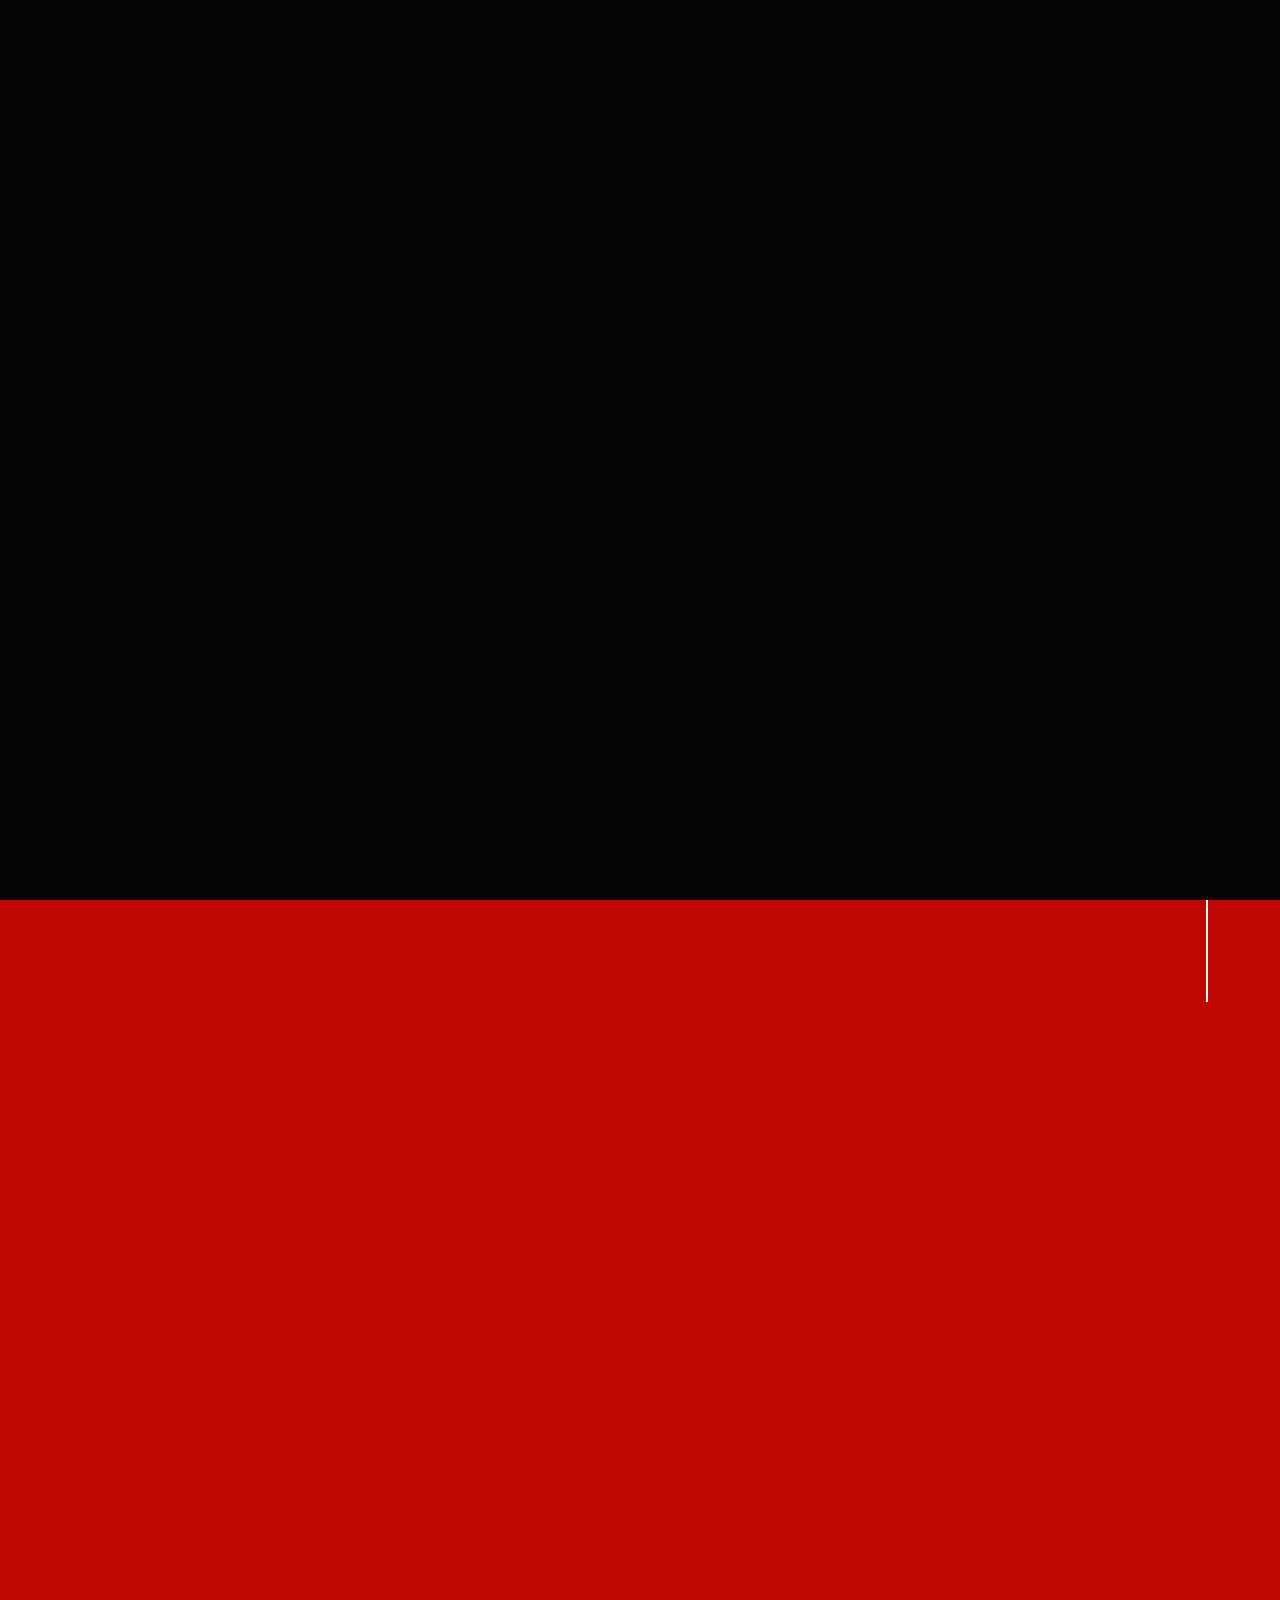
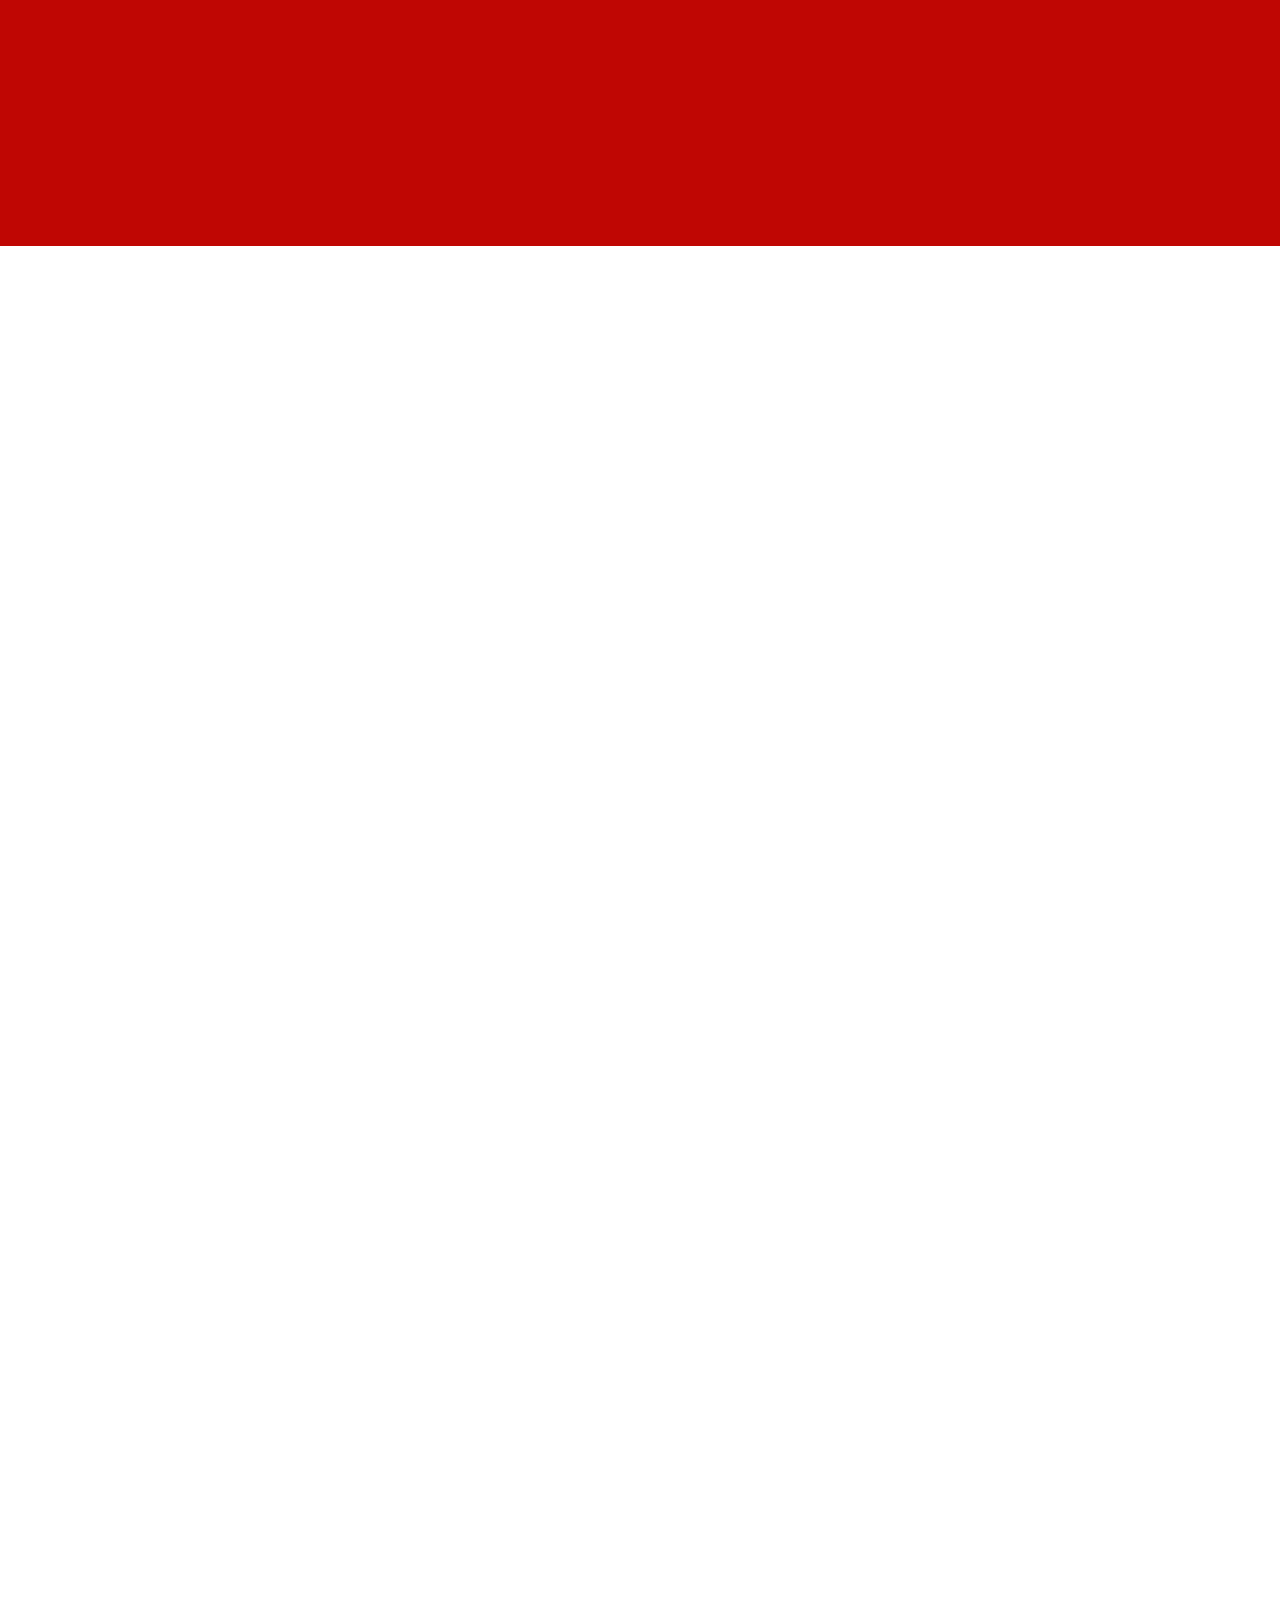
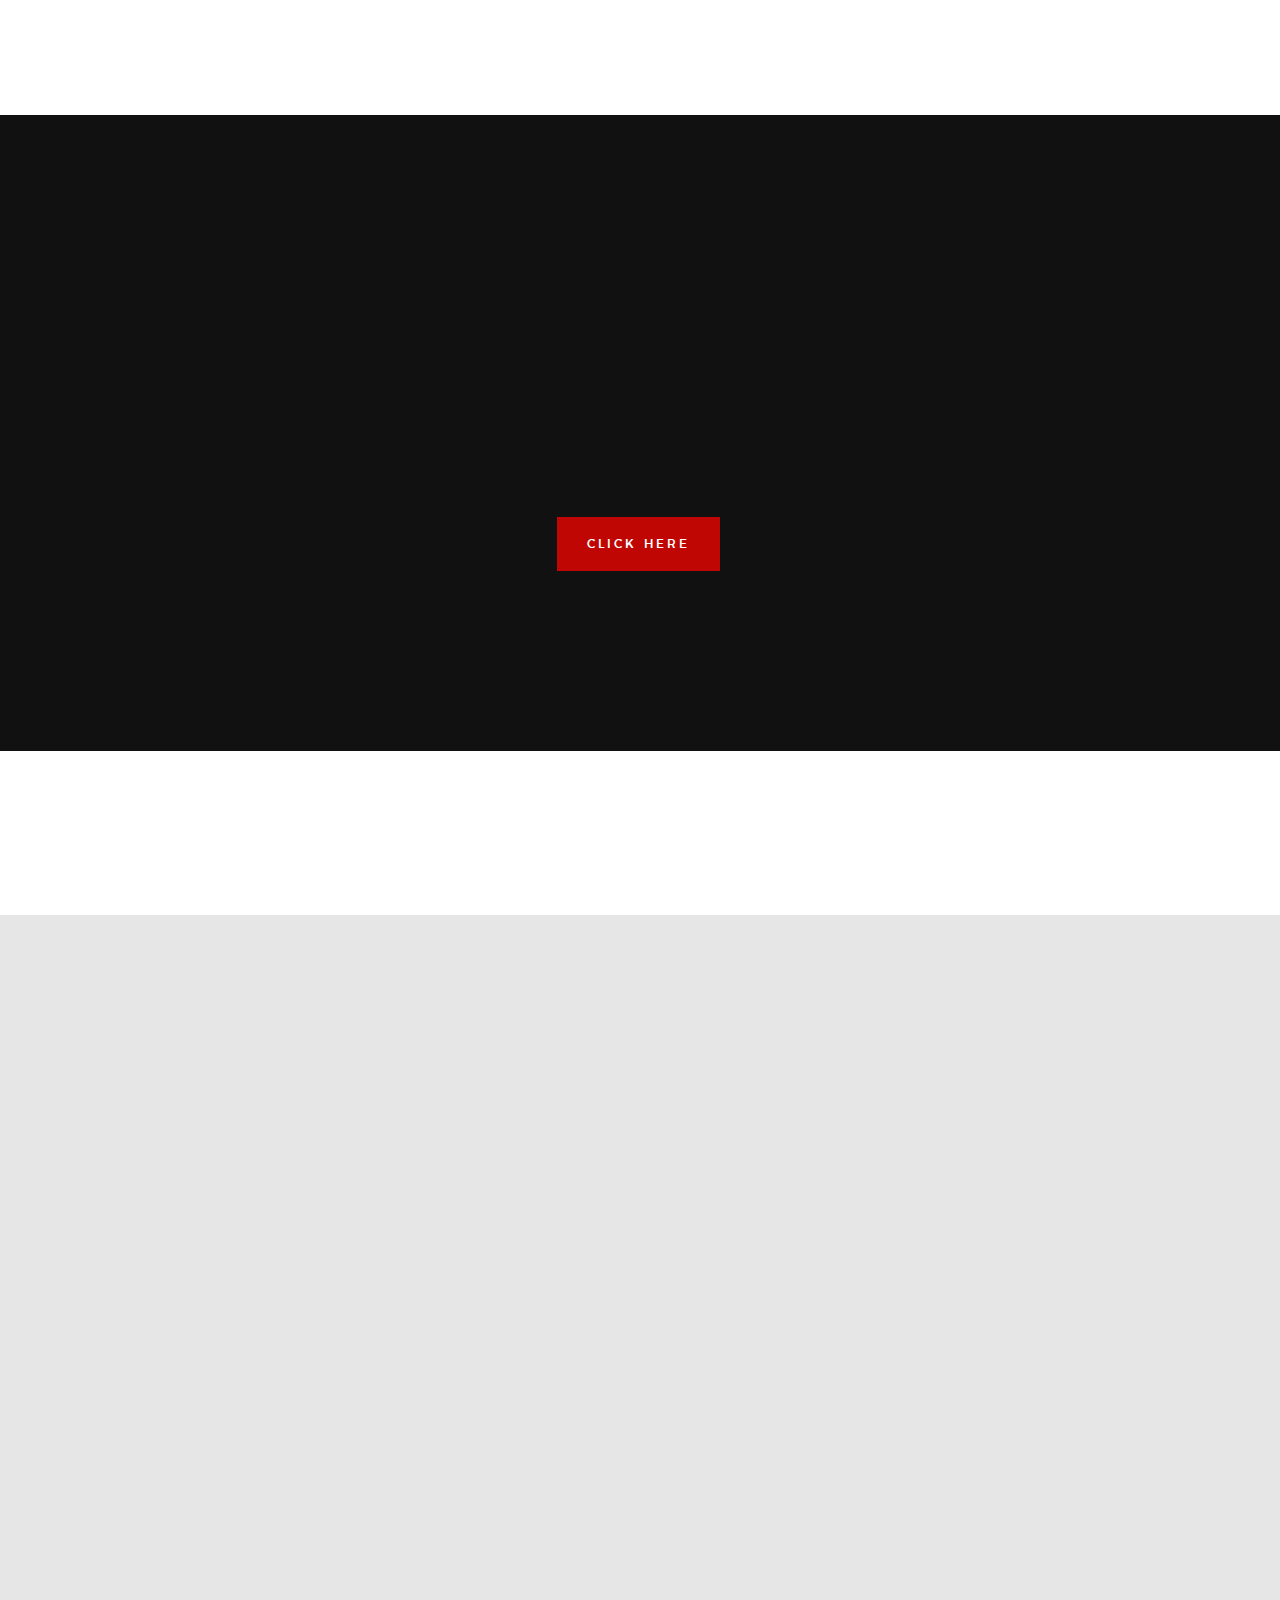
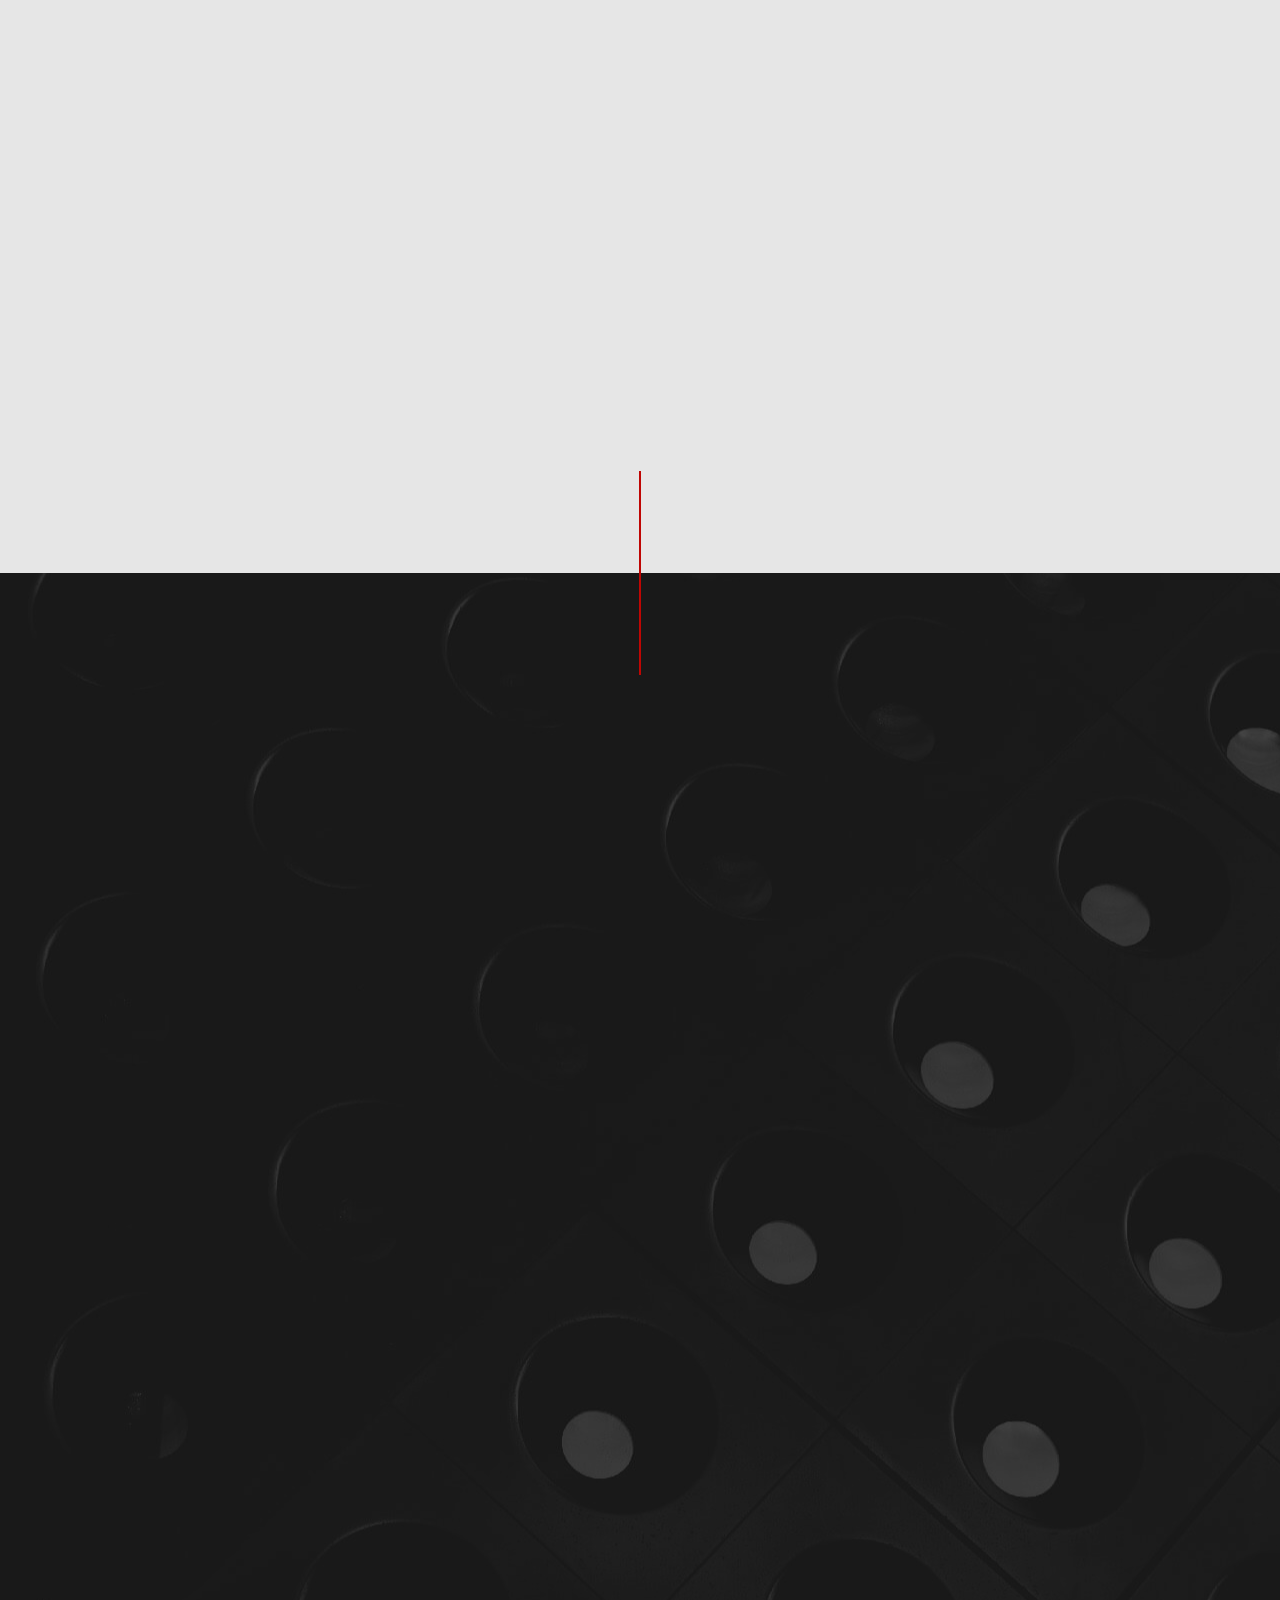
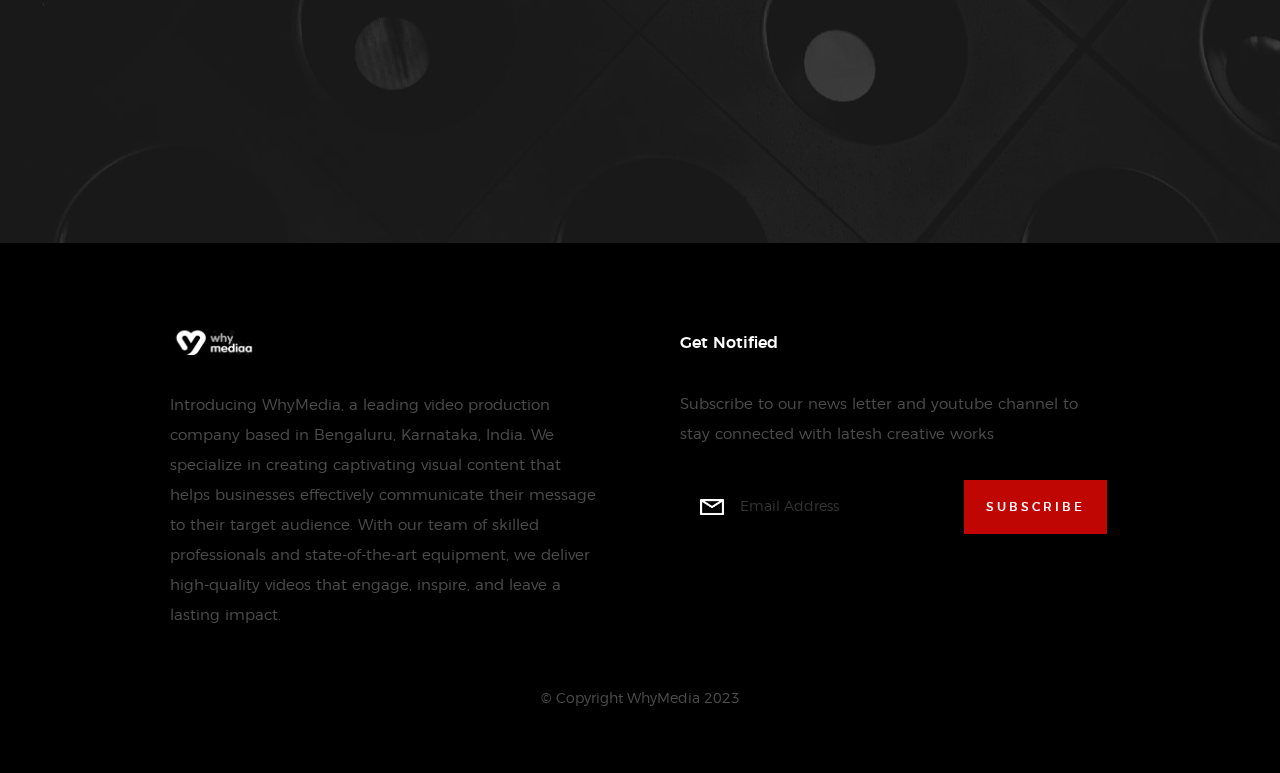
==== commit 28df1fe3: "changes added" ====
--- a/index.html
+++ b/index.html
@@ -371,230 +371,10 @@
       </div>
       <!-- end intro-wrap -->
 
-      <div class="row works-content">
-        <div class="col-full masonry-wrap">
-          <div class="masonry">
-            <div class="masonry__brick" data-aos="fade-up">
-              <div class="item-folio">
-                <div class="video 1">
-                  <iframe width="560" height="350" src="https://www.youtube.com/embed/N_zEuM4Bi-Y?si=KqYc-70_4FQSYyDD" title="YouTube video player" frameborder="0" allow="accelerometer; autoplay; clipboard-write; encrypted-media; gyroscope; picture-in-picture; web-share" allowfullscreen></iframe>
-                  <a
-                    href="https://www.youtube.com/embed/N_zEuM4Bi-Y?si=KqYc-70_4FQSYyDD"
-                    class="thumb-link"
-                    title="Podcast"
-                    data-size="1050x700"
-                  >
-                  </a>
-                </div>
-
-                <div class="item-folio__text">
-                  <h3 class="item-folio__title">Podcast</h3>
-                  <p class="item-folio__cat">Founder,FlatHeads</p>
-                </div>
-
-                <a
-                  href="#"
-                  class="item-folio__project-link"
-                  title="Project link"
-                >
-                  <i class="icon-link"></i>
-                </a>
-
-                <div class="item-folio__caption">
-                  <p>
-                    Discover the secrets of cost-effective marketing strategies, allowing you to maximize your startup's potential without breaking the bank. Learn how I achieved the incredible feat of being featured on Shark Tank India and the remarkable growth that ensued both before and after my appearance.
-                  </p>
-                </div>
-              </div>
-            </div>
-            <!-- end masonry__brick -->
-
-            <div class="masonry__brick" data-aos="fade-up">
-              <div class="item-folio">
-                <div class="video 2">
-                  <video width="320" height="540" controls>
-                    <source src="./images/portfolio/Ustav-review.mp4" type="video/mp4">
-                    Your browser does not support the video tag.
-                  </video>
-                  <a
-                    href="./images/portfolio/Ustav-review.mp4"
-                    class="thumb-link"
-                    title="Woodcraft"
-                    data-size="1050x700"
-                  >
-                  </a>
-                </div>
-
-                <div class="item-folio__text">
-                  <h3 class="item-folio__title">Online Pooja</h3>
-                  <p class="item-folio__cat">Founder of Utsaav App</p>
-                </div>
-
-                <a
-                  href="#"
-                  class="item-folio__project-link"
-                  title="Project link"
-                >
-                  <i class="icon-link"></i>
-                </a>
-
-                <div class="item-folio__caption">
-                  <p>
-                    Utsav is India's 🇮🇳 No #1 Spiritual Network App
-                   which offers one stop-shop for puja, havan and prasad
-                  </p>
-                </div>
-              </div>
-            </div>
-            <!-- end masonry__brick -->
-
-            <!-- <div class="masonry__brick" data-aos="fade-up">
-              <div class="item-folio">
-                <div class="item-folio__thumb">
-                  <a
-                    href="images/portfolio/gallery/g-beetle.jpg"
-                    class="thumb-link"
-                    title="The Beetle Car"
-                    data-size="1050x700"
-                  >
-                  <iframe width="560" height="350" src="https://www.youtube.com/embed/N_zEuM4Bi-Y?si=KqYc-70_4FQSYyDD" title="YouTube video player" frameborder="0" allow="accelerometer; autoplay; clipboard-write; encrypted-media; gyroscope; picture-in-picture; web-share" allowfullscreen></iframe>
-                  </a>
-                </div>
-
-                <div class="item-folio__text">
-                  <h3 class="item-folio__title">The Beetle</h3>
-                  <p class="item-folio__cat">Web Development</p>
-                </div>
-
-                <a
-                  href="https://www.behance.net/"
-                  class="item-folio__project-link"
-                  title="Project link"
-                >
-                  <i class="icon-link"></i>
-                </a>
-
-                <div class="item-folio__caption">
-                  <p>
-                    Vero molestiae sed aut natus excepturi. Et tempora numquam.
-                    Temporibus iusto quo.Unde dolorem corrupti neque nisi.
-                  </p>
-                </div>
-              </div>
-            </div> -->
-            <!-- end masonry__brick -->
-
-            <div class="masonry__brick" data-aos="fade-up">
-              <div class="item-folio">
-                <div class="item-folio__thumb">
-                  <iframe width="560" height="315" src="https://www.youtube.com/embed/1F__CezjNVE?si=mNNhw076lkwd8AG1" title="Picxele" frameborder="0" allow="accelerometer; autoplay; clipboard-write; encrypted-media; gyroscope; picture-in-picture; web-share" allowfullscreen></iframe>
-                  <a
-                    href="https://www.youtube.com/embed/1F__CezjNVE?si=mNNhw076lkwd8AG1"
-                    class="thumb-link"
-                    title="Picxele"
-                    data-size="1050x700"
-                  >
-                  <iframe width="560" height="350" src="https://www.youtube.com/embed/N_zEuM4Bi-Y?si=KqYc-70_4FQSYyDD" title="Picxele" frameborder="0" allow="accelerometer; autoplay; clipboard-write; encrypted-media; gyroscope; picture-in-picture; web-share" allowfullscreen></iframe>
-                  </a>
-                </div>
-
-                <div class="item-folio__text">
-                  <h3 class="item-folio__title"></h3>
-                  <p class="item-folio__cat"></p>
-                </div>
-
-                <a
-                  href="https://www.behance.net/"
-                  class="item-folio__project-link"
-                  title="Picxele"
-                >
-                  <i class="icon-link"></i>
-                </a>
-
-                <div class="item-folio__caption">
-                  <p>
-                    10 Crore+ , 60+ startups , Internships , AI , Jobs , Bootstrap - Rishav Agarwal | Picxele
-                  </p>
-                </div>
-              </div>
-            </div>
-            <!-- end masonry__brick -->
-
-            <div class="masonry__brick" data-aos="fade-up">
-              <div class="item-folio">
-                <div class="item-folio__thumb">
-                  <a
-                    href="images/portfolio/gallery/g-guitarist.jpg"
-                    class="thumb-link"
-                    title="Guitarist"
-                    data-size="1050x700"
-                  >
-                  <iframe width="560" height="350" src="https://www.youtube.com/embed/N_zEuM4Bi-Y?si=KqYc-70_4FQSYyDD" title="YouTube video player" frameborder="0" allow="accelerometer; autoplay; clipboard-write; encrypted-media; gyroscope; picture-in-picture; web-share" allowfullscreen></iframe>
-                  </a>
-                </div>
-
-                <div class="item-folio__text">
-                  <h3 class="item-folio__title">Guitarist</h3>
-                  <p class="item-folio__cat">Web Design</p>
-                </div>
-
-                <a
-                  href="https://www.behance.net/"
-                  class="item-folio__project-link"
-                  title="Project link"
-                >
-                  <i class="icon-link"></i>
-                </a>
-
-                <div class="item-folio__caption">
-                  <p>
-                    Vero molestiae sed aut natus excepturi. Et tempora numquam.
-                    Temporibus iusto quo.Unde dolorem corrupti neque nisi.
-                  </p>
-                </div>
-              </div>
-            </div>
-            <!-- end masonry__brick -->
-
-            <!-- <div class="masonry__brick" data-aos="fade-up">
-              <div class="item-folio">
-                <div class="item-folio__thumb">
-                  <a
-                    href="images/portfolio/gallery/g-palmeira.jpg"
-                    class="thumb-link"
-                    title="Palmeira"
-                    data-size="1050x700"
-                  >
-                  <iframe width="560" height="350" src="https://www.youtube.com/embed/N_zEuM4Bi-Y?si=KqYc-70_4FQSYyDD" title="YouTube video player" frameborder="0" allow="accelerometer; autoplay; clipboard-write; encrypted-media; gyroscope; picture-in-picture; web-share" allowfullscreen></iframe>
-                  </a>
-                </div>
-
-                <div class="item-folio__text">
-                  <h3 class="item-folio__title">Palmeira</h3>
-                  <p class="item-folio__cat">Web Design</p>
-                </div>
-
-                <a
-                  href="https://www.behance.net/"
-                  class="item-folio__project-link"
-                  title="Project link"
-                >
-                  <i class="icon-link"></i>
-                </a>
-
-                <div class="item-folio__caption">
-                  <p>
-                    Vero molestiae sed aut natus excepturi. Et tempora numquam.
-                    Temporibus iusto quo.Unde dolorem corrupti neque nisi.
-                  </p>
-                </div>
-              </div>
-            </div> -->
-            <!-- end masonry__brick -->
-          </div>
-          <!-- end masonry -->
-        </div>
-        <!-- end col-full -->
+      <div   class="row works-content">
+        
+           <button id="portfolioButton"  class="main-btn" >Click Here</button>
+            
       </div>
       <!-- end works-content -->
     </section>
@@ -646,61 +426,27 @@
         <div class="col-full">
           <div class="testimonials">
             <div class="testimonials__slide">
-              <p>
-                Qui ipsam temporibus quisquam vel. Maiores eos cumque distinctio
-                nam accusantium ipsum. Laudantium quia consequatur molestias
-                delectus culpa facere hic dolores aperiam. Accusantium quos qui
-                praesentium corpori. Excepturi nam cupiditate culpa doloremque
-                deleniti repellat.
-              </p>
-
-              <img
-                src="images/avatars/user-01.jpg"
-                alt="Author image"
-                class="testimonials__avatar"
-              />
+              
+              <video src="videos/video1.mp4" width="300px" controls></video>
+              
               <div class="testimonials__info">
-                <span class="testimonials__name">Tim Cook</span>
-                <span class="testimonials__pos">CEO, Apple</span>
+                <h1>Utsav App</h1>
+                <span class="testimonials__name">Ankita</span>
+                
               </div>
             </div>
 
             <div class="testimonials__slide">
-              <p>
-                Excepturi nam cupiditate culpa doloremque deleniti repellat.
-                Veniam quos repellat voluptas animi adipisci. Nisi eaque
-                consequatur. Quasi voluptas eius distinctio. Atque eos maxime.
-                Qui ipsam temporibus quisquam vel.
-              </p>
-
-              <img
-                src="images/avatars/user-05.jpg"
-                alt="Author image"
-                class="testimonials__avatar"
-              />
-              <div class="testimonials__info">
-                <span class="testimonials__name">Sundar Pichai</span>
-                <span class="testimonials__pos">CEO, Google</span>
+             
+              <video src="videos/video2.mp4" width="300px" controls></video>
+              <div class="testimonials__info"> 
+                <h1>FlatHeads</h1>
+                <span class="testimonials__name">Ganesh Balakrishnan</span>
+                <!-- <span class="testimonials__pos">CEO, Google</span> -->
               </div>
             </div>
 
-            <div class="testimonials__slide">
-              <p>
-                Repellat dignissimos libero. Qui sed at corrupti expedita
-                voluptas odit. Nihil ea quia nesciunt. Ducimus aut sed ipsam.
-                Autem eaque officia cum exercitationem sunt voluptatum
-                accusamus. Quasi voluptas eius distinctio.
-              </p>
-
-              <img
-                src="images/avatars/user-02.jpg"
-                alt="Author image"
-                class="testimonials__avatar"
-              />
-              <div class="testimonials__info">
-                <span class="testimonials__name">Satya Nadella</span>
-                <span class="testimonials__pos">CEO, Microsoft</span>
-              </div>
+            
             </div>
           </div>
           <!-- end testimonials -->
--- a/css/main.css
+++ b/css/main.css
@@ -74,7 +74,7 @@
 }
 
 body {
-    background: #111111;
+    background: black;
     font-family: "lora-regular", serif;
     font-size: 1.7rem;
     font-style: normal;
@@ -102,9 +102,183 @@
 a:hover, a:active {
     outline: 0;
 }
-
-
-
+.works-content{
+    display: flex;
+    justify-content: center;
+}
+.main-btn{
+    
+    background-color: #bf0603;
+    color: #fff;
+    border: none;
+    
+}
+.main-btn :hover{
+    background-color: #fff;
+    color: #000000;
+}
+.main-heading > h1{
+    font-size: 50px;
+    color: white;
+    font-weight: bold;
+    text-align: center;
+    margin-top: 20px;
+    padding-top: 10px;
+    padding-bottom: 20px;
+
+    
+}
+.video-carousel{
+    display: flex;
+    width: 300%; 
+    transition: transform 0.5s ease-in-out;
+}
+.video{
+    width: 100%;
+    height: 100vh;
+}
+
+.carousel-wrapper {
+    
+    height: 316px;
+    position: relative;
+    width: 560px;
+    display: block;
+    /* margin: 50px auto ; */
+    border: 2px solid black;
+    margin: 10px 280px;
+    
+  }
+  
+  .carousel-item {
+    position: absolute;
+    top: 0;
+    bottom: 0;
+    left: 0;
+    right: 0;
+    padding: 25px 50px;
+    opacity: 0;
+    transition: all 0.5s ease-in-out;
+  }
+  .arrow{
+    border: solid white;
+    border-width: 0 3px 3px 0;
+    display: inline-block;
+    padding: 16px;
+
+    
+  }
+  .arrow-prev {
+    right:280px ;
+    position: relative;
+    /* position: absolute; */
+    bottom:180px ;
+    transform: translateY(-50%) rotate(135deg);
+    
+    
+  
+  }
+  .arrow-next {
+    
+    position: relative;
+    left: 800px;
+    bottom: 180px;
+    /* top: 50%; */
+    transform: translateY(-50%) rotate(-45deg);
+  }
+  
+  [id^= "item"] {
+    display: none;
+  }
+  .item-1 {
+    z-index: 2;
+    opacity: 1;
+    /* background: url('img1.jpg'); */
+    background-size: cover;
+  }
+  .item-2 {
+    /* background: url('img2.jpg'); */
+    background-size: cover;
+  }
+  .item-3 {
+    /* background: url('img3.jpg'); */
+    background-size: cover;
+  }
+  
+  *:target ~ .item-1{
+    opacity: 0;
+  }
+  #item-1:target ~ .item-1 {
+    opacity: 1;
+  
+  }
+  #item-2:target ~ .item-2, #item-3:target ~ .item-3  {
+    z-index: 3;
+    opacity: 1;
+  } 
+/* .slider_wrapper{
+   display: grid;
+   grid-template-columns: repeat(3 , 1fr);
+   
+}
+.slider_wrapper  .video-list{
+    overflow-x: auto;
+    scrollbar-width: none;
+    margin-bottom: 30px;
+}
+.slider_wrapper  .video-list::-webkit-scrollbar {
+   display: none;
+
+}
+.main-slider .slider-scrollbar{
+    height: 400px;
+    width: 100%;
+    background-color:red ;
+    display: flex;
+    align-items: center;
+}
+.slider-scrollbar .scrollbar-track {
+     height: 2px;
+     width: 100%;
+     background-color: #ccc ;
+     position: relative;
+     border-radius: 4px;
+}
+.slider-scrollbar:hover .scrollbar-track{
+   height: 4px;
+
+}
+.slider-scrollbar .scrollbar-thumb {
+    position: absolute;
+    height: 100px;
+    width: 50%;
+    background-color: #000000;
+    border-radius: inherit;
+    cursor: grab;
+    
+}
+.slider-scrollbar .scrollbar-thumb:active{
+    cursor: grabbing;
+    height: 8px;
+    top: -2px
+
+
+
+}
+.slider-scrollbar .scrollbar-thumb::after{
+    content: "";
+    position: absolute;
+    left: 0;
+    right: 0;
+    top: -10px;
+    
+
+} */
+
+/* .testimonials__slide > video{
+    width: 500px;
+    height: 300px;
+} */
 /* ===================================================================
  * # typography & general theme styles
  * 
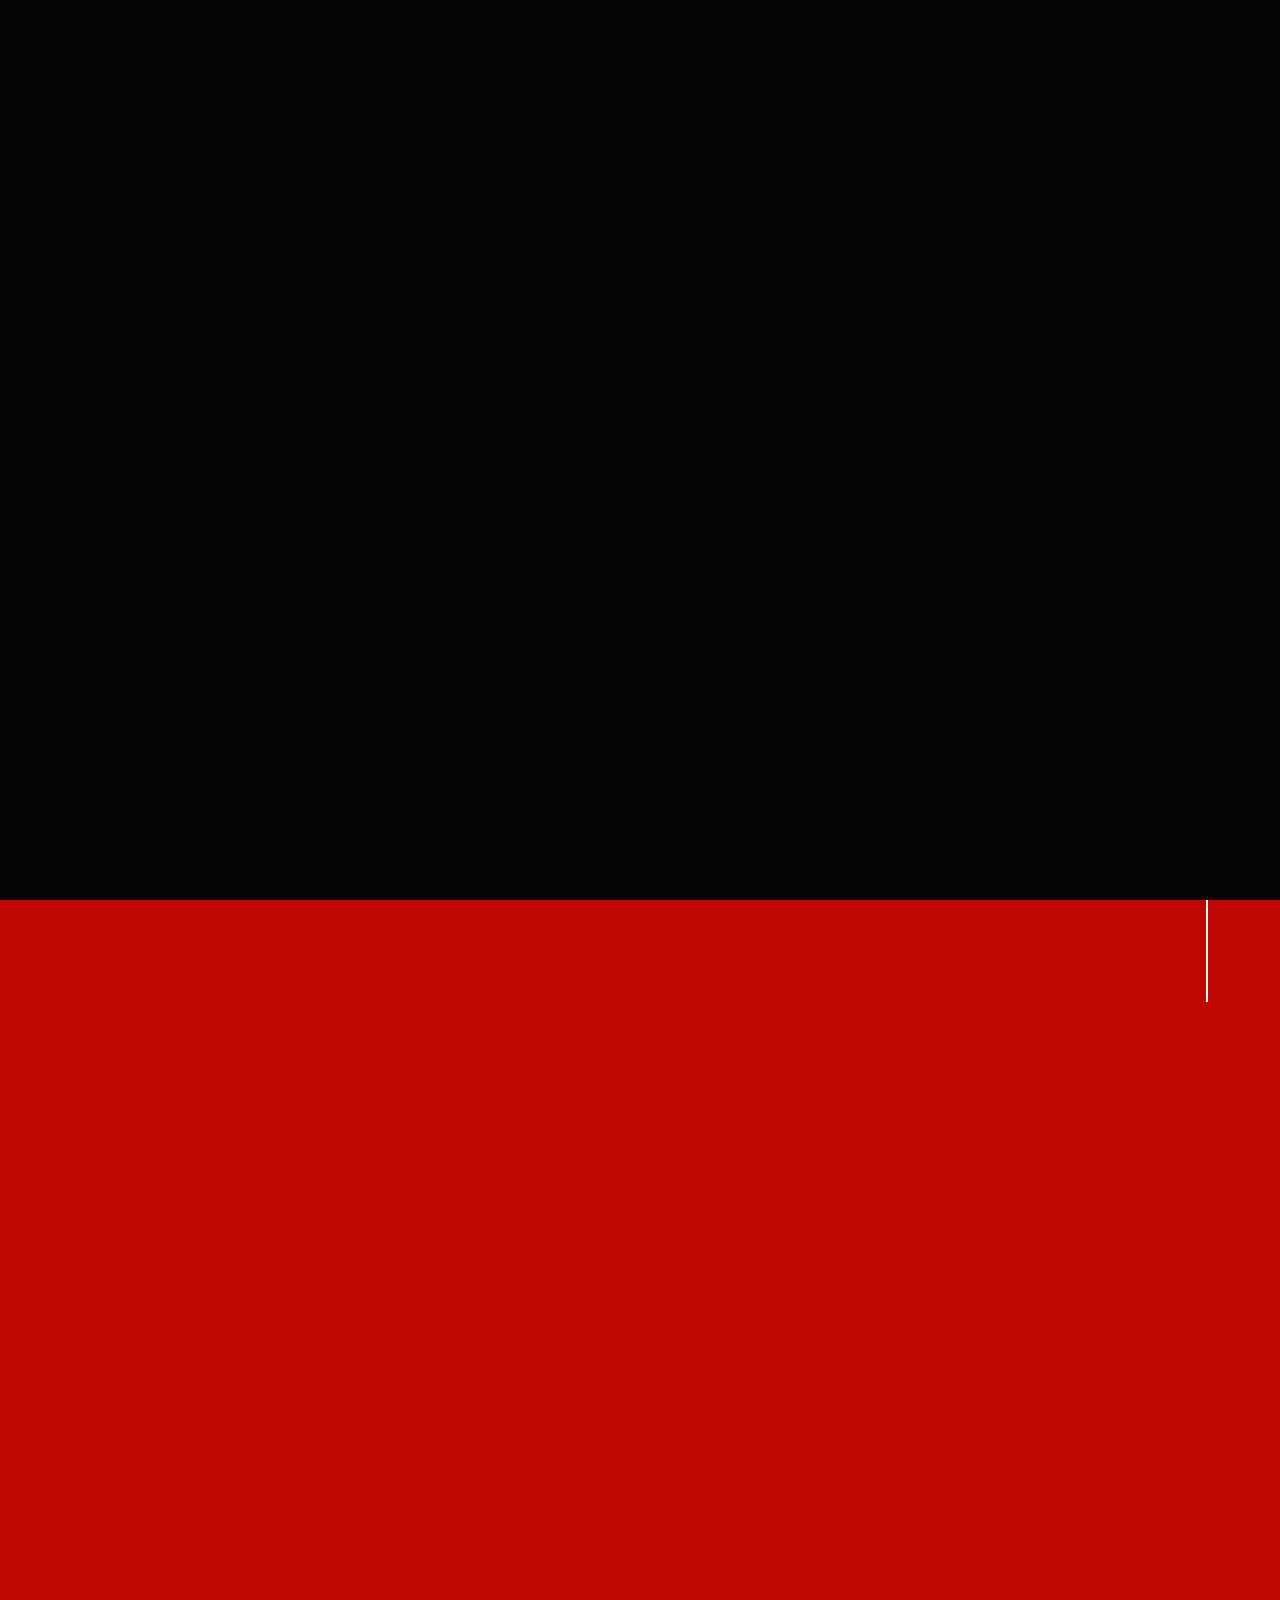
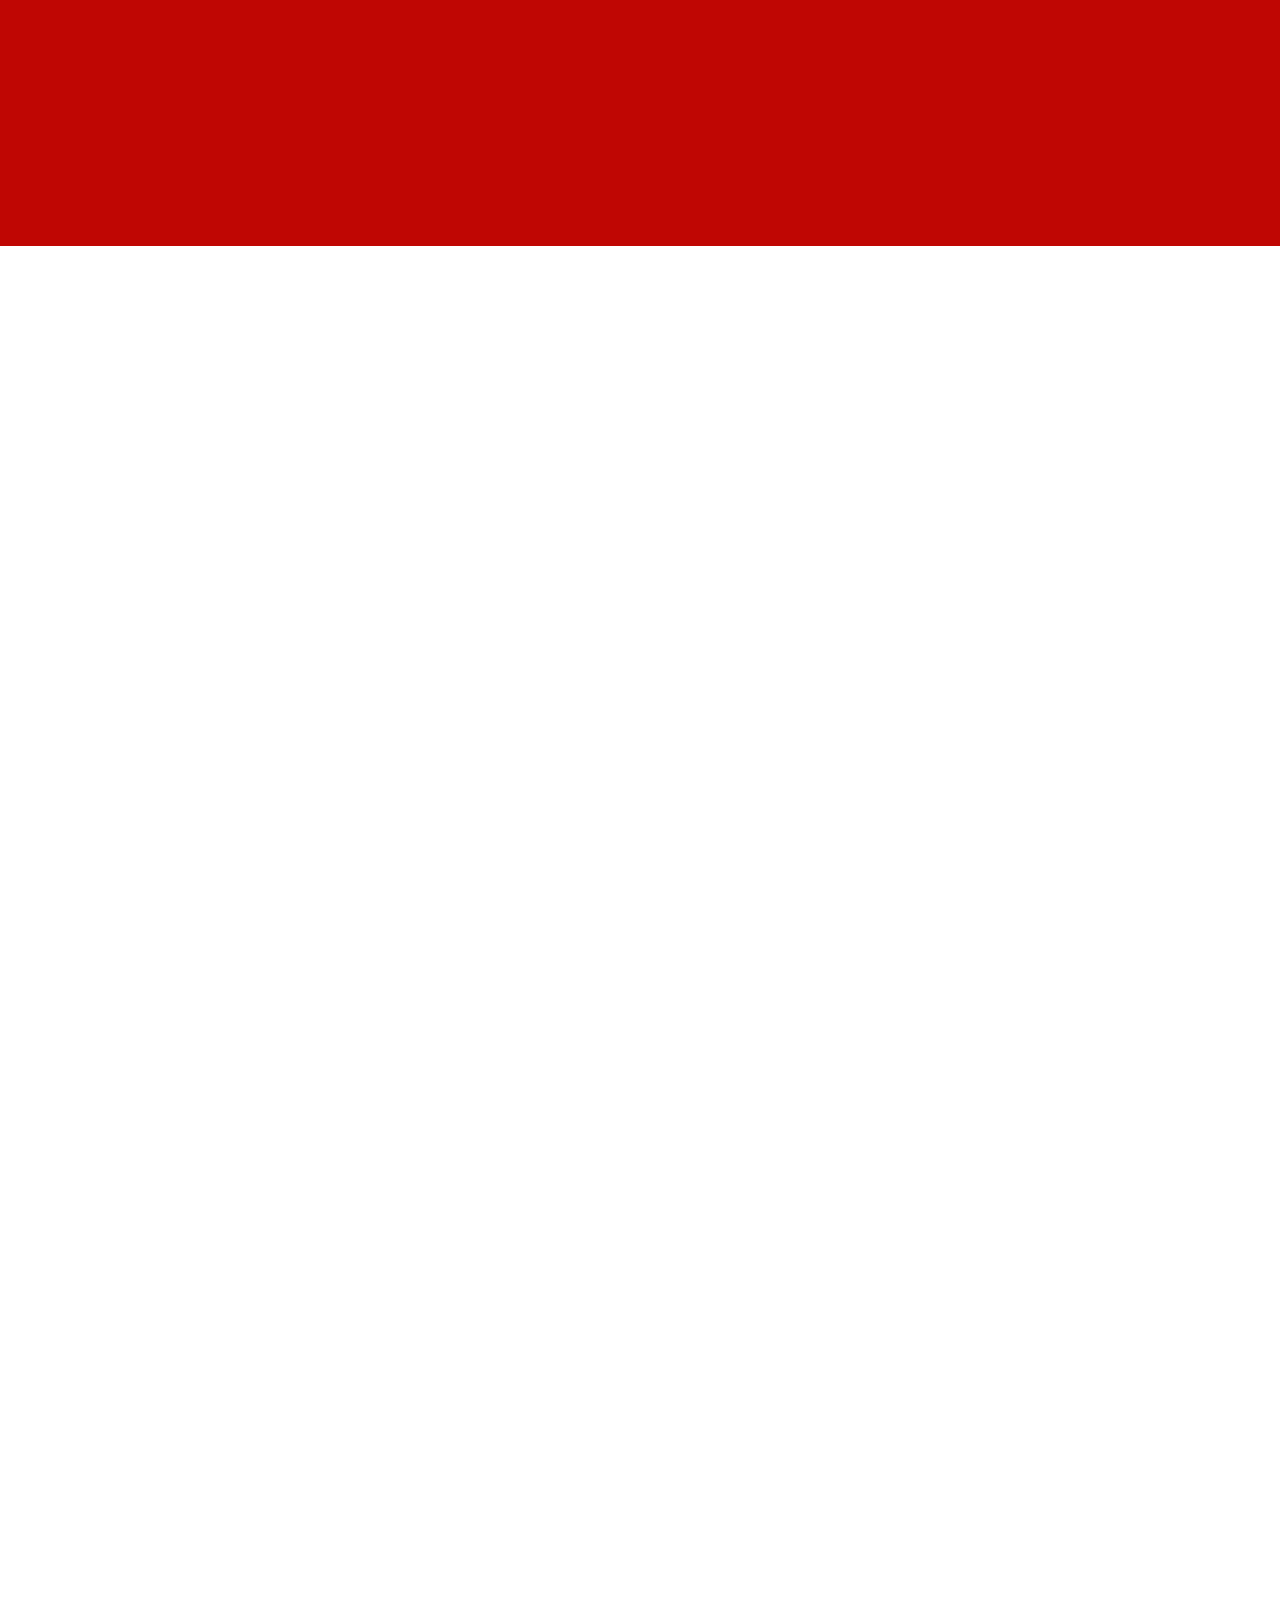
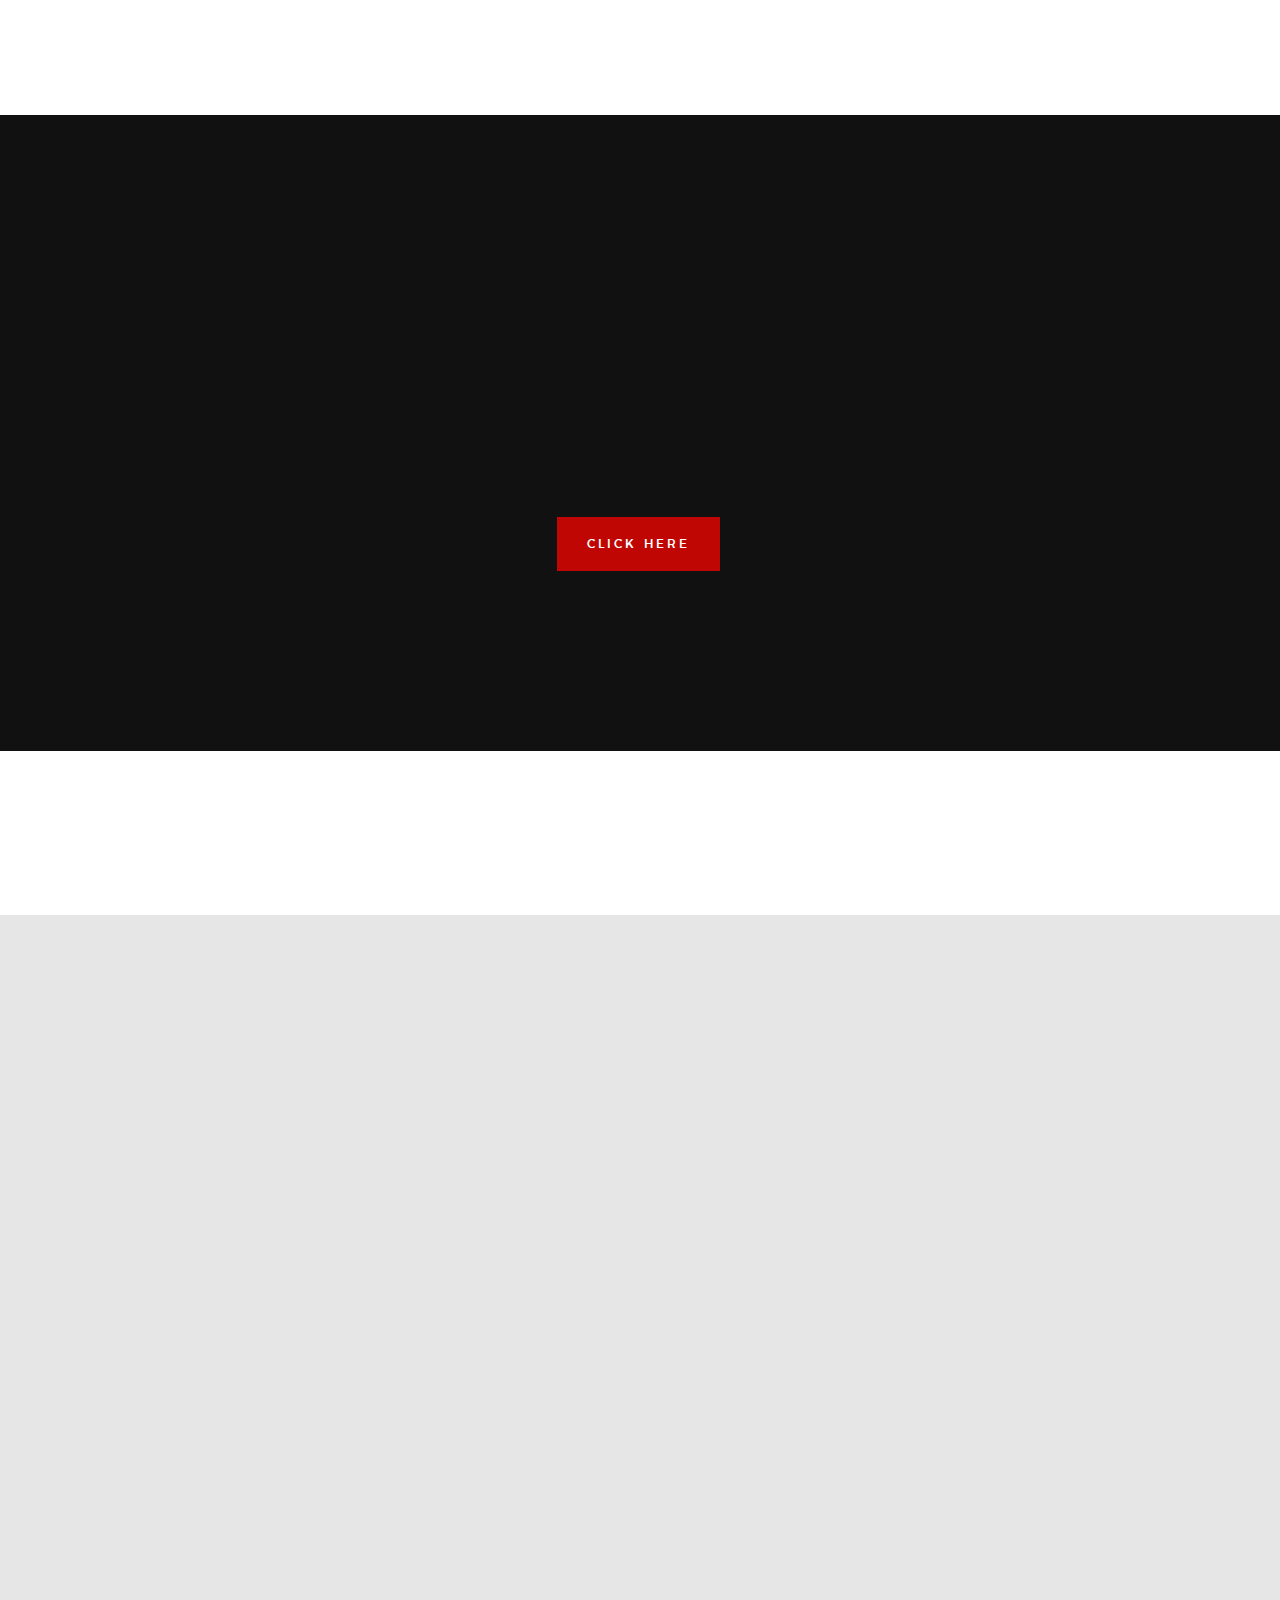
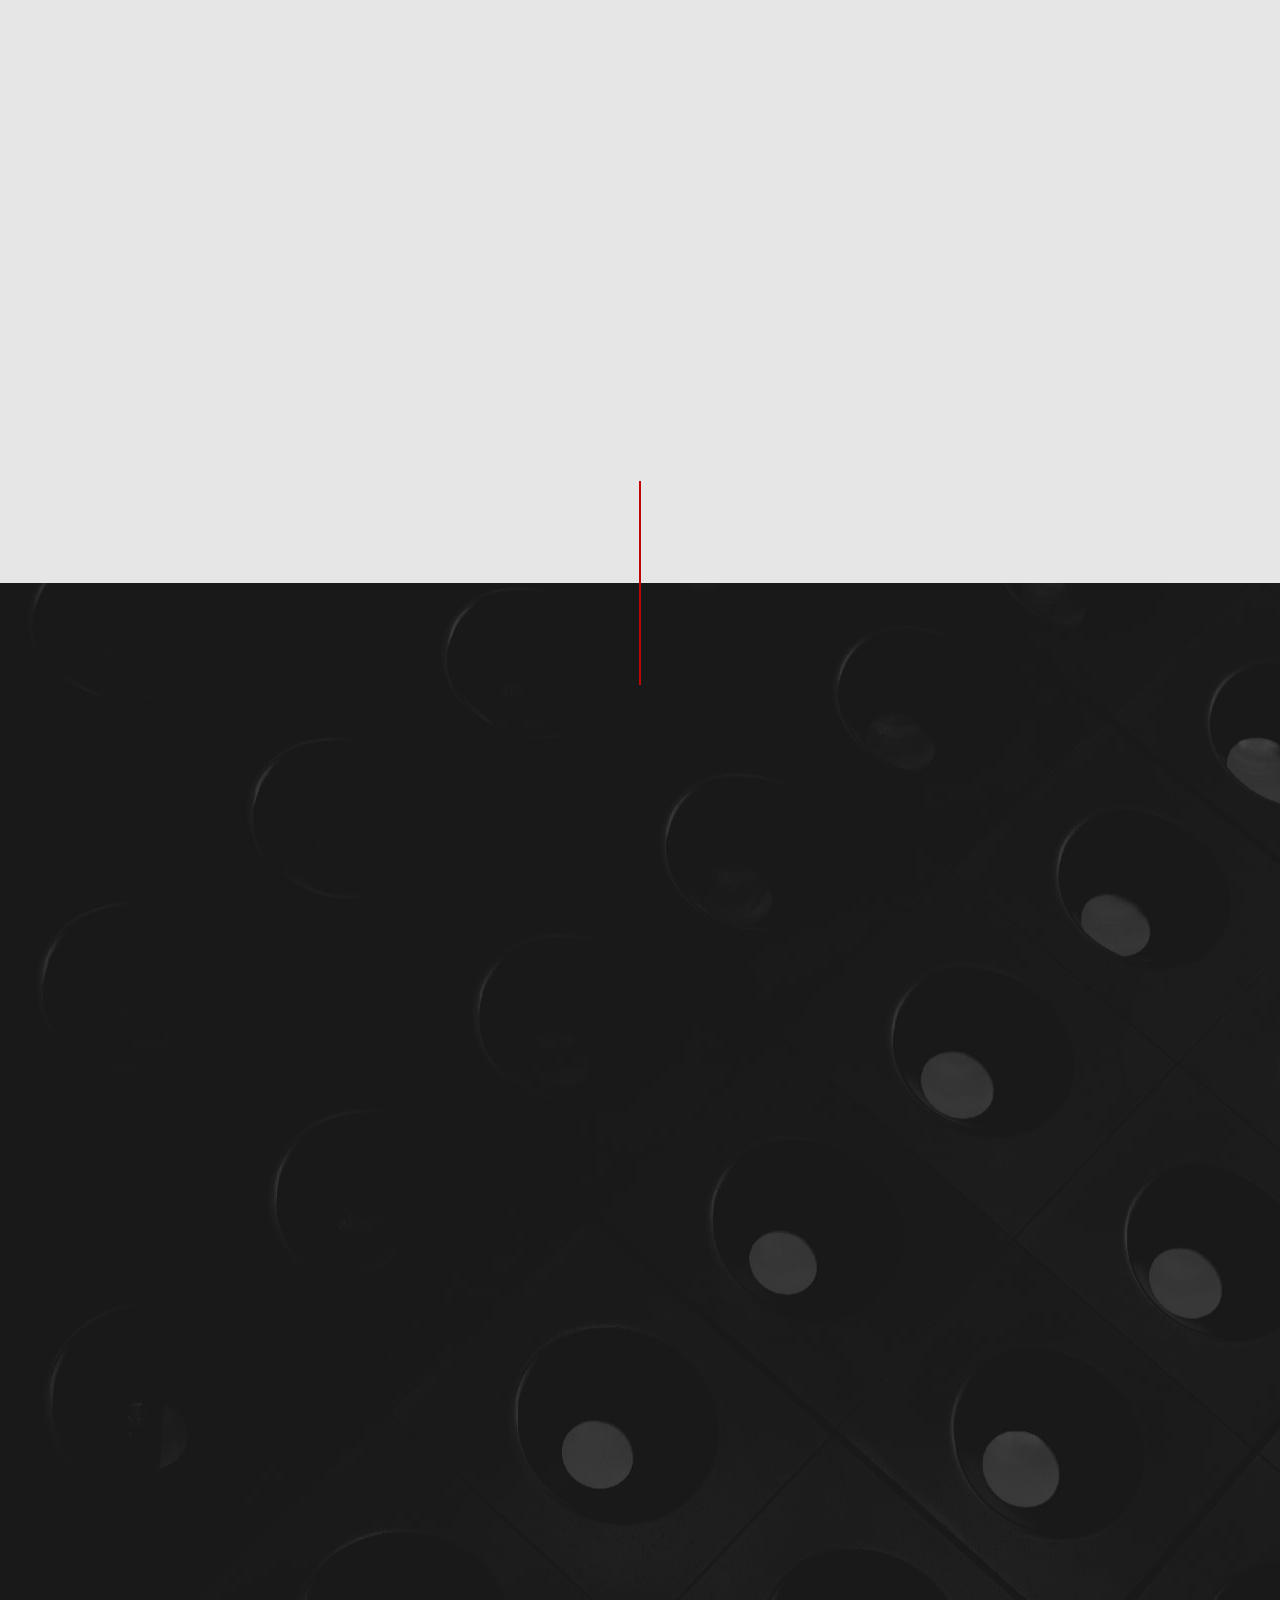
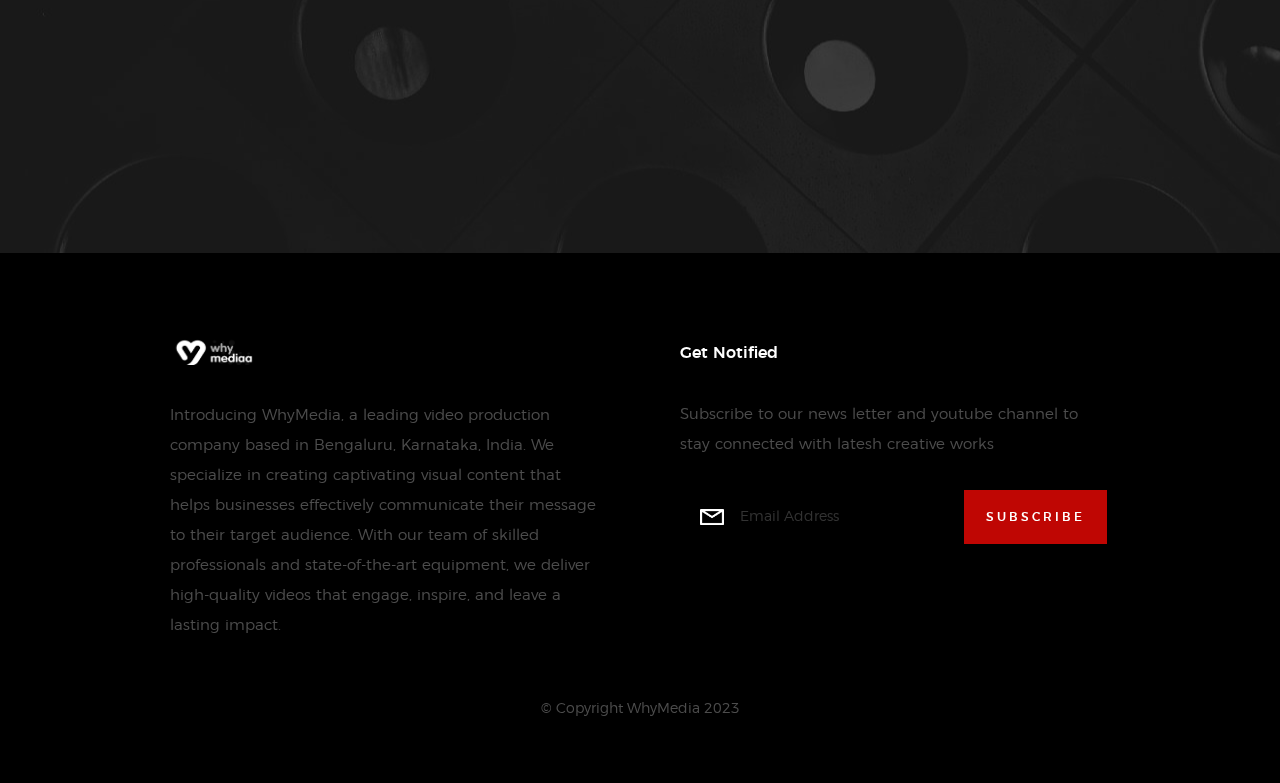
==== commit 2bc52047: "changes added" ====
--- a/index.html
+++ b/index.html
@@ -10,6 +10,7 @@
     ================================================== -->
     <meta charset="utf-8" />
     <title>WhyMedia</title>
+    <link href="https://cdnjs.cloudflare.com/ajax/libs/font-awesome/5.15.4/css/all.min.css" rel="stylesheet">
     <meta name="description" content="" />
     <meta name="author" content="" />
 
@@ -27,6 +28,7 @@
     ================================================== -->
     <script src="js/modernizr.js"></script>
     <script src="js/pace.min.js"></script>
+
 
     <!-- favicons
     ================================================== -->
@@ -85,18 +87,24 @@
             visual content that helps businesses effectively communicate their
             message to their target audience.
           </p>
-
           <ul class="header-nav__social">
             <li>
-              <a href="#"><i class="fa fa-youtube"></i></a>
+              <a href="https://www.youtube.com/@thestartuptales" target="_blank"
+                ><i class="fa fa-youtube" aria-hidden="true"></i
+              ></a>
             </li>
             <li>
-              <a href="#"><i class="fa fa-twitter"></i></a>
+              <a href="https://twitter.com/your-twitter-handle" target="_blank"
+                ><i class="fa fa-twitter" aria-hidden="true"></i
+              ></a>
             </li>
             <li>
-              <a href="#"><i class="fa fa-instagram"></i></a>
+              <a href="https://www.instagram.com/your-instagram-handle" target="_blank"
+                ><i class="fa fa-instagram" aria-hidden="true"></i
+              ></a>
             </li>
           </ul>
+          
         </div>
         <!-- end header-nav__content -->
       </nav>
@@ -397,7 +405,7 @@
         <div class="col-full">
           <div class="clients">
             <a href="#0" title="" class="clients__slide"
-              ><img src="images/clients/startup-tales.jpeg"
+              ><img src="images/clients/startup-tales.jpeg" 
             /></a>
             <a href="#0" title="" class="clients__slide"
               ><img src="images/clients/Aayacare.jpeg"
@@ -425,9 +433,11 @@
       <div class="row clients-testimonials" data-aos="fade-up">
         <div class="col-full">
           <div class="testimonials">
+             
             <div class="testimonials__slide">
+             
               
-              <video src="videos/video1.mp4" width="300px" controls></video>
+              <video src="videos/video1.mp4" width="300px" height="160px" controls></video>
               
               <div class="testimonials__info">
                 <h1>Utsav App</h1>
@@ -588,12 +598,12 @@
 
             <ul class="contact-social">
               <li>
-                <a href="#"
+                <a href="https://www.youtube.com/@thestartuptales" target="_blank"
                   ><i class="fa fa-youtube" aria-hidden="true"></i
                 ></a>
               </li>
               <li>
-                <a href="#"
+                <a href="https://www.instagram.com/your-instagram-handle" target="_blank"
                   ><i class="fa fa-instagram" aria-hidden="true"></i
                 ></a>
               </li>
@@ -737,5 +747,6 @@
     <script src="js/jquery-3.2.1.min.js"></script>
     <script src="js/plugins.js"></script>
     <script src="js/main.js"></script>
+   
   </body>
 </html>
--- a/css/main.css
+++ b/css/main.css
@@ -74,16 +74,18 @@
 }
 
 body {
+    
     background: black;
     font-family: "lora-regular", serif;
     font-size: 1.7rem;
     font-style: normal;
     font-weight: normal;
     line-height: 1.765;
-    color: #757575;
+    color: white;
     margin: 0;
     padding: 0;
 }
+
 
 
 /* ------------------------------------------------------------------- 
@@ -117,18 +119,22 @@
     background-color: #fff;
     color: #000000;
 }
+
 .main-heading > h1{
-    font-size: 50px;
-    color: white;
-    font-weight: bold;
+     font-size: 70px;
+     font-family: 'Abril Fatface', serif;  ;
+     color: #fff;
+    text-shadow: 2px 2px 4px rgba(0, 0, 0, 0.3);
+    font-style: bold;
     text-align: center;
-    margin-top: 20px;
-    padding-top: 10px;
-    padding-bottom: 20px;
-
+    margin-top: 30px;
+  
     
-}
-.video-carousel{
+
+    
+}
+
+/* .video-carousel{
     display: flex;
     width: 300%; 
     transition: transform 0.5s ease-in-out;
@@ -136,19 +142,20 @@
 .video{
     width: 100%;
     height: 100vh;
-}
-
-.carousel-wrapper {
+} */
+
+ .carousel-wrapper {
     
     height: 316px;
     position: relative;
     width: 560px;
     display: block;
-    /* margin: 50px auto ; */
+    margin: 50px auto ;
     border: 2px solid black;
-    margin: 10px 280px;
-    
-  }
+     /* margin: 0% 290px; */
+     margin: 0% 290px;
+     margin-bottom: 10px;
+  } 
   
   .carousel-item {
     position: absolute;
@@ -156,7 +163,7 @@
     bottom: 0;
     left: 0;
     right: 0;
-    padding: 25px 50px;
+    padding: 15px 50px;
     opacity: 0;
     transition: all 0.5s ease-in-out;
   }
@@ -164,15 +171,15 @@
     border: solid white;
     border-width: 0 3px 3px 0;
     display: inline-block;
-    padding: 16px;
-
+    padding: 14px;
+   
     
   }
   .arrow-prev {
     right:280px ;
     position: relative;
     /* position: absolute; */
-    bottom:180px ;
+    bottom:170px ;
     transform: translateY(-50%) rotate(135deg);
     
     
@@ -181,8 +188,8 @@
   .arrow-next {
     
     position: relative;
-    left: 800px;
-    bottom: 180px;
+    left: 790px;
+    bottom: 170px;
     /* top: 50%; */
     transform: translateY(-50%) rotate(-45deg);
   }
@@ -216,6 +223,146 @@
     z-index: 3;
     opacity: 1;
   } 
+  .main-heading2{
+    background-color: red;
+    color: #fff;
+  }
+  .sub-heading > h1{
+    font-style: bold;
+    font-size: 70px;
+    text-align: center;
+    color: white;
+    padding-top: 130px;
+    padding-bottom: 10px;
+  }
+  .flex{
+    display: flex;
+    justify-content: space-evenly;
+    align-items: center;
+  }
+  .inner{
+    max-width: 1400px;
+    margin:0% ;
+  }
+  /* our team */
+  img{
+    width: 100%;
+    height: 60vh;
+    
+  }
+  .team-member > h6{
+    margin: 0%;
+   
+  }
+  
+.heading p{
+    font-size: 25px;
+}
+.team-wrap{
+    width: 22%;
+    margin-top: 120px;
+}
+/* .team-img img{
+    -webkit-transition: all .2s ease-in-out ;
+    overflow: hidden;
+    width: 100%;
+} */
+.team-member, .team-img{
+    position: relative;
+    overflow: hidden;
+}
+.team-title{
+  position: relative;
+  font-size: 30px;
+  text-align: center;
+  top: 5px;
+  color: #fff;
+  font-style: bold;
+ 
+   
+} 
+
+.overlay{
+    background-color: rgba(20,20,20,0.7);
+    position: absolute;
+    top: 0;
+    width: 100%;
+    height: 100%;
+    opacity: 0;
+    -webkit-transition: all .2s ease-in-out ;
+}
+.team-details{
+    opacity: 0;
+    position: absolute;
+    top: 2%;
+    left: 0;
+    padding: 5%;
+    overflow: hidden;
+    width: 100%;
+    z-index: 3;
+    -webkit-transition: all 2s ease-in-out ;
+}
+.team-details p {
+    color: #fff;
+}
+.team-details h1{
+   
+    color: #fff;
+    padding: 10px;
+    background-color: #000000;
+    margin-bottom: 110px;
+    margin-left:50px ;
+}
+
+.team-img:hover .team-details{
+    opacity: 1;
+    margin-top: -80px;
+}
+.team-img:hover .overlay{
+    opacity: 1;
+}
+.socials a{
+    display: inline-block;
+    width: 37px;
+    height: 37px;
+    background-color: transparent;
+}
+.socials{
+    position: relative;
+    
+}
+.socials i{
+    list-style: none;
+    line-height: 37px;
+    color: #616161;
+    font-size: 13px;
+    width: 37px;
+    height: 37px;
+    border-radius: 50%;
+    text-align: center;
+    -webkit-transition: all 0.2s linear;
+    transition: all 0.2s linear;
+    
+}
+.team-details .socials i{
+    color: #fff;
+    /* margin: 30px; */
+    font-size: 20px;
+    margin-left: 30px;
+
+}
+.socials a:hover i{
+    color: rgb(17,13,13);
+    background-color: #fff;
+}
+  /* .images{
+    display: flex;
+    justify-content: space-around;
+} */
+
+
+  
+
 /* .slider_wrapper{
    display: grid;
    grid-template-columns: repeat(3 , 1fr);
@@ -1647,10 +1794,14 @@
     margin: 9px 0 0 0;
     padding: 0;
     outline: 0;
-    border: none;
+    border: none
     width: 120px;
     -webkit-transition: all 0.3s ease-in-out;
     transition: all 0.3s ease-in-out;
+}
+.header-logo a img{
+    height: 60px;
+    width: 120px;
 }
 
 
@@ -1732,31 +1883,48 @@
     color: #FFFFFF;
 }
 
+
+
+.header-nav__social li {
+    margin-right: 12px;
+    padding-left: 0;
+    display: inline-block;
+}
+
+.header-nav__social li a {
+    color: rgba(255, 255, 255, 0.15);
+}
+
+.header-nav__social li a:hover,
+.header-nav__social li a:focus {
+    color: white;
+}
+
+.header-nav__social li:last-child {
+    margin: 0;
+} */
 .header-nav__social {
     list-style: none;
     display: inline-block;
     margin: 0;
     font-size: 1.8rem;
-}
-
-.header-nav__social li {
+  }
+
+  .header-nav__social li {
     margin-right: 12px;
     padding-left: 0;
     display: inline-block;
-}
-
-.header-nav__social li a {
-    color: rgba(255, 255, 255, 0.15);
-}
-
-.header-nav__social li a:hover,
-.header-nav__social li a:focus {
-    color: white;
-}
-
-.header-nav__social li:last-child {
-    margin: 0;
-}
+  }
+
+  .header-nav__social li a {
+    color: rgba(0, 0, 0, 0.5);
+    text-decoration: none;
+  }
+
+  .header-nav__social li a:hover,
+  .header-nav__social li a:focus {
+    color: black;
+  }
 
 .header-nav__close {
     display: block;
@@ -2924,8 +3092,10 @@
     color: #757575;
     position: relative;
 }
-
-
+.col-full .clients .clients__slide img{
+   height: 100%;
+   width: 100%;
+}
 /* ------------------------------------------------------------------- 
  * ## slider
  * ------------------------------------------------------------------- */
